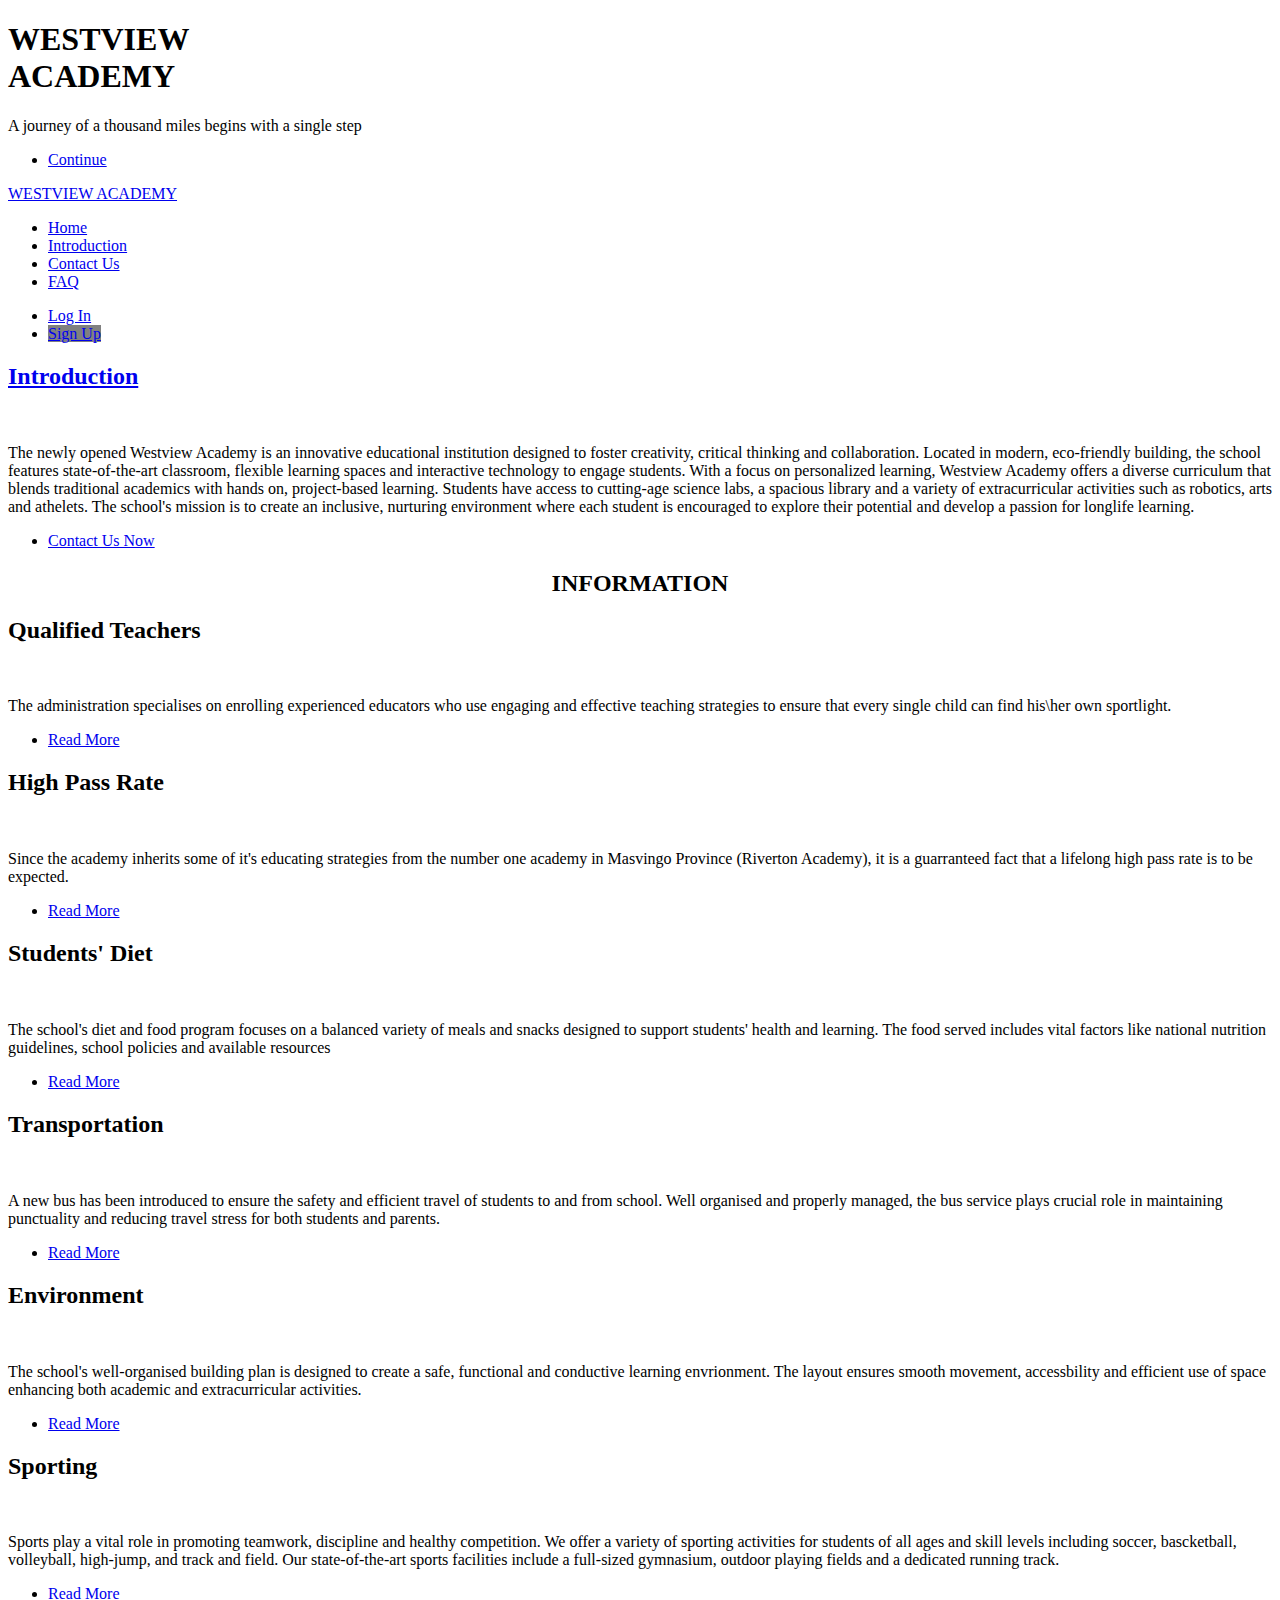
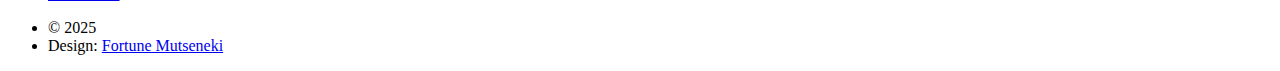
==== index.html @ 08117277 "Ground Deploymment" ====
<!DOCTYPE HTML>
<!--
	Westview high school by Fortune Mutseneki
	fortunetsenas11@gmail.com
-->
<html>
	<head>
		<title>Westview Academy - Home</title>
		<meta charset="utf-8" />
		<meta name="viewport" content="width=device-width, initial-scale=1, user-scalable=no" />
		<link rel="stylesheet" href="assets/css/main.css" />
		<noscript><link rel="stylesheet" href="assets/css/noscript.css" /></noscript>
	
	</head>
	<body class="is-preload">

		<!-- Wrapper -->
			<div id="wrapper" class="fade-in">
			  
<!--Intro-->
			<div id="intro">
						<h1>WESTVIEW</br>
						ACADEMY</h1>
							<p>A journey of a thousand miles begins with a single step</p>
						<ul class="actions">
							<li><a href="#header" class="button icon solid solo fa-arrow-down scrolly">Continue</a></li>
						</ul>
					</div>		


				<!-- Header -->
					<header id="header">
						<a href="index.html" class="logo">WESTVIEW ACADEMY</a>
					</header>

				<!-- Nav -->
					<nav id="nav">
						<ul class="links">
							<li class="active"><a href="index.html">Home</a></li>
							<li><a href="#theIntro">Introduction</a></li>
							<li><a href="contactus.html">Contact Us</a></li>
								<li><a href="faq.html">FAQ</a></li>
						</ul>
						
						<ul class="actions special">
										<li><a href="login.html" class="button">Log In</a></li>
									<li><a style="background-color: gray;" href="signup.html" class="button">Sign Up</a></li>	
									</ul>
						
			
					</nav>

				<!-- Main -->
					<div id="main">

						<!-- Featured Post -->
							<article class="post featured">
							  
							  	<h2><a id="theIntro" href="#">Introduction</a></h2>
							  	
								<header class="major">
											<a class="image main"><img  src="/images/school/kids1.jpg" alt="" /></a>
							
								
									<p>The newly opened Westview Academy is an innovative educational institution designed to foster creativity, critical thinking and collaboration. Located in modern, eco-friendly building, the school features state-of-the-art classroom, flexible learning spaces and interactive technology to engage students. With a focus on personalized learning, Westview Academy offers a diverse curriculum that blends traditional academics with hands on, project-based learning. Students have access to cutting-age science labs, a spacious library and a variety of extracurricular activities such as robotics, arts and athelets. The school's mission is to create an inclusive, nurturing environment where each student is encouraged to explore their potential and develop a passion for longlife learning.</p>
								</header>
				<ul class="actions special">
										<li><a href="contactus.html" class="button">Contact Us Now</a></li>
									</ul>
							</article>

             <h2 style="text-align: center;">INFORMATION</h2>
						<!-- Posts -->
							<section class="posts">
								<article>
									<header>
									
										<h2>Qualified Teachers</h2>
									</header>
									<a href="#" class="image fit"><img src="/images/school/teacher2.jpg" alt="" /></a>
									<p>The administration specialises on enrolling experienced educators who use engaging and effective teaching strategies to ensure that every single child can find his\her own sportlight.</p>
									<ul class="actions special">
										<li><a href="#" class="button">Read More</a></li>
									</ul>
								</article>
								<article>
									<header>
									
										<h2>High Pass Rate</h2>
									</header>
									<a href="#" class="image fit"><img src="/images/school/grades1.jpg" alt="" /></a>
									<p>Since the academy inherits some of it's educating strategies from the number one academy in Masvingo Province (Riverton Academy), it is a guarranteed fact that a lifelong high pass rate is to be expected.</p>
									<ul class="actions special">
										<li><a href="#" class="button">Read More</a></li>
									</ul>
								</article>
								<article>
									<header>
									
										<h2>Students' Diet</h2>
									</header>
									<a href="#" class="image fit"><img src="/images/school/diet3.jpg" alt="" /></a>
									<p>The school's diet and food program focuses on a balanced variety of meals and snacks designed to support students' health and learning. The food served includes vital factors like national nutrition guidelines, school policies and available resources</p>
									<ul class="actions special">
										<li><a href="#" class="button">Read More</a></li>
									</ul>
								</article>
								<article>
									<header>
										
										<h2>Transportation</h2>
									</header>
									<a href="#" class="image fit"><img src="/images/school/transport3.jpg" alt="" /></a>
									<p>A new bus has been introduced to ensure the safety and efficient travel of students to and from school. Well organised and properly managed, the bus service plays  crucial role in maintaining punctuality and reducing travel stress for both students and parents.</p>
									<ul class="actions special">
										<li><a href="#" class="button">Read More</a></li>
									</ul>
								</article>
								<article>
									<header>
										
										<h2>Environment</h2>
									</header>
									<a href="#" class="image fit"><img src="/images/school/enviro1.jpg" alt="" /></a>
									<p>The school's well-organised building plan is designed to create a safe, functional and conductive learning envrionment. The layout ensures smooth movement, accessbility and efficient use of space enhancing both academic and extracurricular activities.</p>
									<ul class="actions special">
										<li><a href="#" class="button">Read More</a></li>
									</ul>
								</article>
									<article>
									<header>
										
										<h2>Sporting</h2>
									</header>
									<a href="#" class="image fit"><img src="/images/school/sports1.jpg" alt="" /></a>
									<p>Sports play a vital role in promoting teamwork, discipline and healthy competition. We offer a variety of sporting activities for students of all ages and skill levels including soccer, bascketball, volleyball, high-jump, and track and field. Our state-of-the-art sports facilities include a full-sized gymnasium, outdoor playing fields and a dedicated running track.</p>
									<ul class="actions special">
										<li><a href="#" class="button">Read More</a></li>
									</ul>
								</article>
							

								
								
							</section>


					</div>
					
							  	<div id="copyright">
						<ul><li >&copy; 2025</li><li>Design: <a href="https://ftsenas.github.io/portfolio/">Fortune Mutseneki</a></li></ul>
					</div>



			</div>

		<!-- Scripts -->
			<script src="assets/js/jquery.min.js"></script>
			<script src="assets/js/jquery.scrollex.min.js"></script>
			<script src="assets/js/jquery.scrolly.min.js"></script>
			<script src="assets/js/browser.min.js"></script>
			<script src="assets/js/breakpoints.min.js"></script>
			<script src="assets/js/util.js"></script>
			<script src="assets/js/main.js"></script>

	</body>
</html>
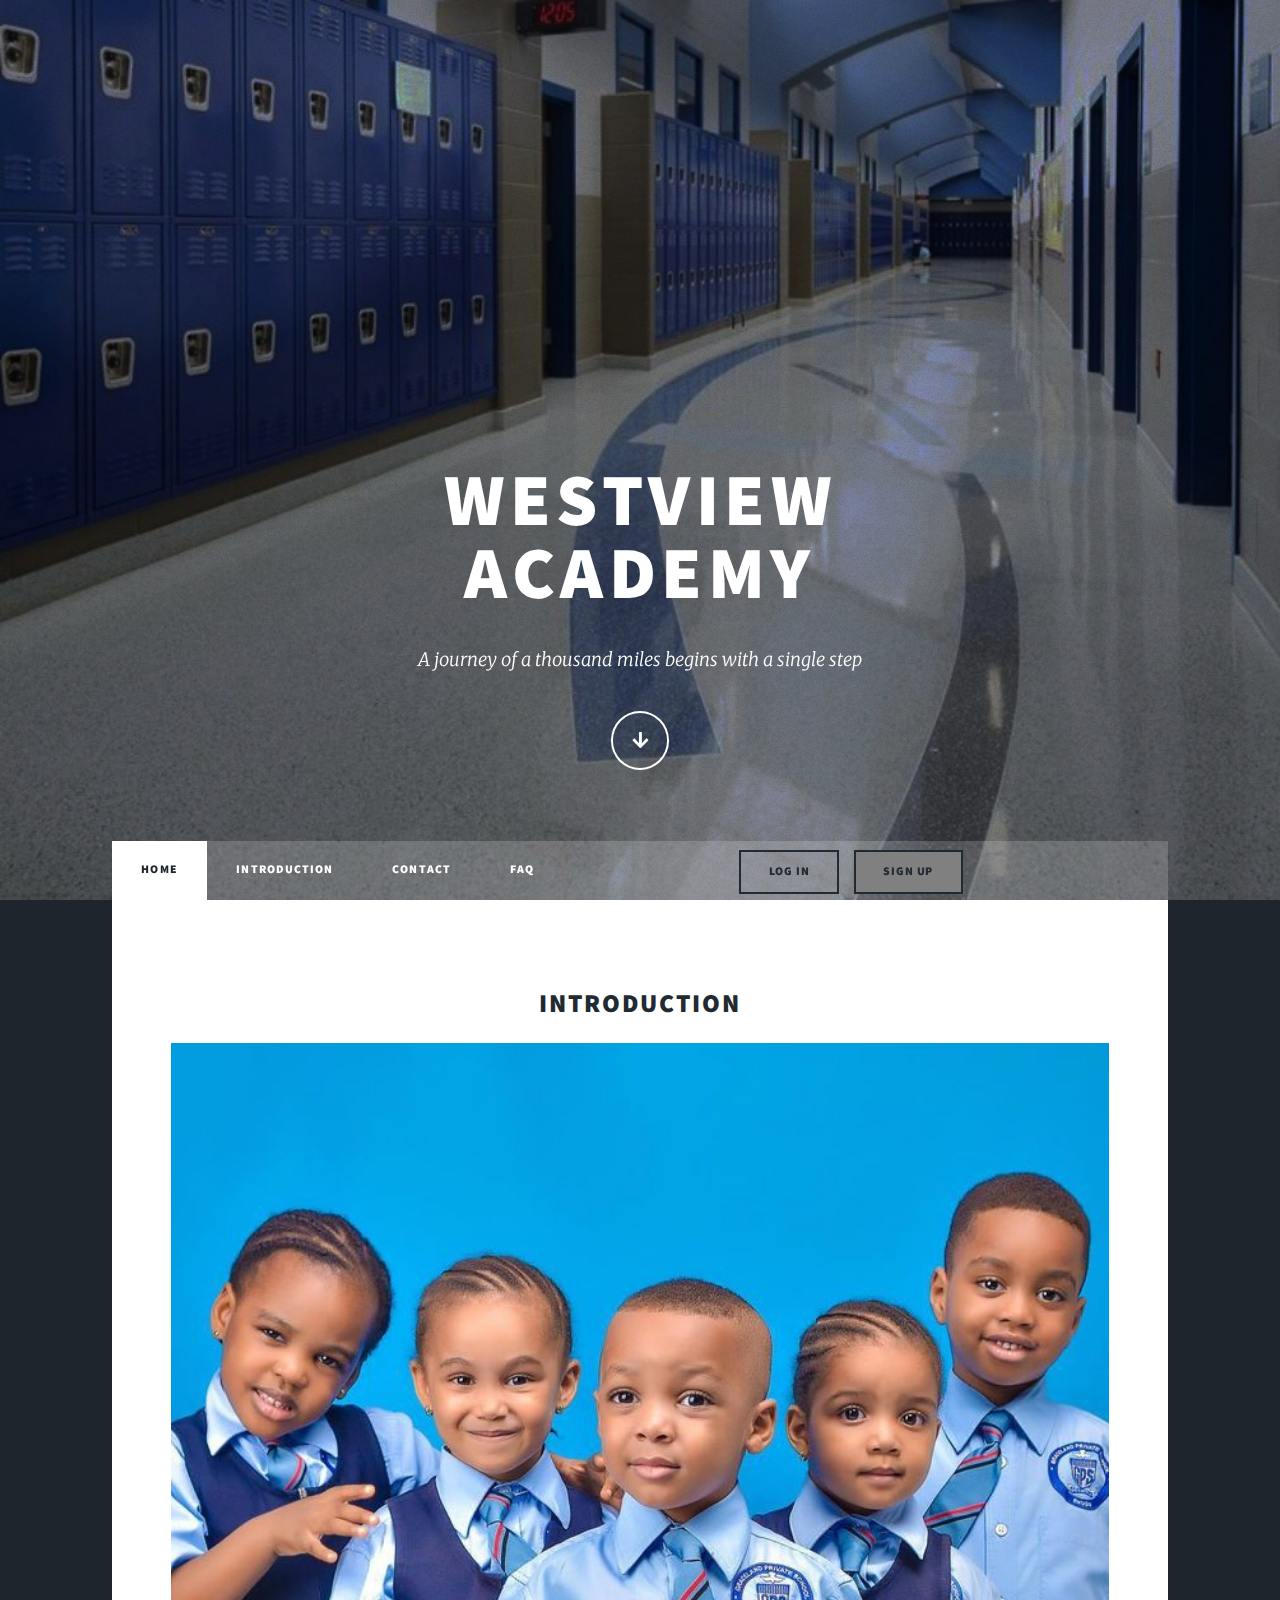
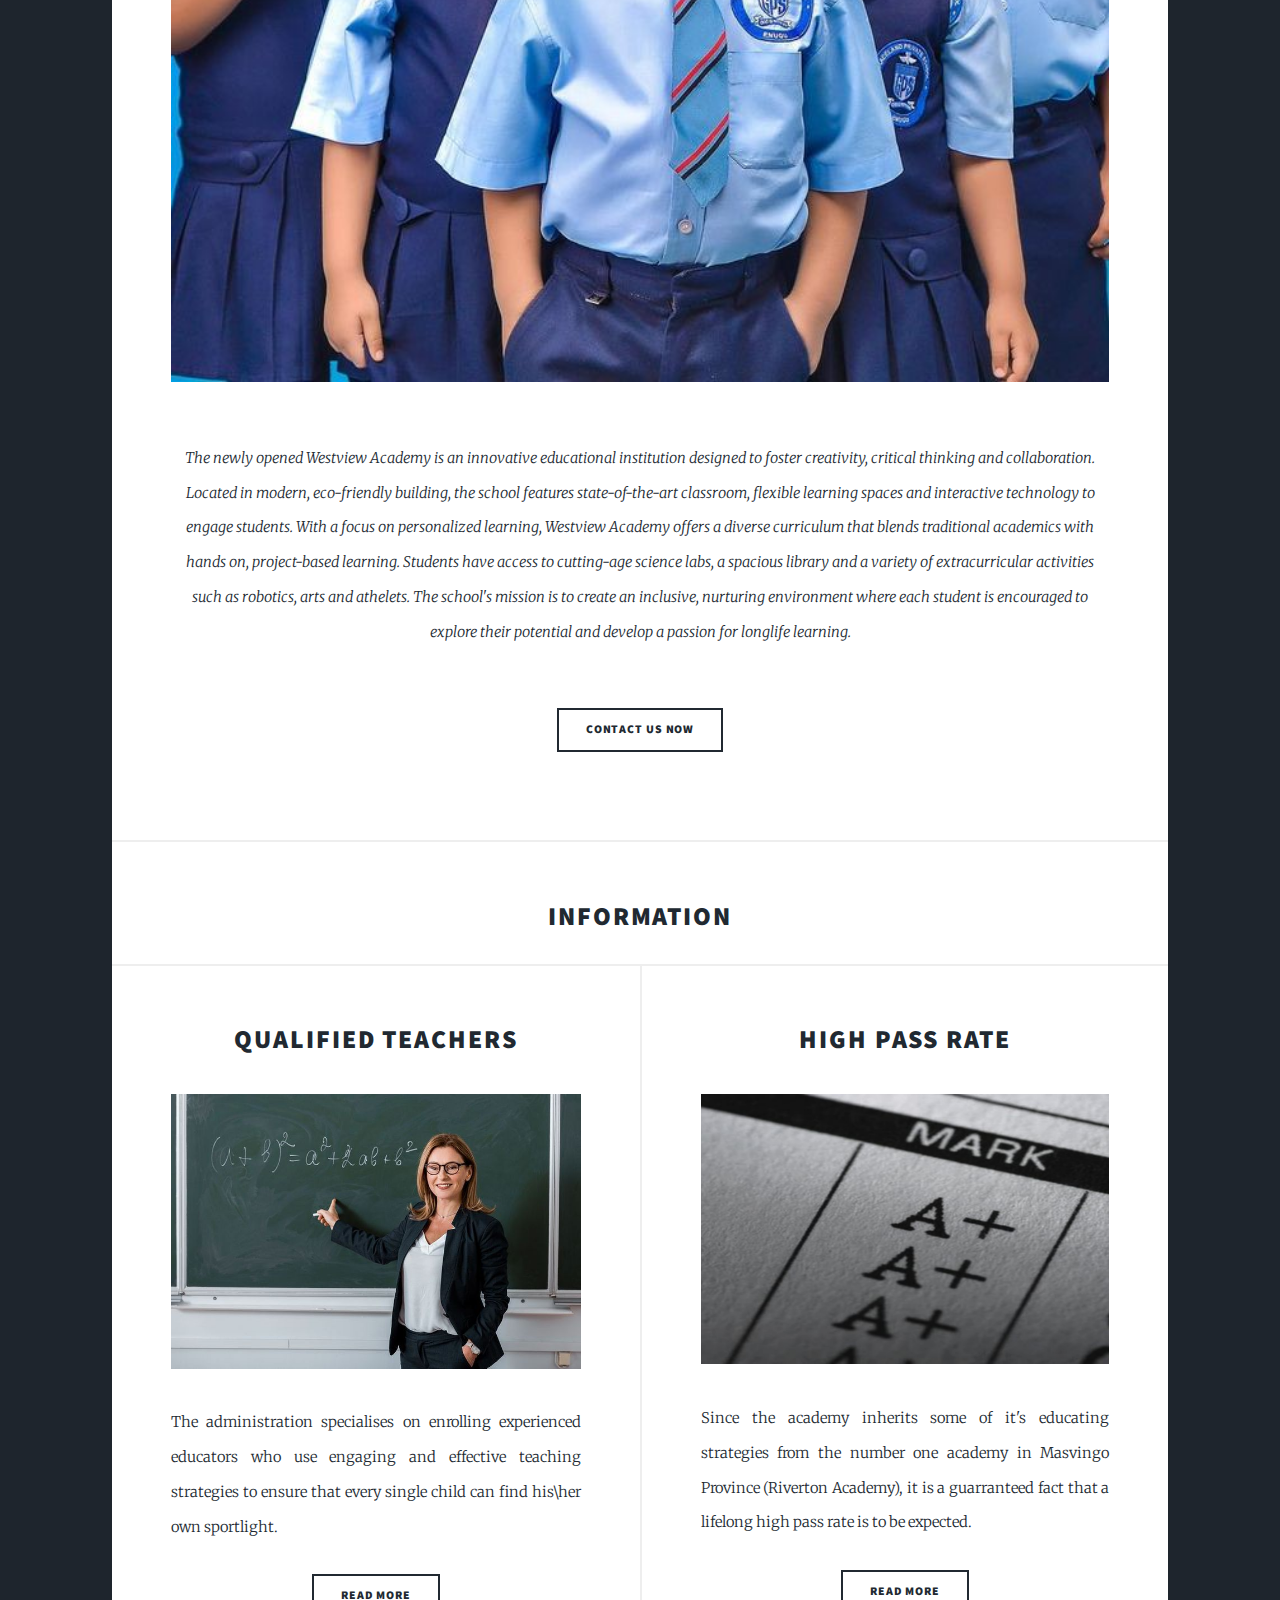
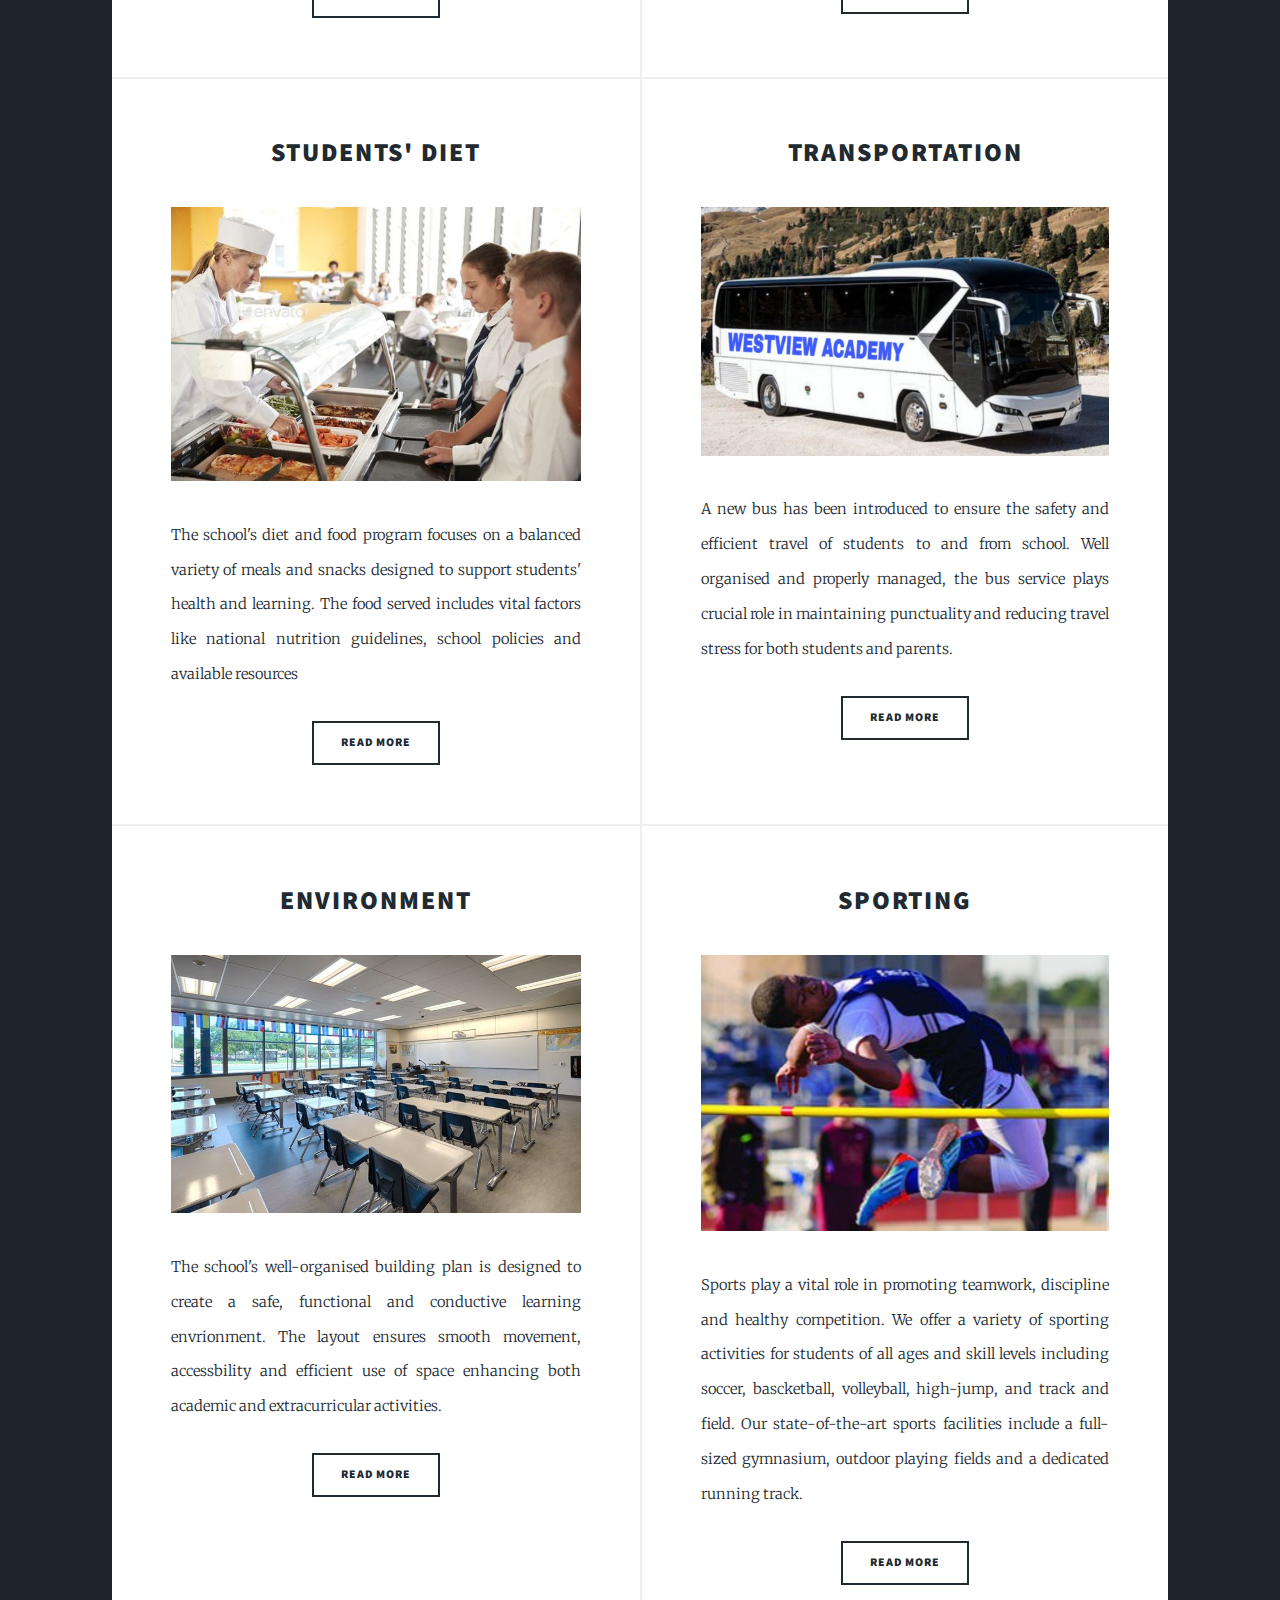
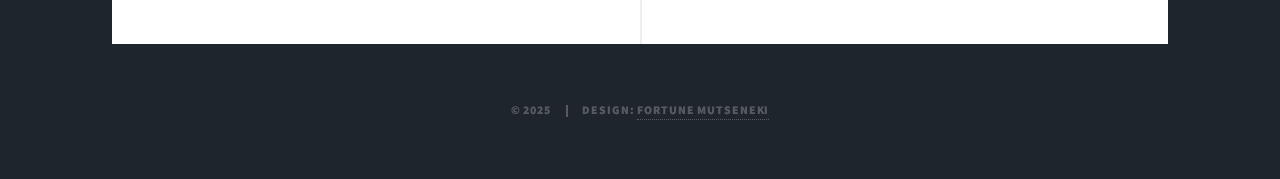
==== commit af604764: "update index.html" ====
--- a/index.html
+++ b/index.html
@@ -59,7 +59,7 @@
 							  	<h2><a id="theIntro" href="#">Introduction</a></h2>
 							  	
 								<header class="major">
-											<a class="image main"><img  src="/images/school/kids1.jpg" alt="" /></a>
+											<a class="image main"><img  src="images/school/kids1.jpg" alt="" /></a>
 							
 								
 									<p>The newly opened Westview Academy is an innovative educational institution designed to foster creativity, critical thinking and collaboration. Located in modern, eco-friendly building, the school features state-of-the-art classroom, flexible learning spaces and interactive technology to engage students. With a focus on personalized learning, Westview Academy offers a diverse curriculum that blends traditional academics with hands on, project-based learning. Students have access to cutting-age science labs, a spacious library and a variety of extracurricular activities such as robotics, arts and athelets. The school's mission is to create an inclusive, nurturing environment where each student is encouraged to explore their potential and develop a passion for longlife learning.</p>
@@ -77,7 +77,7 @@
 									
 										<h2>Qualified Teachers</h2>
 									</header>
-									<a href="#" class="image fit"><img src="/images/school/teacher2.jpg" alt="" /></a>
+									<a href="#" class="image fit"><img src="images/school/teacher2.jpg" alt="" /></a>
 									<p>The administration specialises on enrolling experienced educators who use engaging and effective teaching strategies to ensure that every single child can find his\her own sportlight.</p>
 									<ul class="actions special">
 										<li><a href="#" class="button">Read More</a></li>
@@ -88,7 +88,7 @@
 									
 										<h2>High Pass Rate</h2>
 									</header>
-									<a href="#" class="image fit"><img src="/images/school/grades1.jpg" alt="" /></a>
+									<a href="#" class="image fit"><img src="images/school/grades1.jpg" alt="" /></a>
 									<p>Since the academy inherits some of it's educating strategies from the number one academy in Masvingo Province (Riverton Academy), it is a guarranteed fact that a lifelong high pass rate is to be expected.</p>
 									<ul class="actions special">
 										<li><a href="#" class="button">Read More</a></li>
@@ -99,7 +99,7 @@
 									
 										<h2>Students' Diet</h2>
 									</header>
-									<a href="#" class="image fit"><img src="/images/school/diet3.jpg" alt="" /></a>
+									<a href="#" class="image fit"><img src="images/school/diet3.jpg" alt="" /></a>
 									<p>The school's diet and food program focuses on a balanced variety of meals and snacks designed to support students' health and learning. The food served includes vital factors like national nutrition guidelines, school policies and available resources</p>
 									<ul class="actions special">
 										<li><a href="#" class="button">Read More</a></li>
@@ -110,7 +110,7 @@
 										
 										<h2>Transportation</h2>
 									</header>
-									<a href="#" class="image fit"><img src="/images/school/transport3.jpg" alt="" /></a>
+									<a href="#" class="image fit"><img src="images/school/transport3.jpg" alt="" /></a>
 									<p>A new bus has been introduced to ensure the safety and efficient travel of students to and from school. Well organised and properly managed, the bus service plays  crucial role in maintaining punctuality and reducing travel stress for both students and parents.</p>
 									<ul class="actions special">
 										<li><a href="#" class="button">Read More</a></li>
@@ -121,7 +121,7 @@
 										
 										<h2>Environment</h2>
 									</header>
-									<a href="#" class="image fit"><img src="/images/school/enviro1.jpg" alt="" /></a>
+									<a href="#" class="image fit"><img src="images/school/enviro1.jpg" alt="" /></a>
 									<p>The school's well-organised building plan is designed to create a safe, functional and conductive learning envrionment. The layout ensures smooth movement, accessbility and efficient use of space enhancing both academic and extracurricular activities.</p>
 									<ul class="actions special">
 										<li><a href="#" class="button">Read More</a></li>
@@ -132,7 +132,7 @@
 										
 										<h2>Sporting</h2>
 									</header>
-									<a href="#" class="image fit"><img src="/images/school/sports1.jpg" alt="" /></a>
+									<a href="#" class="image fit"><img src="images/school/sports1.jpg" alt="" /></a>
 									<p>Sports play a vital role in promoting teamwork, discipline and healthy competition. We offer a variety of sporting activities for students of all ages and skill levels including soccer, bascketball, volleyball, high-jump, and track and field. Our state-of-the-art sports facilities include a full-sized gymnasium, outdoor playing fields and a dedicated running track.</p>
 									<ul class="actions special">
 										<li><a href="#" class="button">Read More</a></li>
--- a/assets/css/main.css
+++ b/assets/css/main.css
@@ -0,0 +1,4689 @@
+@import url(fontawesome-all.min.css);
+@import url("https://fonts.googleapis.com/css?family=Merriweather:300,700,300italic,700italic|Source+Sans+Pro:900");
+
+/*
+	Westview Academy by Fortune Mutseneki
+	fortunetsenas11@gmail.com
+	Free for personal and commercial use under the CCA 3.0 license (html5up.net/license)
+*/
+
+html, body, div, span, applet, object,
+iframe, h1, h2, h3, h4, h5, h6, p, blockquote,
+pre, a, abbr, acronym, address, big, cite,
+code, del, dfn, em, img, ins, kbd, q, s, samp,
+small, strike, strong, sub, sup, tt, var, b,
+u, i, center, dl, dt, dd, ol, ul, li, fieldset,
+form, label, legend, table, caption, tbody,
+tfoot, thead, tr, th, td, article, aside,
+canvas, details, embed, figure, figcaption,
+footer, header, hgroup, menu, nav, output, ruby,
+section, summary, time, mark, audio, video {
+	margin: 0;
+	padding: 0;
+	border: 0;
+	font-size: 100%;
+	font: inherit;
+	vertical-align: baseline;}
+
+article, aside, details, figcaption, figure,
+footer, header, hgroup, menu, nav, section {
+	display: block;}
+
+body {
+	line-height: 1;
+}
+
+ol, ul {
+	list-style: none;
+}
+
+blockquote, q {
+	quotes: none;
+}
+
+	blockquote:before, blockquote:after, q:before, q:after {
+		content: '';
+		content: none;
+	}
+
+table {
+	border-collapse: collapse;
+	border-spacing: 0;
+}
+
+body {
+	-webkit-text-size-adjust: none;
+}
+
+mark {
+	background-color: transparent;
+	color: inherit;
+}
+
+input::-moz-focus-inner {
+	border: 0;
+	padding: 0;
+}
+
+input, select, textarea {
+	-moz-appearance: none;
+	-webkit-appearance: none;
+	-ms-appearance: none;
+	appearance: none;
+}
+
+/* Basic */
+
+	@-ms-viewport {
+		width: device-width;
+	}
+
+	body {
+		-ms-overflow-style: scrollbar;
+	}
+
+	@media screen and (max-width: 480px) {
+
+		html, body {
+			min-width: 320px;
+		}
+
+	}
+
+	html {
+		box-sizing: border-box;
+	}
+
+	*, *:before, *:after {
+		box-sizing: inherit;
+	}
+
+	body {
+		background-color: #1e252d;
+	}
+
+		body.is-preload *, body.is-preload *:before, body.is-preload *:after {
+			-moz-animation: none !important;
+			-webkit-animation: none !important;
+			-ms-animation: none !important;
+			animation: none !important;
+			-moz-transition: none !important;
+			-webkit-transition: none !important;
+			-ms-transition: none !important;
+			transition: none !important;
+		}
+
+/* Type */
+
+	html {
+		font-size: 16pt;
+	}
+
+		@media screen and (max-width: 1680px) {
+
+			html {
+				font-size: 12pt;
+			}
+
+		}
+
+		@media screen and (max-width: 1280px) {
+
+			html {
+				font-size: 11pt;
+			}
+
+		}
+
+		@media screen and (max-width: 360px) {
+
+			html {
+				font-size: 10pt;
+			}
+
+		}
+
+	body {
+		color: #212931;
+	}
+
+	body, input, select, textarea {
+		font-family: "Merriweather", Georgia, serif;
+		font-weight: 300;
+		font-size: 1rem;
+		line-height: 2.375;
+	}
+
+	a {
+		-moz-transition: color 0.2s ease-in-out, background-color 0.2s ease-in-out, border-color 0.2s ease-in-out, box-shadow 0.2s ease-in-out;
+		-webkit-transition: color 0.2s ease-in-out, background-color 0.2s ease-in-out, border-color 0.2s ease-in-out, box-shadow 0.2s ease-in-out;
+		-ms-transition: color 0.2s ease-in-out, background-color 0.2s ease-in-out, border-color 0.2s ease-in-out, box-shadow 0.2s ease-in-out;
+		transition: color 0.2s ease-in-out, background-color 0.2s ease-in-out, border-color 0.2s ease-in-out, box-shadow 0.2s ease-in-out;
+		border-bottom: dotted 1px;
+		text-decoration: none;
+	}
+
+		a:hover {
+			border-bottom-color: transparent;
+		}
+
+	strong, b {
+		font-weight: 600;
+	}
+
+	em, i {
+		font-style: italic;
+	}
+
+	p {
+		text-align: justify;
+		margin: 0 0 2rem 0;
+	}
+
+	h1, h2, h3, h4, h5, h6 {
+		font-family: "Source Sans Pro", Helvetica, sans-serif;
+		font-weight: 900;
+		line-height: 1.5;
+		letter-spacing: 0.075em;
+		text-transform: uppercase;
+		margin: 0 0 1rem 0;
+	}
+
+		h1 a, h2 a, h3 a, h4 a, h5 a, h6 a {
+			border-bottom: 0;
+			color: inherit;
+			text-decoration: none;
+		}
+
+	h1 {
+		font-size: 4rem;
+		line-height: 1.1;
+		margin: 0 0 2rem 0;
+	}
+
+	h2 {
+		font-size: 1.75rem;
+		line-height: 1.3;
+		margin: 0 0 1.5rem 0;
+	}
+
+	h3 {
+		font-size: 1.25rem;
+		margin: 0 0 1.5rem 0;
+	}
+
+	h4 {
+		font-size: 1rem;
+	}
+
+	h5 {
+		font-size: 0.9rem;
+	}
+
+	h6 {
+		font-size: 0.8rem;
+	}
+
+	sub {
+		font-size: 0.8rem;
+		position: relative;
+		top: 0.5rem;
+	}
+
+	sup {
+		font-size: 0.8rem;
+		position: relative;
+		top: -0.5rem;
+	}
+
+	blockquote {
+		border-left: solid 4px;
+		font-style: italic;
+		margin: 0 0 2rem 0;
+		padding: 0.5rem 0 0.5rem 2rem;
+	}
+
+	code {
+		border: solid 2px;
+		font-family: "Courier New", monospace;
+		font-size: 0.9rem;
+		margin: 0 0.25rem;
+		padding: 0.25rem 0.65rem;
+	}
+
+	pre {
+		-webkit-overflow-scrolling: touch;
+		font-family: "Courier New", monospace;
+		font-size: 0.9rem;
+		margin: 0 0 2rem 0;
+	}
+
+		pre code {
+			display: block;
+			line-height: 1.75;
+			padding: 1rem 1.5rem;
+			overflow-x: auto;
+		}
+
+	hr {
+		border: 0;
+		border-bottom: solid 2px;
+		margin: 3rem 0;
+	}
+
+		hr.major {
+			margin: 5rem 0;
+		}
+
+	.align-left {
+		text-align: left;
+	}
+
+	.align-center {
+		text-align: center;
+	}
+
+	.align-right {
+		text-align: right;
+	}
+
+	input, select, textarea {
+		color: #212931;
+	}
+
+	a {
+		color: #212931;
+		border-bottom-color: rgba(33, 41, 49, 0.5);
+	}
+
+		a:hover {
+			border-bottom-color: transparent;
+			color: #18bfef !important;
+		}
+
+	strong, b {
+		color: #212931;
+	}
+
+	h1, h2, h3, h4, h5, h6 {
+		color: #212931;
+	}
+
+	blockquote {
+		border-left-color: #eeeeee;
+	}
+
+	code {
+		background: rgba(220, 220, 220, 0.25);
+		border-color: #eeeeee;
+	}
+
+	hr {
+		border-bottom-color: #eeeeee;
+	}
+
+/* Row */
+
+	.row {
+		display: flex;
+		flex-wrap: wrap;
+		box-sizing: border-box;
+		align-items: stretch;
+	}
+
+		.row > * {
+			box-sizing: border-box;
+		}
+
+		.row.gtr-uniform > * > :last-child {
+			margin-bottom: 0;
+		}
+
+		.row.aln-left {
+			justify-content: flex-start;
+		}
+
+		.row.aln-center {
+			justify-content: center;
+		}
+
+		.row.aln-right {
+			justify-content: flex-end;
+		}
+
+		.row.aln-top {
+			align-items: flex-start;
+		}
+
+		.row.aln-middle {
+			align-items: center;
+		}
+
+		.row.aln-bottom {
+			align-items: flex-end;
+		}
+
+		.row > .imp {
+			order: -1;
+		}
+
+		.row > .col-1 {
+			width: 8.33333%;
+		}
+
+		.row > .off-1 {
+			margin-left: 8.33333%;
+		}
+
+		.row > .col-2 {
+			width: 16.66667%;
+		}
+
+		.row > .off-2 {
+			margin-left: 16.66667%;
+		}
+
+		.row > .col-3 {
+			width: 25%;
+		}
+
+		.row > .off-3 {
+			margin-left: 25%;
+		}
+
+		.row > .col-4 {
+			width: 33.33333%;
+		}
+
+		.row > .off-4 {
+			margin-left: 33.33333%;
+		}
+
+		.row > .col-5 {
+			width: 41.66667%;
+		}
+
+		.row > .off-5 {
+			margin-left: 41.66667%;
+		}
+
+		.row > .col-6 {
+			width: 50%;
+		}
+
+		.row > .off-6 {
+			margin-left: 50%;
+		}
+
+		.row > .col-7 {
+			width: 58.33333%;
+		}
+
+		.row > .off-7 {
+			margin-left: 58.33333%;
+		}
+
+		.row > .col-8 {
+			width: 66.66667%;
+		}
+
+		.row > .off-8 {
+			margin-left: 66.66667%;
+		}
+
+		.row > .col-9 {
+			width: 75%;
+		}
+
+		.row > .off-9 {
+			margin-left: 75%;
+		}
+
+		.row > .col-10 {
+			width: 83.33333%;
+		}
+
+		.row > .off-10 {
+			margin-left: 83.33333%;
+		}
+
+		.row > .col-11 {
+			width: 91.66667%;
+		}
+
+		.row > .off-11 {
+			margin-left: 91.66667%;
+		}
+
+		.row > .col-12 {
+			width: 100%;
+		}
+
+		.row > .off-12 {
+			margin-left: 100%;
+		}
+
+		.row.gtr-0 {
+			margin-top: 0;
+			margin-left: 0rem;
+		}
+
+			.row.gtr-0 > * {
+				padding: 0 0 0 0rem;
+			}
+
+			.row.gtr-0.gtr-uniform {
+				margin-top: 0rem;
+			}
+
+				.row.gtr-0.gtr-uniform > * {
+					padding-top: 0rem;
+				}
+
+		.row.gtr-25 {
+			margin-top: 0;
+			margin-left: -0.375rem;
+		}
+
+			.row.gtr-25 > * {
+				padding: 0 0 0 0.375rem;
+			}
+
+			.row.gtr-25.gtr-uniform {
+				margin-top: -0.375rem;
+			}
+
+				.row.gtr-25.gtr-uniform > * {
+					padding-top: 0.375rem;
+				}
+
+		.row.gtr-50 {
+			margin-top: 0;
+			margin-left: -0.75rem;
+		}
+
+			.row.gtr-50 > * {
+				padding: 0 0 0 0.75rem;
+			}
+
+			.row.gtr-50.gtr-uniform {
+				margin-top: -0.75rem;
+			}
+
+				.row.gtr-50.gtr-uniform > * {
+					padding-top: 0.75rem;
+				}
+
+		.row {
+			margin-top: 0;
+			margin-left: -1.5rem;
+		}
+
+			.row > * {
+				padding: 0 0 0 1.5rem;
+			}
+
+			.row.gtr-uniform {
+				margin-top: -1.5rem;
+			}
+
+				.row.gtr-uniform > * {
+					padding-top: 1.5rem;
+				}
+
+		.row.gtr-150 {
+			margin-top: 0;
+			margin-left: -2.25rem;
+		}
+
+			.row.gtr-150 > * {
+				padding: 0 0 0 2.25rem;
+			}
+
+			.row.gtr-150.gtr-uniform {
+				margin-top: -2.25rem;
+			}
+
+				.row.gtr-150.gtr-uniform > * {
+					padding-top: 2.25rem;
+				}
+
+		.row.gtr-200 {
+			margin-top: 0;
+			margin-left: -3rem;
+		}
+
+			.row.gtr-200 > * {
+				padding: 0 0 0 3rem;
+			}
+
+			.row.gtr-200.gtr-uniform {
+				margin-top: -3rem;
+			}
+
+				.row.gtr-200.gtr-uniform > * {
+					padding-top: 3rem;
+				}
+
+		@media screen and (max-width: 1680px) {
+
+			.row {
+				display: flex;
+				flex-wrap: wrap;
+				box-sizing: border-box;
+				align-items: stretch;
+			}
+
+				.row > * {
+					box-sizing: border-box;
+				}
+
+				.row.gtr-uniform > * > :last-child {
+					margin-bottom: 0;
+				}
+
+				.row.aln-left {
+					justify-content: flex-start;
+				}
+
+				.row.aln-center {
+					justify-content: center;
+				}
+
+				.row.aln-right {
+					justify-content: flex-end;
+				}
+
+				.row.aln-top {
+					align-items: flex-start;
+				}
+
+				.row.aln-middle {
+					align-items: center;
+				}
+
+				.row.aln-bottom {
+					align-items: flex-end;
+				}
+
+				.row > .imp-xlarge {
+					order: -1;
+				}
+
+				.row > .col-1-xlarge {
+					width: 8.33333%;
+				}
+
+				.row > .off-1-xlarge {
+					margin-left: 8.33333%;
+				}
+
+				.row > .col-2-xlarge {
+					width: 16.66667%;
+				}
+
+				.row > .off-2-xlarge {
+					margin-left: 16.66667%;
+				}
+
+				.row > .col-3-xlarge {
+					width: 25%;
+				}
+
+				.row > .off-3-xlarge {
+					margin-left: 25%;
+				}
+
+				.row > .col-4-xlarge {
+					width: 33.33333%;
+				}
+
+				.row > .off-4-xlarge {
+					margin-left: 33.33333%;
+				}
+
+				.row > .col-5-xlarge {
+					width: 41.66667%;
+				}
+
+				.row > .off-5-xlarge {
+					margin-left: 41.66667%;
+				}
+
+				.row > .col-6-xlarge {
+					width: 50%;
+				}
+
+				.row > .off-6-xlarge {
+					margin-left: 50%;
+				}
+
+				.row > .col-7-xlarge {
+					width: 58.33333%;
+				}
+
+				.row > .off-7-xlarge {
+					margin-left: 58.33333%;
+				}
+
+				.row > .col-8-xlarge {
+					width: 66.66667%;
+				}
+
+				.row > .off-8-xlarge {
+					margin-left: 66.66667%;
+				}
+
+				.row > .col-9-xlarge {
+					width: 75%;
+				}
+
+				.row > .off-9-xlarge {
+					margin-left: 75%;
+				}
+
+				.row > .col-10-xlarge {
+					width: 83.33333%;
+				}
+
+				.row > .off-10-xlarge {
+					margin-left: 83.33333%;
+				}
+
+				.row > .col-11-xlarge {
+					width: 91.66667%;
+				}
+
+				.row > .off-11-xlarge {
+					margin-left: 91.66667%;
+				}
+
+				.row > .col-12-xlarge {
+					width: 100%;
+				}
+
+				.row > .off-12-xlarge {
+					margin-left: 100%;
+				}
+
+				.row.gtr-0 {
+					margin-top: 0;
+					margin-left: 0rem;
+				}
+
+					.row.gtr-0 > * {
+						padding: 0 0 0 0rem;
+					}
+
+					.row.gtr-0.gtr-uniform {
+						margin-top: 0rem;
+					}
+
+						.row.gtr-0.gtr-uniform > * {
+							padding-top: 0rem;
+						}
+
+				.row.gtr-25 {
+					margin-top: 0;
+					margin-left: -0.375rem;
+				}
+
+					.row.gtr-25 > * {
+						padding: 0 0 0 0.375rem;
+					}
+
+					.row.gtr-25.gtr-uniform {
+						margin-top: -0.375rem;
+					}
+
+						.row.gtr-25.gtr-uniform > * {
+							padding-top: 0.375rem;
+						}
+
+				.row.gtr-50 {
+					margin-top: 0;
+					margin-left: -0.75rem;
+				}
+
+					.row.gtr-50 > * {
+						padding: 0 0 0 0.75rem;
+					}
+
+					.row.gtr-50.gtr-uniform {
+						margin-top: -0.75rem;
+					}
+
+						.row.gtr-50.gtr-uniform > * {
+							padding-top: 0.75rem;
+						}
+
+				.row {
+					margin-top: 0;
+					margin-left: -1.5rem;
+				}
+
+					.row > * {
+						padding: 0 0 0 1.5rem;
+					}
+
+					.row.gtr-uniform {
+						margin-top: -1.5rem;
+					}
+
+						.row.gtr-uniform > * {
+							padding-top: 1.5rem;
+						}
+
+				.row.gtr-150 {
+					margin-top: 0;
+					margin-left: -2.25rem;
+				}
+
+					.row.gtr-150 > * {
+						padding: 0 0 0 2.25rem;
+					}
+
+					.row.gtr-150.gtr-uniform {
+						margin-top: -2.25rem;
+					}
+
+						.row.gtr-150.gtr-uniform > * {
+							padding-top: 2.25rem;
+						}
+
+				.row.gtr-200 {
+					margin-top: 0;
+					margin-left: -3rem;
+				}
+
+					.row.gtr-200 > * {
+						padding: 0 0 0 3rem;
+					}
+
+					.row.gtr-200.gtr-uniform {
+						margin-top: -3rem;
+					}
+
+						.row.gtr-200.gtr-uniform > * {
+							padding-top: 3rem;
+						}
+
+		}
+
+		@media screen and (max-width: 1280px) {
+
+			.row {
+				display: flex;
+				flex-wrap: wrap;
+				box-sizing: border-box;
+				align-items: stretch;
+			}
+
+				.row > * {
+					box-sizing: border-box;
+				}
+
+				.row.gtr-uniform > * > :last-child {
+					margin-bottom: 0;
+				}
+
+				.row.aln-left {
+					justify-content: flex-start;
+				}
+
+				.row.aln-center {
+					justify-content: center;
+				}
+
+				.row.aln-right {
+					justify-content: flex-end;
+				}
+
+				.row.aln-top {
+					align-items: flex-start;
+				}
+
+				.row.aln-middle {
+					align-items: center;
+				}
+
+				.row.aln-bottom {
+					align-items: flex-end;
+				}
+
+				.row > .imp-large {
+					order: -1;
+				}
+
+				.row > .col-1-large {
+					width: 8.33333%;
+				}
+
+				.row > .off-1-large {
+					margin-left: 8.33333%;
+				}
+
+				.row > .col-2-large {
+					width: 16.66667%;
+				}
+
+				.row > .off-2-large {
+					margin-left: 16.66667%;
+				}
+
+				.row > .col-3-large {
+					width: 25%;
+				}
+
+				.row > .off-3-large {
+					margin-left: 25%;
+				}
+
+				.row > .col-4-large {
+					width: 33.33333%;
+				}
+
+				.row > .off-4-large {
+					margin-left: 33.33333%;
+				}
+
+				.row > .col-5-large {
+					width: 41.66667%;
+				}
+
+				.row > .off-5-large {
+					margin-left: 41.66667%;
+				}
+
+				.row > .col-6-large {
+					width: 50%;
+				}
+
+				.row > .off-6-large {
+					margin-left: 50%;
+				}
+
+				.row > .col-7-large {
+					width: 58.33333%;
+				}
+
+				.row > .off-7-large {
+					margin-left: 58.33333%;
+				}
+
+				.row > .col-8-large {
+					width: 66.66667%;
+				}
+
+				.row > .off-8-large {
+					margin-left: 66.66667%;
+				}
+
+				.row > .col-9-large {
+					width: 75%;
+				}
+
+				.row > .off-9-large {
+					margin-left: 75%;
+				}
+
+				.row > .col-10-large {
+					width: 83.33333%;
+				}
+
+				.row > .off-10-large {
+					margin-left: 83.33333%;
+				}
+
+				.row > .col-11-large {
+					width: 91.66667%;
+				}
+
+				.row > .off-11-large {
+					margin-left: 91.66667%;
+				}
+
+				.row > .col-12-large {
+					width: 100%;
+				}
+
+				.row > .off-12-large {
+					margin-left: 100%;
+				}
+
+				.row.gtr-0 {
+					margin-top: 0;
+					margin-left: 0rem;
+				}
+
+					.row.gtr-0 > * {
+						padding: 0 0 0 0rem;
+					}
+
+					.row.gtr-0.gtr-uniform {
+						margin-top: 0rem;
+					}
+
+						.row.gtr-0.gtr-uniform > * {
+							padding-top: 0rem;
+						}
+
+				.row.gtr-25 {
+					margin-top: 0;
+					margin-left: -0.375rem;
+				}
+
+					.row.gtr-25 > * {
+						padding: 0 0 0 0.375rem;
+					}
+
+					.row.gtr-25.gtr-uniform {
+						margin-top: -0.375rem;
+					}
+
+						.row.gtr-25.gtr-uniform > * {
+							padding-top: 0.375rem;
+						}
+
+				.row.gtr-50 {
+					margin-top: 0;
+					margin-left: -0.75rem;
+				}
+
+					.row.gtr-50 > * {
+						padding: 0 0 0 0.75rem;
+					}
+
+					.row.gtr-50.gtr-uniform {
+						margin-top: -0.75rem;
+					}
+
+						.row.gtr-50.gtr-uniform > * {
+							padding-top: 0.75rem;
+						}
+
+				.row {
+					margin-top: 0;
+					margin-left: -1.5rem;
+				}
+
+					.row > * {
+						padding: 0 0 0 1.5rem;
+					}
+
+					.row.gtr-uniform {
+						margin-top: -1.5rem;
+					}
+
+						.row.gtr-uniform > * {
+							padding-top: 1.5rem;
+						}
+
+				.row.gtr-150 {
+					margin-top: 0;
+					margin-left: -2.25rem;
+				}
+
+					.row.gtr-150 > * {
+						padding: 0 0 0 2.25rem;
+					}
+
+					.row.gtr-150.gtr-uniform {
+						margin-top: -2.25rem;
+					}
+
+						.row.gtr-150.gtr-uniform > * {
+							padding-top: 2.25rem;
+						}
+
+				.row.gtr-200 {
+					margin-top: 0;
+					margin-left: -3rem;
+				}
+
+					.row.gtr-200 > * {
+						padding: 0 0 0 3rem;
+					}
+
+					.row.gtr-200.gtr-uniform {
+						margin-top: -3rem;
+					}
+
+						.row.gtr-200.gtr-uniform > * {
+							padding-top: 3rem;
+						}
+
+		}
+
+		@media screen and (max-width: 980px) {
+
+			.row {
+				display: flex;
+				flex-wrap: wrap;
+				box-sizing: border-box;
+				align-items: stretch;
+			}
+
+				.row > * {
+					box-sizing: border-box;
+				}
+
+				.row.gtr-uniform > * > :last-child {
+					margin-bottom: 0;
+				}
+
+				.row.aln-left {
+					justify-content: flex-start;
+				}
+
+				.row.aln-center {
+					justify-content: center;
+				}
+
+				.row.aln-right {
+					justify-content: flex-end;
+				}
+
+				.row.aln-top {
+					align-items: flex-start;
+				}
+
+				.row.aln-middle {
+					align-items: center;
+				}
+
+				.row.aln-bottom {
+					align-items: flex-end;
+				}
+
+				.row > .imp-medium {
+					order: -1;
+				}
+
+				.row > .col-1-medium {
+					width: 8.33333%;
+				}
+
+				.row > .off-1-medium {
+					margin-left: 8.33333%;
+				}
+
+				.row > .col-2-medium {
+					width: 16.66667%;
+				}
+
+				.row > .off-2-medium {
+					margin-left: 16.66667%;
+				}
+
+				.row > .col-3-medium {
+					width: 25%;
+				}
+
+				.row > .off-3-medium {
+					margin-left: 25%;
+				}
+
+				.row > .col-4-medium {
+					width: 33.33333%;
+				}
+
+				.row > .off-4-medium {
+					margin-left: 33.33333%;
+				}
+
+				.row > .col-5-medium {
+					width: 41.66667%;
+				}
+
+				.row > .off-5-medium {
+					margin-left: 41.66667%;
+				}
+
+				.row > .col-6-medium {
+					width: 50%;
+				}
+
+				.row > .off-6-medium {
+					margin-left: 50%;
+				}
+
+				.row > .col-7-medium {
+					width: 58.33333%;
+				}
+
+				.row > .off-7-medium {
+					margin-left: 58.33333%;
+				}
+
+				.row > .col-8-medium {
+					width: 66.66667%;
+				}
+
+				.row > .off-8-medium {
+					margin-left: 66.66667%;
+				}
+
+				.row > .col-9-medium {
+					width: 75%;
+				}
+
+				.row > .off-9-medium {
+					margin-left: 75%;
+				}
+
+				.row > .col-10-medium {
+					width: 83.33333%;
+				}
+
+				.row > .off-10-medium {
+					margin-left: 83.33333%;
+				}
+
+				.row > .col-11-medium {
+					width: 91.66667%;
+				}
+
+				.row > .off-11-medium {
+					margin-left: 91.66667%;
+				}
+
+				.row > .col-12-medium {
+					width: 100%;
+				}
+
+				.row > .off-12-medium {
+					margin-left: 100%;
+				}
+
+				.row.gtr-0 {
+					margin-top: 0;
+					margin-left: 0rem;
+				}
+
+					.row.gtr-0 > * {
+						padding: 0 0 0 0rem;
+					}
+
+					.row.gtr-0.gtr-uniform {
+						margin-top: 0rem;
+					}
+
+						.row.gtr-0.gtr-uniform > * {
+							padding-top: 0rem;
+						}
+
+				.row.gtr-25 {
+					margin-top: 0;
+					margin-left: -0.375rem;
+				}
+
+					.row.gtr-25 > * {
+						padding: 0 0 0 0.375rem;
+					}
+
+					.row.gtr-25.gtr-uniform {
+						margin-top: -0.375rem;
+					}
+
+						.row.gtr-25.gtr-uniform > * {
+							padding-top: 0.375rem;
+						}
+
+				.row.gtr-50 {
+					margin-top: 0;
+					margin-left: -0.75rem;
+				}
+
+					.row.gtr-50 > * {
+						padding: 0 0 0 0.75rem;
+					}
+
+					.row.gtr-50.gtr-uniform {
+						margin-top: -0.75rem;
+					}
+
+						.row.gtr-50.gtr-uniform > * {
+							padding-top: 0.75rem;
+						}
+
+				.row {
+					margin-top: 0;
+					margin-left: -1.5rem;
+				}
+
+					.row > * {
+						padding: 0 0 0 1.5rem;
+					}
+
+					.row.gtr-uniform {
+						margin-top: -1.5rem;
+					}
+
+						.row.gtr-uniform > * {
+							padding-top: 1.5rem;
+						}
+
+				.row.gtr-150 {
+					margin-top: 0;
+					margin-left: -2.25rem;
+				}
+
+					.row.gtr-150 > * {
+						padding: 0 0 0 2.25rem;
+					}
+
+					.row.gtr-150.gtr-uniform {
+						margin-top: -2.25rem;
+					}
+
+						.row.gtr-150.gtr-uniform > * {
+							padding-top: 2.25rem;
+						}
+
+				.row.gtr-200 {
+					margin-top: 0;
+					margin-left: -3rem;
+				}
+
+					.row.gtr-200 > * {
+						padding: 0 0 0 3rem;
+					}
+
+					.row.gtr-200.gtr-uniform {
+						margin-top: -3rem;
+					}
+
+						.row.gtr-200.gtr-uniform > * {
+							padding-top: 3rem;
+						}
+
+		}
+
+		@media screen and (max-width: 736px) {
+
+			.row {
+				display: flex;
+				flex-wrap: wrap;
+				box-sizing: border-box;
+				align-items: stretch;
+			}
+
+				.row > * {
+					box-sizing: border-box;
+				}
+
+				.row.gtr-uniform > * > :last-child {
+					margin-bottom: 0;
+				}
+
+				.row.aln-left {
+					justify-content: flex-start;
+				}
+
+				.row.aln-center {
+					justify-content: center;
+				}
+
+				.row.aln-right {
+					justify-content: flex-end;
+				}
+
+				.row.aln-top {
+					align-items: flex-start;
+				}
+
+				.row.aln-middle {
+					align-items: center;
+				}
+
+				.row.aln-bottom {
+					align-items: flex-end;
+				}
+
+				.row > .imp-small {
+					order: -1;
+				}
+
+				.row > .col-1-small {
+					width: 8.33333%;
+				}
+
+				.row > .off-1-small {
+					margin-left: 8.33333%;
+				}
+
+				.row > .col-2-small {
+					width: 16.66667%;
+				}
+
+				.row > .off-2-small {
+					margin-left: 16.66667%;
+				}
+
+				.row > .col-3-small {
+					width: 25%;
+				}
+
+				.row > .off-3-small {
+					margin-left: 25%;
+				}
+
+				.row > .col-4-small {
+					width: 33.33333%;
+				}
+
+				.row > .off-4-small {
+					margin-left: 33.33333%;
+				}
+
+				.row > .col-5-small {
+					width: 41.66667%;
+				}
+
+				.row > .off-5-small {
+					margin-left: 41.66667%;
+				}
+
+				.row > .col-6-small {
+					width: 50%;
+				}
+
+				.row > .off-6-small {
+					margin-left: 50%;
+				}
+
+				.row > .col-7-small {
+					width: 58.33333%;
+				}
+
+				.row > .off-7-small {
+					margin-left: 58.33333%;
+				}
+
+				.row > .col-8-small {
+					width: 66.66667%;
+				}
+
+				.row > .off-8-small {
+					margin-left: 66.66667%;
+				}
+
+				.row > .col-9-small {
+					width: 75%;
+				}
+
+				.row > .off-9-small {
+					margin-left: 75%;
+				}
+
+				.row > .col-10-small {
+					width: 83.33333%;
+				}
+
+				.row > .off-10-small {
+					margin-left: 83.33333%;
+				}
+
+				.row > .col-11-small {
+					width: 91.66667%;
+				}
+
+				.row > .off-11-small {
+					margin-left: 91.66667%;
+				}
+
+				.row > .col-12-small {
+					width: 100%;
+				}
+
+				.row > .off-12-small {
+					margin-left: 100%;
+				}
+
+				.row.gtr-0 {
+					margin-top: 0;
+					margin-left: 0rem;
+				}
+
+					.row.gtr-0 > * {
+						padding: 0 0 0 0rem;
+					}
+
+					.row.gtr-0.gtr-uniform {
+						margin-top: 0rem;
+					}
+
+						.row.gtr-0.gtr-uniform > * {
+							padding-top: 0rem;
+						}
+
+				.row.gtr-25 {
+					margin-top: 0;
+					margin-left: -0.375rem;
+				}
+
+					.row.gtr-25 > * {
+						padding: 0 0 0 0.375rem;
+					}
+
+					.row.gtr-25.gtr-uniform {
+						margin-top: -0.375rem;
+					}
+
+						.row.gtr-25.gtr-uniform > * {
+							padding-top: 0.375rem;
+						}
+
+				.row.gtr-50 {
+					margin-top: 0;
+					margin-left: -0.75rem;
+				}
+
+					.row.gtr-50 > * {
+						padding: 0 0 0 0.75rem;
+					}
+
+					.row.gtr-50.gtr-uniform {
+						margin-top: -0.75rem;
+					}
+
+						.row.gtr-50.gtr-uniform > * {
+							padding-top: 0.75rem;
+						}
+
+				.row {
+					margin-top: 0;
+					margin-left: -1.5rem;
+				}
+
+					.row > * {
+						padding: 0 0 0 1.5rem;
+					}
+
+					.row.gtr-uniform {
+						margin-top: -1.5rem;
+					}
+
+						.row.gtr-uniform > * {
+							padding-top: 1.5rem;
+						}
+
+				.row.gtr-150 {
+					margin-top: 0;
+					margin-left: -2.25rem;
+				}
+
+					.row.gtr-150 > * {
+						padding: 0 0 0 2.25rem;
+					}
+
+					.row.gtr-150.gtr-uniform {
+						margin-top: -2.25rem;
+					}
+
+						.row.gtr-150.gtr-uniform > * {
+							padding-top: 2.25rem;
+						}
+
+				.row.gtr-200 {
+					margin-top: 0;
+					margin-left: -3rem;
+				}
+
+					.row.gtr-200 > * {
+						padding: 0 0 0 3rem;
+					}
+
+					.row.gtr-200.gtr-uniform {
+						margin-top: -3rem;
+					}
+
+						.row.gtr-200.gtr-uniform > * {
+							padding-top: 3rem;
+						}
+
+		}
+
+		@media screen and (max-width: 480px) {
+
+			.row {
+				display: flex;
+				flex-wrap: wrap;
+				box-sizing: border-box;
+				align-items: stretch;
+			}
+
+				.row > * {
+					box-sizing: border-box;
+				}
+
+				.row.gtr-uniform > * > :last-child {
+					margin-bottom: 0;
+				}
+
+				.row.aln-left {
+					justify-content: flex-start;
+				}
+
+				.row.aln-center {
+					justify-content: center;
+				}
+
+				.row.aln-right {
+					justify-content: flex-end;
+				}
+
+				.row.aln-top {
+					align-items: flex-start;
+				}
+
+				.row.aln-middle {
+					align-items: center;
+				}
+
+				.row.aln-bottom {
+					align-items: flex-end;
+				}
+
+				.row > .imp-xsmall {
+					order: -1;
+				}
+
+				.row > .col-1-xsmall {
+					width: 8.33333%;
+				}
+
+				.row > .off-1-xsmall {
+					margin-left: 8.33333%;
+				}
+
+				.row > .col-2-xsmall {
+					width: 16.66667%;
+				}
+
+				.row > .off-2-xsmall {
+					margin-left: 16.66667%;
+				}
+
+				.row > .col-3-xsmall {
+					width: 25%;
+				}
+
+				.row > .off-3-xsmall {
+					margin-left: 25%;
+				}
+
+				.row > .col-4-xsmall {
+					width: 33.33333%;
+				}
+
+				.row > .off-4-xsmall {
+					margin-left: 33.33333%;
+				}
+
+				.row > .col-5-xsmall {
+					width: 41.66667%;
+				}
+
+				.row > .off-5-xsmall {
+					margin-left: 41.66667%;
+				}
+
+				.row > .col-6-xsmall {
+					width: 50%;
+				}
+
+				.row > .off-6-xsmall {
+					margin-left: 50%;
+				}
+
+				.row > .col-7-xsmall {
+					width: 58.33333%;
+				}
+
+				.row > .off-7-xsmall {
+					margin-left: 58.33333%;
+				}
+
+				.row > .col-8-xsmall {
+					width: 66.66667%;
+				}
+
+				.row > .off-8-xsmall {
+					margin-left: 66.66667%;
+				}
+
+				.row > .col-9-xsmall {
+					width: 75%;
+				}
+
+				.row > .off-9-xsmall {
+					margin-left: 75%;
+				}
+
+				.row > .col-10-xsmall {
+					width: 83.33333%;
+				}
+
+				.row > .off-10-xsmall {
+					margin-left: 83.33333%;
+				}
+
+				.row > .col-11-xsmall {
+					width: 91.66667%;
+				}
+
+				.row > .off-11-xsmall {
+					margin-left: 91.66667%;
+				}
+
+				.row > .col-12-xsmall {
+					width: 100%;
+				}
+
+				.row > .off-12-xsmall {
+					margin-left: 100%;
+				}
+
+				.row.gtr-0 {
+					margin-top: 0;
+					margin-left: 0rem;
+				}
+
+					.row.gtr-0 > * {
+						padding: 0 0 0 0rem;
+					}
+
+					.row.gtr-0.gtr-uniform {
+						margin-top: 0rem;
+					}
+
+						.row.gtr-0.gtr-uniform > * {
+							padding-top: 0rem;
+						}
+
+				.row.gtr-25 {
+					margin-top: 0;
+					margin-left: -0.375rem;
+				}
+
+					.row.gtr-25 > * {
+						padding: 0 0 0 0.375rem;
+					}
+
+					.row.gtr-25.gtr-uniform {
+						margin-top: -0.375rem;
+					}
+
+						.row.gtr-25.gtr-uniform > * {
+							padding-top: 0.375rem;
+						}
+
+				.row.gtr-50 {
+					margin-top: 0;
+					margin-left: -0.75rem;
+				}
+
+					.row.gtr-50 > * {
+						padding: 0 0 0 0.75rem;
+					}
+
+					.row.gtr-50.gtr-uniform {
+						margin-top: -0.75rem;
+					}
+
+						.row.gtr-50.gtr-uniform > * {
+							padding-top: 0.75rem;
+						}
+
+				.row {
+					margin-top: 0;
+					margin-left: -1.5rem;
+				}
+
+					.row > * {
+						padding: 0 0 0 1.5rem;
+					}
+
+					.row.gtr-uniform {
+						margin-top: -1.5rem;
+					}
+
+						.row.gtr-uniform > * {
+							padding-top: 1.5rem;
+						}
+
+				.row.gtr-150 {
+					margin-top: 0;
+					margin-left: -2.25rem;
+				}
+
+					.row.gtr-150 > * {
+						padding: 0 0 0 2.25rem;
+					}
+
+					.row.gtr-150.gtr-uniform {
+						margin-top: -2.25rem;
+					}
+
+						.row.gtr-150.gtr-uniform > * {
+							padding-top: 2.25rem;
+						}
+
+				.row.gtr-200 {
+					margin-top: 0;
+					margin-left: -3rem;
+				}
+
+					.row.gtr-200 > * {
+						padding: 0 0 0 3rem;
+					}
+
+					.row.gtr-200.gtr-uniform {
+						margin-top: -3rem;
+					}
+
+						.row.gtr-200.gtr-uniform > * {
+							padding-top: 3rem;
+						}
+
+		}
+
+		@media screen and (max-width: 360px) {
+
+			.row {
+				display: flex;
+				flex-wrap: wrap;
+				box-sizing: border-box;
+				align-items: stretch;
+			}
+
+				.row > * {
+					box-sizing: border-box;
+				}
+
+				.row.gtr-uniform > * > :last-child {
+					margin-bottom: 0;
+				}
+
+				.row.aln-left {
+					justify-content: flex-start;
+				}
+
+				.row.aln-center {
+					justify-content: center;
+				}
+
+				.row.aln-right {
+					justify-content: flex-end;
+				}
+
+				.row.aln-top {
+					align-items: flex-start;
+				}
+
+				.row.aln-middle {
+					align-items: center;
+				}
+
+				.row.aln-bottom {
+					align-items: flex-end;
+				}
+
+				.row > .imp-xxsmall {
+					order: -1;
+				}
+
+				.row > .col-1-xxsmall {
+					width: 8.33333%;
+				}
+
+				.row > .off-1-xxsmall {
+					margin-left: 8.33333%;
+				}
+
+				.row > .col-2-xxsmall {
+					width: 16.66667%;
+				}
+
+				.row > .off-2-xxsmall {
+					margin-left: 16.66667%;
+				}
+
+				.row > .col-3-xxsmall {
+					width: 25%;
+				}
+
+				.row > .off-3-xxsmall {
+					margin-left: 25%;
+				}
+
+				.row > .col-4-xxsmall {
+					width: 33.33333%;
+				}
+
+				.row > .off-4-xxsmall {
+					margin-left: 33.33333%;
+				}
+
+				.row > .col-5-xxsmall {
+					width: 41.66667%;
+				}
+
+				.row > .off-5-xxsmall {
+					margin-left: 41.66667%;
+				}
+
+				.row > .col-6-xxsmall {
+					width: 50%;
+				}
+
+				.row > .off-6-xxsmall {
+					margin-left: 50%;
+				}
+
+				.row > .col-7-xxsmall {
+					width: 58.33333%;
+				}
+
+				.row > .off-7-xxsmall {
+					margin-left: 58.33333%;
+				}
+
+				.row > .col-8-xxsmall {
+					width: 66.66667%;
+				}
+
+				.row > .off-8-xxsmall {
+					margin-left: 66.66667%;
+				}
+
+				.row > .col-9-xxsmall {
+					width: 75%;
+				}
+
+				.row > .off-9-xxsmall {
+					margin-left: 75%;
+				}
+
+				.row > .col-10-xxsmall {
+					width: 83.33333%;
+				}
+
+				.row > .off-10-xxsmall {
+					margin-left: 83.33333%;
+				}
+
+				.row > .col-11-xxsmall {
+					width: 91.66667%;
+				}
+
+				.row > .off-11-xxsmall {
+					margin-left: 91.66667%;
+				}
+
+				.row > .col-12-xxsmall {
+					width: 100%;
+				}
+
+				.row > .off-12-xxsmall {
+					margin-left: 100%;
+				}
+
+				.row.gtr-0 {
+					margin-top: 0;
+					margin-left: 0rem;
+				}
+
+					.row.gtr-0 > * {
+						padding: 0 0 0 0rem;
+					}
+
+					.row.gtr-0.gtr-uniform {
+						margin-top: 0rem;
+					}
+
+						.row.gtr-0.gtr-uniform > * {
+							padding-top: 0rem;
+						}
+
+				.row.gtr-25 {
+					margin-top: 0;
+					margin-left: -0.375rem;
+				}
+
+					.row.gtr-25 > * {
+						padding: 0 0 0 0.375rem;
+					}
+
+					.row.gtr-25.gtr-uniform {
+						margin-top: -0.375rem;
+					}
+
+						.row.gtr-25.gtr-uniform > * {
+							padding-top: 0.375rem;
+						}
+
+				.row.gtr-50 {
+					margin-top: 0;
+					margin-left: -0.75rem;
+				}
+
+					.row.gtr-50 > * {
+						padding: 0 0 0 0.75rem;
+					}
+
+					.row.gtr-50.gtr-uniform {
+						margin-top: -0.75rem;
+					}
+
+						.row.gtr-50.gtr-uniform > * {
+							padding-top: 0.75rem;
+						}
+
+				.row {
+					margin-top: 0;
+					margin-left: -1.5rem;
+				}
+
+					.row > * {
+						padding: 0 0 0 1.5rem;
+					}
+
+					.row.gtr-uniform {
+						margin-top: -1.5rem;
+					}
+
+						.row.gtr-uniform > * {
+							padding-top: 1.5rem;
+						}
+
+				.row.gtr-150 {
+					margin-top: 0;
+					margin-left: -2.25rem;
+				}
+
+					.row.gtr-150 > * {
+						padding: 0 0 0 2.25rem;
+					}
+
+					.row.gtr-150.gtr-uniform {
+						margin-top: -2.25rem;
+					}
+
+						.row.gtr-150.gtr-uniform > * {
+							padding-top: 2.25rem;
+						}
+
+				.row.gtr-200 {
+					margin-top: 0;
+					margin-left: -3rem;
+				}
+
+					.row.gtr-200 > * {
+						padding: 0 0 0 3rem;
+					}
+
+					.row.gtr-200.gtr-uniform {
+						margin-top: -3rem;
+					}
+
+						.row.gtr-200.gtr-uniform > * {
+							padding-top: 3rem;
+						}
+
+		}
+
+/* Box */
+
+	.box {
+		border: solid 2px;
+		margin-bottom: 2rem;
+		padding: 1.5rem;
+	}
+
+		.box > :last-child,
+		.box > :last-child > :last-child,
+		.box > :last-child > :last-child > :last-child {
+			margin-bottom: 0;
+		}
+
+		.box.alt {
+			border: 0;
+			border-radius: 0;
+			padding: 0;
+		}
+
+	.box {
+		border-color: #eeeeee;
+	}
+
+/* Button */
+
+	input[type="submit"],
+	input[type="reset"],
+	input[type="button"],
+	button,
+	.button {
+		-moz-appearance: none;
+		-webkit-appearance: none;
+		-ms-appearance: none;
+		appearance: none;
+		-moz-transition: background-color 0.2s ease-in-out, box-shadow 0.2s ease-in-out, color 0.2s ease-in-out;
+		-webkit-transition: background-color 0.2s ease-in-out, box-shadow 0.2s ease-in-out, color 0.2s ease-in-out;
+		-ms-transition: background-color 0.2s ease-in-out, box-shadow 0.2s ease-in-out, color 0.2s ease-in-out;
+		transition: background-color 0.2s ease-in-out, box-shadow 0.2s ease-in-out, color 0.2s ease-in-out;
+		border: 0;
+		border-radius: 0;
+		cursor: pointer;
+		display: inline-block;
+		font-family: "Source Sans Pro", Helvetica, sans-serif;
+		font-size: 0.8rem;
+		font-weight: 900;
+		letter-spacing: 0.075em;
+		height: 3rem;
+		line-height: 3rem;
+		padding: 0 2rem;
+		text-align: center;
+		text-decoration: none;
+		text-transform: uppercase;
+		white-space: nowrap;
+	}
+
+		input[type="submit"].icon:before,
+		input[type="reset"].icon:before,
+		input[type="button"].icon:before,
+		button.icon:before,
+		.button.icon:before {
+			margin-right: 0.5rem;
+		}
+
+		input[type="submit"].icon.solo,
+		input[type="reset"].icon.solo,
+		input[type="button"].icon.solo,
+		button.icon.solo,
+		.button.icon.solo {
+			position: relative;
+			width: 4rem;
+			height: 4rem;
+			line-height: 4rem;
+			border-radius: 4rem;
+			text-indent: 4rem;
+			overflow: hidden;
+			padding: 0;
+			white-space: nowrap;
+		}
+
+			input[type="submit"].icon.solo:before,
+			input[type="reset"].icon.solo:before,
+			input[type="button"].icon.solo:before,
+			button.icon.solo:before,
+			.button.icon.solo:before {
+				position: absolute;
+				display: block;
+				top: 0;
+				left: 0;
+				width: inherit;
+				height: inherit;
+				line-height: inherit;
+				font-size: 1.25rem;
+				margin-right: 0;
+				text-align: center;
+				text-indent: 0;
+			}
+
+		input[type="submit"].fit,
+		input[type="reset"].fit,
+		input[type="button"].fit,
+		button.fit,
+		.button.fit {
+			width: 100%;
+		}
+
+		input[type="submit"].small,
+		input[type="reset"].small,
+		input[type="button"].small,
+		button.small,
+		.button.small {
+			font-size: 0.7rem;
+			height: 2.5rem;
+			line-height: 2.5rem;
+			padding: 0 1.5rem;
+		}
+
+		input[type="submit"].large,
+		input[type="reset"].large,
+		input[type="button"].large,
+		button.large,
+		.button.large {
+			font-size: 0.9rem;
+			height: 3.5rem;
+			line-height: 3.5rem;
+			padding: 0 2.75rem;
+		}
+
+		@media screen and (max-width: 980px) {
+
+			input[type="submit"],
+			input[type="reset"],
+			input[type="button"],
+			button,
+			.button {
+				font-size: 0.9rem;
+				height: 3.25rem;
+				line-height: 3.25rem;
+			}
+
+				input[type="submit"].large,
+				input[type="reset"].large,
+				input[type="button"].large,
+				button.large,
+				.button.large {
+					font-size: 1rem;
+					height: 3.75rem;
+					line-height: 3.75rem;
+				}
+
+		}
+
+		input[type="submit"].disabled, input[type="submit"]:disabled,
+		input[type="reset"].disabled,
+		input[type="reset"]:disabled,
+		input[type="button"].disabled,
+		input[type="button"]:disabled,
+		button.disabled,
+		button:disabled,
+		.button.disabled,
+		.button:disabled {
+			pointer-events: none;
+			opacity: 0.25;
+		}
+
+	input[type="submit"],
+	input[type="reset"],
+	input[type="button"],
+	button,
+	.button {
+		background-color: transparent;
+		box-shadow: inset 0 0 0 2px #212931;
+		color: #212931 !important;
+	}
+
+		input[type="submit"]:hover,
+		input[type="reset"]:hover,
+		input[type="button"]:hover,
+		button:hover,
+		.button:hover {
+			box-shadow: inset 0 0 0 2px #18bfef;
+			color: #18bfef !important;
+		}
+
+		input[type="submit"].primary,
+		input[type="reset"].primary,
+		input[type="button"].primary,
+		button.primary,
+		.button.primary {
+			background-color: #212931;
+			box-shadow: none;
+			color: #ffffff !important;
+		}
+
+			input[type="submit"].primary:hover,
+			input[type="reset"].primary:hover,
+			input[type="button"].primary:hover,
+			button.primary:hover,
+			.button.primary:hover {
+				background-color: #18bfef;
+			}
+
+/* Form */
+
+	form {
+		margin: 0 0 2rem 0;
+	}
+
+		form > :last-child {
+			margin-bottom: 0;
+		}
+
+		form > .fields {
+			display: -moz-flex;
+			display: -webkit-flex;
+			display: -ms-flex;
+			display: flex;
+			-moz-flex-wrap: wrap;
+			-webkit-flex-wrap: wrap;
+			-ms-flex-wrap: wrap;
+			flex-wrap: wrap;
+			width: calc(100% + 3rem);
+			margin: -1.5rem 0 2rem -1.5rem;
+		}
+
+			form > .fields > .field {
+				-moz-flex-grow: 0;
+				-webkit-flex-grow: 0;
+				-ms-flex-grow: 0;
+				flex-grow: 0;
+				-moz-flex-shrink: 0;
+				-webkit-flex-shrink: 0;
+				-ms-flex-shrink: 0;
+				flex-shrink: 0;
+				padding: 1.5rem 0 0 1.5rem;
+				width: calc(100% - 1.5rem);
+			}
+
+				form > .fields > .field.half {
+					width: calc(50% - 0.75rem);
+				}
+
+				form > .fields > .field.third {
+					width: calc(100%/3 - 0.5rem);
+				}
+
+				form > .fields > .field.quarter {
+					width: calc(25% - 0.375rem);
+				}
+
+		@media screen and (max-width: 480px) {
+
+			form > .fields {
+				width: calc(100% + 3rem);
+				margin: -1.5rem 0 2rem -1.5rem;
+			}
+
+				form > .fields > .field {
+					padding: 1.5rem 0 0 1.5rem;
+					width: calc(100% - 1.5rem);
+				}
+
+					form > .fields > .field.half {
+						width: calc(100% - 1.5rem);
+					}
+
+					form > .fields > .field.third {
+						width: calc(100% - 1.5rem);
+					}
+
+					form > .fields > .field.quarter {
+						width: calc(100% - 1.5rem);
+					}
+
+		}
+
+	label {
+		display: block;
+		font-family: "Source Sans Pro", Helvetica, sans-serif;
+		font-weight: 900;
+		line-height: 1.5;
+		letter-spacing: 0.075em;
+		font-size: 0.8rem;
+		text-transform: uppercase;
+		margin: 0 0 0.75rem 0;
+	}
+
+		@media screen and (max-width: 980px) {
+
+			label {
+				font-size: 0.9rem;
+			}
+
+		}
+
+	input[type="text"],
+	input[type="password"],
+	input[type="email"],
+	select,
+	textarea {
+		-moz-appearance: none;
+		-webkit-appearance: none;
+		-ms-appearance: none;
+		appearance: none;
+		background: transparent;
+		border-radius: 0;
+		border: solid 2px;
+		color: inherit;
+		display: block;
+		outline: 0;
+		padding: 0 1rem;
+		text-decoration: none;
+		width: 100%;
+	}
+
+		input[type="text"]:invalid,
+		input[type="password"]:invalid,
+		input[type="email"]:invalid,
+		select:invalid,
+		textarea:invalid {
+			box-shadow: none;
+		}
+
+	select {
+		background-size: 1.25rem;
+		background-repeat: no-repeat;
+		background-position: calc(100% - 1rem) center;
+		height: 3rem;
+		padding-right: 3rem;
+		text-overflow: ellipsis;
+	}
+
+		select:focus::-ms-value {
+			background-color: transparent;
+		}
+
+		select::-ms-expand {
+			display: none;
+		}
+
+	input[type="text"],
+	input[type="password"],
+	input[type="email"],
+	select {
+		height: 3rem;
+	}
+
+	textarea {
+		padding: 0.75rem 1rem;
+	}
+
+	input[type="checkbox"],
+	input[type="radio"] {
+		-moz-appearance: none;
+		-webkit-appearance: none;
+		-ms-appearance: none;
+		appearance: none;
+		display: block;
+		float: left;
+		margin-right: -2rem;
+		opacity: 0;
+		width: 1rem;
+		z-index: -1;
+	}
+
+		input[type="checkbox"] + label,
+		input[type="radio"] + label {
+			text-decoration: none;
+			cursor: pointer;
+			display: inline-block;
+			font-size: 1rem;
+			letter-spacing: 0;
+			font-family: "Merriweather", Georgia, serif;
+			text-transform: none;
+			font-weight: 300;
+			padding-left: 2.8rem;
+			padding-right: 1rem;
+			position: relative;
+		}
+
+			input[type="checkbox"] + label:before,
+			input[type="radio"] + label:before {
+				-moz-osx-font-smoothing: grayscale;
+				-webkit-font-smoothing: antialiased;
+				display: inline-block;
+				font-style: normal;
+				font-variant: normal;
+				text-rendering: auto;
+				line-height: 1;
+				text-transform: none !important;
+				font-family: 'Font Awesome 5 Free';
+				font-weight: 900;
+			}
+
+			input[type="checkbox"] + label:before,
+			input[type="radio"] + label:before {
+				border-radius: 0;
+				border: solid 2px;
+				content: '';
+				display: inline-block;
+				font-size: 0.8rem;
+				height: 1.8rem;
+				left: 0;
+				line-height: 1.65rem;
+				position: absolute;
+				text-align: center;
+				top: -0.125rem;
+				width: 1.8rem;
+			}
+
+		input[type="checkbox"]:checked + label:before,
+		input[type="radio"]:checked + label:before {
+			content: '\f00c';
+		}
+
+	input[type="checkbox"] + label:before {
+		border-radius: 0;
+	}
+
+	input[type="radio"] + label:before {
+		border-radius: 100%;
+	}
+
+	::-webkit-input-placeholder {
+		opacity: 1.0;
+	}
+
+	:-moz-placeholder {
+		opacity: 1.0;
+	}
+
+	::-moz-placeholder {
+		opacity: 1.0;
+	}
+
+	:-ms-input-placeholder {
+		opacity: 1.0;
+	}
+
+	label {
+		color: #212931;
+	}
+
+	input[type="text"],
+	input[type="password"],
+	input[type="email"],
+	select,
+	textarea {
+		border-color: #eeeeee;
+	}
+
+		input[type="text"]:focus,
+		input[type="password"]:focus,
+		input[type="email"]:focus,
+		select:focus,
+		textarea:focus {
+			border-color: #18bfef;
+		}
+
+	select {
+		background-image: url("data:image/svg+xml;charset=utf8,%3Csvg xmlns='http://www.w3.org/2000/svg' width='40' height='40' preserveAspectRatio='none' viewBox='0 0 40 40'%3E%3Cpath d='M9.4,12.3l10.4,10.4l10.4-10.4c0.2-0.2,0.5-0.4,0.9-0.4c0.3,0,0.6,0.1,0.9,0.4l3.3,3.3c0.2,0.2,0.4,0.5,0.4,0.9 c0,0.4-0.1,0.6-0.4,0.9L20.7,31.9c-0.2,0.2-0.5,0.4-0.9,0.4c-0.3,0-0.6-0.1-0.9-0.4L4.3,17.3c-0.2-0.2-0.4-0.5-0.4-0.9 c0-0.4,0.1-0.6,0.4-0.9l3.3-3.3c0.2-0.2,0.5-0.4,0.9-0.4S9.1,12.1,9.4,12.3z' fill='%23eeeeee' /%3E%3C/svg%3E");
+	}
+
+		select option {
+			background-color: #ffffff;
+			color: #212931;
+		}
+
+	.select-wrapper:before {
+		color: #eeeeee;
+	}
+
+	input[type="checkbox"] + label,
+	input[type="radio"] + label {
+		color: #212931;
+	}
+
+		input[type="checkbox"] + label:before,
+		input[type="radio"] + label:before {
+			border-color: #eeeeee;
+		}
+
+	input[type="checkbox"]:checked + label:before,
+	input[type="radio"]:checked + label:before {
+		background-color: #212931;
+		border-color: #212931;
+		color: #ffffff;
+	}
+
+	input[type="checkbox"]:focus + label:before,
+	input[type="radio"]:focus + label:before {
+		border-color: #18bfef;
+	}
+
+	::-webkit-input-placeholder {
+		color: #909498 !important;
+	}
+
+	:-moz-placeholder {
+		color: #909498 !important;
+	}
+
+	::-moz-placeholder {
+		color: #909498 !important;
+	}
+
+	:-ms-input-placeholder {
+		color: #909498 !important;
+	}
+
+	.formerize-placeholder {
+		color: #909498 !important;
+	}
+
+/* Icon */
+
+	.icon {
+		text-decoration: none;
+		border-bottom: none;
+		position: relative;
+	}
+
+		.icon:before {
+			-moz-osx-font-smoothing: grayscale;
+			-webkit-font-smoothing: antialiased;
+			display: inline-block;
+			font-style: normal;
+			font-variant: normal;
+			text-rendering: auto;
+			line-height: 1;
+			text-transform: none !important;
+			font-family: 'Font Awesome 5 Free';
+			font-weight: 400;
+		}
+
+		.icon > .label {
+			display: none;
+		}
+
+		.icon:before {
+			line-height: inherit;
+		}
+
+		.icon.solid:before {
+			font-weight: 900;
+		}
+
+		.icon.brands:before {
+			font-family: 'Font Awesome 5 Brands';
+		}
+
+/* Image */
+
+	.image {
+		border: 0;
+		display: inline-block;
+		position: relative;
+	}
+
+		.image img {
+			display: block;
+		}
+
+		.image.left, .image.right {
+			max-width: 40%;
+		}
+
+			.image.left img, .image.right img {
+				width: 100%;
+			}
+
+		.image.left {
+			float: left;
+			margin: 0 2rem 2rem 0;
+			top: 0.75rem;
+		}
+
+		.image.right {
+			float: right;
+			margin: 0 0 2rem 2rem;
+			top: 0.75rem;
+		}
+
+		.image.fit {
+			display: block;
+			margin: 2.5rem 0;
+			width: 100%;
+		}
+
+			.image.fit:first-child {
+				margin-top: 0;
+			}
+
+			.image.fit img {
+				width: 100%;
+			}
+
+		.image.main {
+			display: block;
+			margin: 4rem 0;
+			width: 100%;
+		}
+
+			.image.main:first-child {
+				margin-top: 0;
+			}
+
+			.image.main img {
+				width: 100%;
+			}
+
+		@media screen and (max-width: 736px) {
+
+			.image.fit {
+				margin: 2rem 0;
+			}
+
+			.image.main {
+				margin: 2rem 0;
+			}
+
+		}
+
+	a.image {
+		overflow: hidden;
+	}
+
+		a.image img {
+			-moz-transition: -moz-transform 0.2s ease-out;
+			-webkit-transition: -webkit-transform 0.2s ease-out;
+			-ms-transition: -ms-transform 0.2s ease-out;
+			transition: transform 0.2s ease-out;
+		}
+
+		a.image:hover img {
+			-moz-transform: scale(1.05);
+			-webkit-transform: scale(1.05);
+			-ms-transform: scale(1.05);
+			transform: scale(1.05);
+		}
+
+/* Actions */
+
+	ul.actions {
+		display: -moz-flex;
+		display: -webkit-flex;
+		display: -ms-flex;
+		display: flex;
+		cursor: default;
+		list-style: none;
+		margin-left: -1rem;
+		padding-left: 0;
+	}
+
+		ul.actions li {
+			padding: 0 0 0 1rem;
+			vertical-align: middle;
+		}
+
+		ul.actions.special {
+			-moz-justify-content: center;
+			-webkit-justify-content: center;
+			-ms-justify-content: center;
+			justify-content: center;
+			width: 100%;
+			margin-left: 0;
+		}
+
+			ul.actions.special li:first-child {
+				padding-left: 0;
+			}
+
+		ul.actions.stacked {
+			-moz-flex-direction: column;
+			-webkit-flex-direction: column;
+			-ms-flex-direction: column;
+			flex-direction: column;
+			margin-left: 0;
+		}
+
+			ul.actions.stacked li {
+				padding: 1.3rem 0 0 0;
+			}
+
+				ul.actions.stacked li:first-child {
+					padding-top: 0;
+				}
+
+		ul.actions.fit {
+			width: calc(100% + 1rem);
+		}
+
+			ul.actions.fit li {
+				-moz-flex-grow: 1;
+				-webkit-flex-grow: 1;
+				-ms-flex-grow: 1;
+				flex-grow: 1;
+				-moz-flex-shrink: 1;
+				-webkit-flex-shrink: 1;
+				-ms-flex-shrink: 1;
+				flex-shrink: 1;
+				width: 100%;
+			}
+
+				ul.actions.fit li > * {
+					width: 100%;
+				}
+
+			ul.actions.fit.stacked {
+				width: 100%;
+			}
+
+		@media screen and (max-width: 480px) {
+
+			ul.actions:not(.fixed) {
+				-moz-flex-direction: column;
+				-webkit-flex-direction: column;
+				-ms-flex-direction: column;
+				flex-direction: column;
+				margin-left: 0;
+				width: 100% !important;
+			}
+
+				ul.actions:not(.fixed) li {
+					-moz-flex-grow: 1;
+					-webkit-flex-grow: 1;
+					-ms-flex-grow: 1;
+					flex-grow: 1;
+					-moz-flex-shrink: 1;
+					-webkit-flex-shrink: 1;
+					-ms-flex-shrink: 1;
+					flex-shrink: 1;
+					padding: 1rem 0 0 0;
+					text-align: center;
+					width: 100%;
+				}
+
+					ul.actions:not(.fixed) li > * {
+						width: 100%;
+					}
+
+					ul.actions:not(.fixed) li:first-child {
+						padding-top: 0;
+					}
+
+					ul.actions:not(.fixed) li input[type="submit"],
+					ul.actions:not(.fixed) li input[type="reset"],
+					ul.actions:not(.fixed) li input[type="button"],
+					ul.actions:not(.fixed) li button,
+					ul.actions:not(.fixed) li .button {
+						width: 100%;
+					}
+
+						ul.actions:not(.fixed) li input[type="submit"].icon:before,
+						ul.actions:not(.fixed) li input[type="reset"].icon:before,
+						ul.actions:not(.fixed) li input[type="button"].icon:before,
+						ul.actions:not(.fixed) li button.icon:before,
+						ul.actions:not(.fixed) li .button.icon:before {
+							margin-left: -0.5rem;
+						}
+
+		}
+
+/* Icons */
+
+	ul.icons {
+		cursor: default;
+		list-style: none;
+		padding-left: 0;
+	}
+
+		ul.icons li {
+			display: inline-block;
+			padding: 0 0.5rem 0 0;
+			vertical-align: middle;
+		}
+
+			ul.icons li:last-child {
+				padding-right: 0;
+			}
+
+			ul.icons li .icon:before {
+				width: 2.25rem;
+				height: 2.25rem;
+				line-height: 2.25rem;
+				display: inline-block;
+				text-align: center;
+				border-radius: 100%;
+				font-size: 1.25rem;
+			}
+
+		ul.icons.alt li .icon:before {
+			-moz-transition: color 0.2s ease-in-out, background-color 0.2s ease-in-out, border-color 0.2s ease-in-out, box-shadow 0.2s ease-in-out;
+			-webkit-transition: color 0.2s ease-in-out, background-color 0.2s ease-in-out, border-color 0.2s ease-in-out, box-shadow 0.2s ease-in-out;
+			-ms-transition: color 0.2s ease-in-out, background-color 0.2s ease-in-out, border-color 0.2s ease-in-out, box-shadow 0.2s ease-in-out;
+			transition: color 0.2s ease-in-out, background-color 0.2s ease-in-out, border-color 0.2s ease-in-out, box-shadow 0.2s ease-in-out;
+			font-size: 1rem;
+		}
+
+/* List */
+
+	ol {
+		list-style: decimal;
+		margin: 0 0 2rem 0;
+		padding-left: 1.25rem;
+	}
+
+		ol li {
+			padding-left: 0.25rem;
+		}
+
+	ul {
+		list-style: disc;
+		margin: 0 0 2rem 0;
+		padding-left: 1rem;
+	}
+
+		ul li {
+			padding-left: 0.5rem;
+		}
+
+		ul.divided {
+			list-style: none;
+			padding-left: 0;
+		}
+
+			ul.divided li {
+				border-top: solid 1px;
+				padding: 0.5rem 0;
+			}
+
+				ul.divided li:first-child {
+					border-top: 0;
+					padding-top: 0;
+				}
+
+	dl {
+		margin: 0 0 2rem 0;
+	}
+
+		dl dt {
+			display: block;
+			font-weight: 600;
+			margin: 0 0 1rem 0;
+		}
+
+		dl dd {
+			margin-left: 2rem;
+		}
+
+	ul.divided li {
+		border-top-color: #eeeeee;
+	}
+
+	ul.icons li a.icon:hover:before {
+		color: #18bfef;
+	}
+
+	ul.icons.alt li .icon:before {
+		box-shadow: inset 0 0 0 2px #eeeeee;
+	}
+
+	ul.icons.alt li a.icon:hover:before {
+		box-shadow: inset 0 0 0 2px #18bfef;
+	}
+
+/* Section/Article */
+
+	section.special, article.special {
+		text-align: center;
+	}
+
+	header {
+		cursor: default;
+	}
+
+		header > .date {
+			display: block;
+			font-size: 0.8rem;
+			height: 1;
+			margin: 0 0 1rem 0;
+			position: relative;
+		}
+
+		header > p {
+			font-style: italic;
+		}
+
+		header > h1 + p {
+			font-size: 1.1rem;
+			margin-top: -0.5rem;
+			line-height: 2;
+		}
+
+		header > h2 + p {
+			font-size: 1rem;
+			margin-top: -0.75rem;
+		}
+
+		header > h3 + p {
+			font-size: 0.9rem;
+			margin-top: -0.75rem;
+		}
+
+		header > h4 + p {
+			font-size: 0.8rem;
+			margin-top: -0.75rem;
+		}
+
+		header.major {
+			margin: 0 0 4rem 0;
+			text-align: center;
+		}
+
+			header.major > :last-child {
+				margin-bottom: 0;
+			}
+
+			header.major > p {
+				margin-top: 0;
+				text-align: center;
+			}
+
+			header.major > .date {
+				font-size: 1rem;
+				margin: 0 0 4rem 0;
+			}
+
+				header.major > .date:before, header.major > .date:after {
+					content: '';
+					display: block;
+					position: absolute;
+					top: 50%;
+					width: calc(50% - 6rem);
+					border-top: solid 2px;
+				}
+
+				header.major > .date:before {
+					left: 0;
+				}
+
+				header.major > .date:after {
+					right: 0;
+				}
+
+		@media screen and (max-width: 980px) {
+
+			header br {
+				display: none;
+			}
+
+		}
+
+		@media screen and (max-width: 736px) {
+
+			header.major {
+				margin: 0 0 2rem 0;
+			}
+
+		}
+
+	header.major .date:before, header.major .date:after {
+		border-top-color: #eeeeee;
+	}
+
+/* Table */
+
+	.table-wrapper {
+		-webkit-overflow-scrolling: touch;
+		overflow-x: auto;
+	}
+
+	table {
+		margin: 0 0 2rem 0;
+		width: 100%;
+	}
+
+		table tbody tr {
+			border: solid 1px;
+			border-left: 0;
+			border-right: 0;
+		}
+
+		table td {
+			padding: 0.75rem 0.75rem;
+		}
+
+		table th {
+			font-family: "Source Sans Pro", Helvetica, sans-serif;
+			font-size: 0.8rem;
+			font-weight: 900;
+			letter-spacing: 0.075em;
+			line-height: 1.5;
+			padding: 0 0.75rem 0.75rem 0.75rem;
+			text-align: left;
+			text-transform: uppercase;
+		}
+
+			@media screen and (max-width: 980px) {
+
+				table th {
+					font-size: 0.9rem;
+				}
+
+			}
+
+		table thead {
+			border-bottom: solid 2px;
+		}
+
+		table tfoot {
+			border-top: solid 2px;
+		}
+
+		table.alt {
+			border-collapse: separate;
+		}
+
+			table.alt tbody tr td {
+				border: solid 1px;
+				border-left-width: 0;
+				border-top-width: 0;
+			}
+
+				table.alt tbody tr td:first-child {
+					border-left-width: 1px;
+				}
+
+			table.alt tbody tr:first-child td {
+				border-top-width: 1px;
+			}
+
+			table.alt thead {
+				border-bottom: 0;
+			}
+
+			table.alt tfoot {
+				border-top: 0;
+			}
+
+	table tbody tr {
+		border-color: #eeeeee;
+	}
+
+		table tbody tr:nth-child(2n + 1) {
+			background-color: rgba(220, 220, 220, 0.25);
+		}
+
+	table th {
+		color: #212931;
+	}
+
+	table thead {
+		border-bottom-color: #eeeeee;
+	}
+
+	table tfoot {
+		border-top-color: #eeeeee;
+	}
+
+	table.alt tbody tr td {
+		border-color: #eeeeee;
+	}
+
+/* Pagination */
+
+	.pagination {
+		display: -moz-inline-flex;
+		display: -webkit-inline-flex;
+		display: -ms-inline-flex;
+		display: inline-flex;
+		-moz-user-select: none;
+		-webkit-user-select: none;
+		-ms-user-select: none;
+		user-select: none;
+		cursor: default;
+		list-style: none;
+		margin: 0 0 2rem 2px;
+		padding: 0;
+	}
+
+		.pagination a, .pagination span {
+			-moz-transition: background-color 0.2s ease-in-out, border-color 0.2s ease-in-out, box-shadow 0.2s ease-in-out, color 0.2s ease-in-out;
+			-webkit-transition: background-color 0.2s ease-in-out, border-color 0.2s ease-in-out, box-shadow 0.2s ease-in-out, color 0.2s ease-in-out;
+			-ms-transition: background-color 0.2s ease-in-out, border-color 0.2s ease-in-out, box-shadow 0.2s ease-in-out, color 0.2s ease-in-out;
+			transition: background-color 0.2s ease-in-out, border-color 0.2s ease-in-out, box-shadow 0.2s ease-in-out, color 0.2s ease-in-out;
+			border: solid 2px;
+			display: inline-block;
+			font-family: "Source Sans Pro", Helvetica, sans-serif;
+			font-size: 0.8rem;
+			font-weight: 900;
+			height: 3rem;
+			letter-spacing: 0.075em;
+			line-height: calc(3rem - 4px);
+			margin-left: -2px;
+			min-width: 3rem;
+			position: relative;
+			text-align: center;
+			text-decoration: none;
+			text-transform: uppercase;
+		}
+
+		.pagination .next, .pagination .previous {
+			text-decoration: none;
+			padding: 0 1.75rem;
+		}
+
+			.pagination .next:before, .pagination .previous:before {
+				-moz-osx-font-smoothing: grayscale;
+				-webkit-font-smoothing: antialiased;
+				display: inline-block;
+				font-style: normal;
+				font-variant: normal;
+				text-rendering: auto;
+				line-height: 1;
+				text-transform: none !important;
+				font-family: 'Font Awesome 5 Free';
+				font-weight: 900;
+			}
+
+			.pagination .next:before, .pagination .previous:before {
+				display: inline-block;
+				color: inherit !important;
+				line-height: inherit;
+			}
+
+		.pagination .previous:before {
+			content: '\f104';
+			margin-right: 0.9375em;
+		}
+
+		.pagination .next:before {
+			content: '\f105';
+			float: right;
+			margin-left: 0.9375em;
+		}
+
+		@media screen and (max-width: 980px) {
+
+			.pagination a, .pagination span {
+				font-size: 0.9rem;
+			}
+
+		}
+
+		@media screen and (max-width: 480px) {
+
+			.pagination .page, .pagination .extra {
+				display: none;
+			}
+
+		}
+
+	.pagination a, .pagination span {
+		border-color: #eeeeee;
+	}
+
+	.pagination a {
+		color: #212931 !important;
+	}
+
+		.pagination a:hover {
+			color: #18bfef !important;
+			border-color: #18bfef;
+			z-index: 1;
+		}
+
+			.pagination a:hover + a,
+			.pagination a:hover + span {
+				border-left-color: #18bfef;
+			}
+
+		.pagination a.active {
+			background-color: #eeeeee;
+		}
+
+	.pagination span {
+		color: #eeeeee;
+	}
+
+/* Wrapper */
+
+	#wrapper {
+		-moz-transition: opacity 0.5s ease;
+		-webkit-transition: opacity 0.5s ease;
+		-ms-transition: opacity 0.5s ease;
+		transition: opacity 0.5s ease;
+		position: relative;
+		z-index: 1;
+		overflow: hidden;
+	}
+
+		#wrapper > .bg {
+			position: absolute;
+			top: 0;
+			left: 0;
+			width: 100%;
+			height: 100%;
+			background-color: #212931;
+			background-image: url("../../images/overlay.png"), linear-gradient(0deg, rgba(0, 0, 0, 0.1), rgba(0, 0, 0, 0.1)), url("../../images/bg.jpg");
+			background-size: auto,								auto,														100% auto;
+			background-position: center,								center,														top center;
+			background-repeat: repeat,								no-repeat,													no-repeat;
+			background-attachment: scroll,								scroll,														scroll;
+			z-index: -1;
+		}
+
+			#wrapper > .bg.fixed {
+				position: fixed;
+				width: 100vw;
+				height: 100vh;
+			}
+
+		#wrapper.fade-in:before {
+			pointer-events: none;
+			-moz-transition: opacity 1s ease-in-out;
+			-webkit-transition: opacity 1s ease-in-out;
+			-ms-transition: opacity 1s ease-in-out;
+			transition: opacity 1s ease-in-out;
+			-moz-transition-delay: 0.75s;
+			-webkit-transition-delay: 0.75s;
+			-ms-transition-delay: 0.75s;
+			transition-delay: 0.75s;
+			background: #1e252d;
+			content: '';
+			display: block;
+			height: 100%;
+			left: 0;
+			opacity: 0;
+			position: fixed;
+			top: 0;
+			width: 100%;
+		}
+
+		body.is-preload #wrapper.fade-in:before {
+			opacity: 1;
+		}
+
+		@media screen and (orientation: portrait) {
+
+			#wrapper > .bg {
+				background-size: auto,								auto,														auto 175%;
+			}
+
+		}
+
+/* Intro */
+
+	#intro {
+		color: #ffffff;
+		padding: 8rem 4rem 6rem 4rem ;
+		-moz-align-items: center;
+		-webkit-align-items: center;
+		-ms-align-items: center;
+		align-items: center;
+		display: -moz-flex;
+		display: -webkit-flex;
+		display: -ms-flex;
+		display: flex;
+		-moz-flex-direction: column;
+		-webkit-flex-direction: column;
+		-ms-flex-direction: column;
+		flex-direction: column;
+		-moz-justify-content: -moz-flex-end;
+		-webkit-justify-content: -webkit-flex-end;
+		-ms-justify-content: -ms-flex-end;
+		justify-content: flex-end;
+		-moz-transition: opacity 1s ease, -moz-transform 1s ease;
+		-webkit-transition: opacity 1s ease, -webkit-transform 1s ease;
+		-ms-transition: opacity 1s ease, -ms-transform 1s ease;
+		transition: opacity 1s ease, transform 1s ease;
+		position: relative;
+		cursor: default;
+		text-align: center;
+		z-index: 1;
+		min-height: 100vh;
+	}
+
+		#intro input, #intro select, #intro textarea {
+			color: #ffffff;
+		}
+
+		#intro a {
+			color: #ffffff;
+			border-bottom-color: rgba(255, 255, 255, 0.5);
+		}
+
+			#intro a:hover {
+				border-bottom-color: transparent;
+				color: #18bfef !important;
+			}
+
+		#intro strong, #intro b {
+			color: #ffffff;
+		}
+
+		#intro h1, #intro h2, #intro h3, #intro h4, #intro h5, #intro h6 {
+			color: #ffffff;
+		}
+
+		#intro blockquote {
+			border-left-color: #ffffff;
+		}
+
+		#intro code {
+			background: rgba(255, 255, 255, 0.075);
+			border-color: #ffffff;
+		}
+
+		#intro hr {
+			border-bottom-color: #ffffff;
+		}
+
+		#intro input[type="submit"],
+		#intro input[type="reset"],
+		#intro input[type="button"],
+		#intro button,
+		#intro .button {
+			background-color: transparent;
+			box-shadow: inset 0 0 0 2px #ffffff;
+			color: #ffffff !important;
+		}
+
+			#intro input[type="submit"]:hover,
+			#intro input[type="reset"]:hover,
+			#intro input[type="button"]:hover,
+			#intro button:hover,
+			#intro .button:hover {
+				box-shadow: inset 0 0 0 2px #18bfef;
+				color: #18bfef !important;
+			}
+
+			#intro input[type="submit"].primary,
+			#intro input[type="reset"].primary,
+			#intro input[type="button"].primary,
+			#intro button.primary,
+			#intro .button.primary {
+				background-color: #ffffff;
+				box-shadow: none;
+				color: #1e252d !important;
+			}
+
+				#intro input[type="submit"].primary:hover,
+				#intro input[type="reset"].primary:hover,
+				#intro input[type="button"].primary:hover,
+				#intro button.primary:hover,
+				#intro .button.primary:hover {
+					background-color: #18bfef;
+				}
+
+		#intro h1 {
+			font-size: 5rem;
+			line-height: 1;
+		}
+
+		#intro p {
+			font-size: 1.25rem;
+			font-style: italic;
+			margin-top: -0.25rem;
+			text-align: center;
+		}
+
+		#intro + #header {
+			margin-top: -20rem;
+		}
+
+			#intro + #header .logo {
+				-moz-transform: translateY(2rem);
+				-webkit-transform: translateY(2rem);
+				-ms-transform: translateY(2rem);
+				transform: translateY(2rem);
+				opacity: 0;
+				visibility: hidden;
+			}
+
+		#intro.hidden {
+			pointer-events: none;
+			-moz-transform: translateY(2rem);
+			-webkit-transform: translateY(2rem);
+			-ms-transform: translateY(2rem);
+			transform: translateY(2rem);
+			-moz-transition: opacity 0.5s ease, -moz-transform 0.5s ease, visibility 0.5s;
+			-webkit-transition: opacity 0.5s ease, -webkit-transform 0.5s ease, visibility 0.5s;
+			-ms-transition: opacity 0.5s ease, -ms-transform 0.5s ease, visibility 0.5s;
+			transition: opacity 0.5s ease, transform 0.5s ease, visibility 0.5s;
+			opacity: 0;
+			visibility: hidden;
+		}
+
+			#intro.hidden + #header .logo {
+				-moz-transform: translateY(0);
+				-webkit-transform: translateY(0);
+				-ms-transform: translateY(0);
+				transform: translateY(0);
+				opacity: 1;
+				visibility: visible;
+			}
+
+		body.is-preload #intro {
+			-moz-transform: translateY(2rem);
+			-webkit-transform: translateY(2rem);
+			-ms-transform: translateY(2rem);
+			transform: translateY(2rem);
+			opacity: 0;
+		}
+
+			body.is-preload #intro:not(.hidden) + #header + #nav {
+				-moz-transform: translateY(4rem);
+				-webkit-transform: translateY(4rem);
+				-ms-transform: translateY(4rem);
+				transform: translateY(4rem);
+				opacity: 0;
+			}
+
+		@media screen and (max-width: 980px) {
+
+			#intro {
+				padding: 4rem 4rem 2rem 4rem ;
+				min-height: 90vh;
+			}
+
+				#intro p br {
+					display: none;
+				}
+
+				#intro + #header {
+					margin-top: -14rem;
+				}
+
+		}
+
+		@media screen and (max-width: 736px) {
+
+			#intro {
+				padding: 3rem 2rem 1rem 2rem ;
+				min-height: 80vh;
+			}
+
+				#intro h1 {
+					font-size: 3.25rem;
+					line-height: 1.1;
+					margin-bottom: 1rem;
+				}
+
+				#intro p {
+					font-size: 1rem;
+					margin-top: 0rem;
+				}
+
+				#intro .actions {
+					display: none;
+				}
+
+		}
+
+/* Header */
+
+	#header {
+		color: #ffffff;
+		-moz-align-items: center;
+		-webkit-align-items: center;
+		-ms-align-items: center;
+		align-items: center;
+		display: -moz-flex;
+		display: -webkit-flex;
+		display: -ms-flex;
+		display: flex;
+		-moz-flex-direction: column;
+		-webkit-flex-direction: column;
+		-ms-flex-direction: column;
+		flex-direction: column;
+		-moz-justify-content: -moz-flex-end;
+		-webkit-justify-content: -webkit-flex-end;
+		-ms-justify-content: -ms-flex-end;
+		justify-content: flex-end;
+		pointer-events: none;
+		-moz-user-select: none;
+		-webkit-user-select: none;
+		-ms-user-select: none;
+		user-select: none;
+		height: 20rem;
+		padding-bottom: 8rem;
+		position: relative;
+		text-align: center;
+		z-index: 2;
+	}
+
+		#header input, #header select, #header textarea {
+			color: #ffffff;
+		}
+
+		#header a {
+			color: #ffffff;
+			border-bottom-color: rgba(255, 255, 255, 0.5);
+		}
+
+			#header a:hover {
+				border-bottom-color: transparent;
+				color: #18bfef !important;
+			}
+
+		#header strong, #header b {
+			color: #ffffff;
+		}
+
+		#header h1, #header h2, #header h3, #header h4, #header h5, #header h6 {
+			color: #ffffff;
+		}
+
+		#header blockquote {
+			border-left-color: #ffffff;
+		}
+
+		#header code {
+			background: rgba(255, 255, 255, 0.075);
+			border-color: #ffffff;
+		}
+
+		#header hr {
+			border-bottom-color: #ffffff;
+		}
+
+		#header .logo {
+			-moz-transition: border-color 0.2s ease-in-out, color 0.2s ease-in-out, opacity 0.5s ease, -moz-transform 0.5s ease, visibility 0.5s;
+			-webkit-transition: border-color 0.2s ease-in-out, color 0.2s ease-in-out, opacity 0.5s ease, -webkit-transform 0.5s ease, visibility 0.5s;
+			-ms-transition: border-color 0.2s ease-in-out, color 0.2s ease-in-out, opacity 0.5s ease, -ms-transform 0.5s ease, visibility 0.5s;
+			transition: border-color 0.2s ease-in-out, color 0.2s ease-in-out, opacity 0.5s ease, transform 0.5s ease, visibility 0.5s;
+			pointer-events: auto;
+			border-style: solid;
+			border-color: #ffffff;
+			border-width: 5px !important;
+			font-family: "Source Sans Pro", Helvetica, sans-serif;
+			font-size: 2.25rem;
+			font-weight: 900;
+			letter-spacing: 0.075em;
+			line-height: 1;
+			padding: 1rem 1.75rem;
+			text-transform: uppercase;
+			visibility: visible;
+		}
+
+			#header .logo:hover {
+				border-color: #18bfef !important;
+				color: #18bfef !important;
+			}
+
+		@media screen and (max-width: 980px) {
+
+			#header {
+				height: 14rem;
+				padding-bottom: 4rem;
+			}
+
+		}
+
+		@media screen and (max-width: 736px) {
+
+			#header {
+				padding-bottom: 3rem;
+			}
+
+				#header .logo {
+					font-size: 1.75rem;
+					border-width: 3px !important;
+				}
+
+		}
+
+/* Nav */
+
+	#nav {
+		color: #ffffff;
+		display: -moz-flex;
+		display: -webkit-flex;
+		display: -ms-flex;
+		display: flex;
+		-moz-transition: -moz-transform 1s ease, opacity 1s ease;
+		-webkit-transition: -webkit-transform 1s ease, opacity 1s ease;
+		-ms-transition: -ms-transform 1s ease, opacity 1s ease;
+		transition: transform 1s ease, opacity 1s ease;
+		background: rgba(255, 255, 255, 0.175);
+		height: 4rem;
+		line-height: 4rem;
+		margin: -4rem auto 0 auto;
+		overflow: hidden;
+		padding: 0 2rem 0 0;
+		position: relative;
+		width: calc(100% - 4rem);
+		max-width: 72rem;
+		z-index: 2;
+	}
+
+		#nav ul.divided li {
+			border-top-color: #ffffff;
+		}
+
+		#nav ul.icons li a.icon:hover:before {
+			color: #18bfef;
+		}
+
+		#nav ul.icons.alt li .icon:before {
+			box-shadow: inset 0 0 0 2px #ffffff;
+		}
+
+		#nav ul.icons.alt li a.icon:hover:before {
+			box-shadow: inset 0 0 0 2px #18bfef;
+		}
+
+		#nav input, #nav select, #nav textarea {
+			color: #ffffff;
+		}
+
+		#nav a {
+			color: #ffffff;
+			border-bottom-color: rgba(255, 255, 255, 0.5);
+		}
+
+			#nav a:hover {
+				border-bottom-color: transparent;
+				color: #18bfef !important;
+			}
+
+		#nav strong, #nav b {
+			color: #ffffff;
+		}
+
+		#nav h1, #nav h2, #nav h3, #nav h4, #nav h5, #nav h6 {
+			color: #ffffff;
+		}
+
+		#nav blockquote {
+			border-left-color: #ffffff;
+		}
+
+		#nav code {
+			background: rgba(255, 255, 255, 0.075);
+			border-color: #ffffff;
+		}
+
+		#nav hr {
+			border-bottom-color: #ffffff;
+		}
+
+		#nav ul.links {
+			display: -moz-flex;
+			display: -webkit-flex;
+			display: -ms-flex;
+			display: flex;
+			-moz-flex-grow: 1;
+			-webkit-flex-grow: 1;
+			-ms-flex-grow: 1;
+			flex-grow: 1;
+			-moz-flex-shrink: 1;
+			-webkit-flex-shrink: 1;
+			-ms-flex-shrink: 1;
+			flex-shrink: 1;
+			font-family: "Source Sans Pro", Helvetica, sans-serif;
+			font-weight: 900;
+			letter-spacing: 0.075em;
+			list-style: none;
+			margin-bottom: 0;
+			padding-left: 0;
+			text-transform: uppercase;
+		}
+
+			#nav ul.links li {
+				display: block;
+				padding-left: 0;
+			}
+
+				#nav ul.links li a {
+					-moz-transition: background-color 0.2s ease-in-out, color 0.2s ease-in-out;
+					-webkit-transition: background-color 0.2s ease-in-out, color 0.2s ease-in-out;
+					-ms-transition: background-color 0.2s ease-in-out, color 0.2s ease-in-out;
+					transition: background-color 0.2s ease-in-out, color 0.2s ease-in-out;
+					display: block;
+					font-size: 0.8rem;
+					outline: none;
+					padding: 0 2rem;
+				}
+
+					#nav ul.links li a:hover {
+						color: inherit !important;
+						background-color: rgba(255, 255, 255, 0.1);
+					}
+
+				#nav ul.links li.active {
+					background-color: #ffffff;
+				}
+
+					#nav ul.links li.active a {
+						color: #1e252d;
+					}
+
+						#nav ul.links li.active a:hover {
+							color: #18bfef !important;
+						}
+
+		#nav ul.icons {
+			-moz-flex-grow: 0;
+			-webkit-flex-grow: 0;
+			-ms-flex-grow: 0;
+			flex-grow: 0;
+			-moz-flex-shrink: 0;
+			-webkit-flex-shrink: 0;
+			-ms-flex-shrink: 0;
+			flex-shrink: 0;
+			margin-bottom: 0;
+		}
+
+		@media screen and (max-width: 980px) {
+
+			#nav {
+				display: none;
+			}
+
+		}
+
+/* Main */
+
+	#main {
+		background-color: #ffffff;
+		position: relative;
+		margin: 0 auto;
+		width: calc(100% - 4rem);
+		max-width: 72rem;
+		z-index: 2;
+	}
+
+		#main > * {
+			padding: 4rem 4rem 2rem 4rem ;
+			border-top: solid 2px #eeeeee;
+			margin: 0;
+		}
+
+			#main > *:first-child {
+				border-top: 0;
+			}
+
+		#main > footer {
+			text-align: center;
+		}
+
+		#main > .post {
+			padding: 8rem 8rem 6rem 8rem ;
+		}
+
+			#main > .post header.major > .date {
+				margin-top: -2rem;
+			}
+
+			#main > .post header.major > h1, #main > .post header.major h2 {
+				font-size: 4rem;
+				line-height: 1.1;
+				margin: 0 0 2rem 0;
+			}
+
+			#main > .post.featured {
+				text-align: center;
+			}
+
+			@media screen and (max-width: 1280px) {
+
+				#main > .post {
+					padding: 6rem 4rem 4rem 4rem ;
+				}
+
+			}
+
+			@media screen and (max-width: 736px) {
+
+				#main > .post {
+					padding: 4rem 2rem 2rem 2rem ;
+				}
+
+					#main > .post header.major > .date {
+						margin-top: -1rem;
+						margin-bottom: 2rem;
+					}
+
+					#main > .post header.major > h1, #main > .post header.major h2 {
+						font-size: 2.5rem;
+						line-height: 1.2;
+						margin: 0 0 1.5rem 0;
+					}
+
+			}
+
+		#main > .posts {
+			display: -moz-flex;
+			display: -webkit-flex;
+			display: -ms-flex;
+			display: flex;
+			-moz-flex-wrap: wrap;
+			-webkit-flex-wrap: wrap;
+			-ms-flex-wrap: wrap;
+			flex-wrap: wrap;
+			-moz-align-items: -moz-stretch;
+			-webkit-align-items: -webkit-stretch;
+			-ms-align-items: -ms-stretch;
+			align-items: stretch;
+			text-align: center;
+			width: 100%;
+			padding: 0;
+		}
+
+			#main > .posts > * {
+				-moz-flex-shrink: 1;
+				-webkit-flex-shrink: 1;
+				-ms-flex-shrink: 1;
+				flex-shrink: 1;
+				-moz-flex-grow: 0;
+				-webkit-flex-grow: 0;
+				-ms-flex-grow: 0;
+				flex-grow: 0;
+			}
+
+			#main > .posts > * {
+				width: 50%;
+			}
+
+			#main > .posts > * {
+				padding: 4rem;
+				width: 50%;
+			}
+
+			#main > .posts > article {
+				border-color: #eeeeee;
+				border-left-width: 2px;
+				border-style: solid;
+				border-top-width: 2px;
+				text-align: center;
+			}
+
+				#main > .posts > article > :last-child {
+					margin-bottom: 0;
+				}
+
+				#main > .posts > article:nth-child(2n - 1) {
+					border-left-width: 0;
+				}
+
+				#main > .posts > article:nth-child(-n + 2) {
+					border-top-width: 0;
+				}
+
+			@media screen and (max-width: 980px) {
+
+				#main > .posts > * {
+					width: 50%;
+				}
+
+				#main > .posts > * {
+					padding: 2.5rem;
+					width: 50%;
+				}
+
+			}
+
+			@media screen and (max-width: 736px) {
+
+				#main > .posts > * {
+					width: 100%;
+				}
+
+				#main > .posts > * {
+					padding: 2rem;
+					width: 100%;
+				}
+
+				#main > .posts > article:nth-child(2n - 1) {
+					border-left-width: 2px;
+				}
+
+				#main > .posts > article:nth-child(-n + 2) {
+					border-top-width: 2px;
+				}
+
+				#main > .posts > article:nth-child(n) {
+					border-left-width: 0;
+				}
+
+				#main > .posts > article:nth-child(-n + 1) {
+					border-top-width: 0;
+				}
+
+				#main > .posts > article .image {
+					max-width: 25rem;
+					margin-left: auto;
+					margin-right: auto;
+				}
+
+			}
+
+		@media screen and (max-width: 736px) {
+
+			#main > * {
+				padding: 2rem 2rem 0.1rem 2rem ;
+			}
+
+		}
+
+		@media screen and (max-width: 480px) {
+
+			#main {
+				width: 100%;
+			}
+
+		}
+
+/* Footer */
+
+	#footer {
+		color: #717981;
+		display: -moz-flex;
+		display: -webkit-flex;
+		display: -ms-flex;
+		display: flex;
+		background-color: #f5f5f5;
+		color: #909498;
+		cursor: default;
+		position: relative;
+		margin: 0 auto;
+		width: calc(100% - 4rem);
+		max-width: 72rem;
+		z-index: 2;
+	}
+
+		#footer input, #footer select, #footer textarea {
+			color: #717981;
+		}
+
+		#footer a {
+			color: #717981;
+			border-bottom-color: rgba(113, 121, 129, 0.5);
+		}
+
+			#footer a:hover {
+				border-bottom-color: transparent;
+				color: #18bfef !important;
+			}
+
+		#footer strong, #footer b {
+			color: #717981;
+		}
+
+		#footer h1, #footer h2, #footer h3, #footer h4, #footer h5, #footer h6 {
+			color: #717981;
+		}
+
+		#footer blockquote {
+			border-left-color: #e2e2e2;
+		}
+
+		#footer code {
+			background: rgba(220, 220, 220, 0.5);
+			border-color: #e2e2e2;
+		}
+
+		#footer hr {
+			border-bottom-color: #e2e2e2;
+		}
+
+		#footer .box {
+			border-color: #e2e2e2;
+		}
+
+		#footer input[type="submit"],
+		#footer input[type="reset"],
+		#footer input[type="button"],
+		#footer button,
+		#footer .button {
+			background-color: transparent;
+			box-shadow: inset 0 0 0 2px #717981;
+			color: #717981 !important;
+		}
+
+			#footer input[type="submit"]:hover,
+			#footer input[type="reset"]:hover,
+			#footer input[type="button"]:hover,
+			#footer button:hover,
+			#footer .button:hover {
+				box-shadow: inset 0 0 0 2px #18bfef;
+				color: #18bfef !important;
+			}
+
+			#footer input[type="submit"].primary,
+			#footer input[type="reset"].primary,
+			#footer input[type="button"].primary,
+			#footer button.primary,
+			#footer .button.primary {
+				background-color: #717981;
+				box-shadow: none;
+				color: #f5f5f5 !important;
+			}
+
+				#footer input[type="submit"].primary:hover,
+				#footer input[type="reset"].primary:hover,
+				#footer input[type="button"].primary:hover,
+				#footer button.primary:hover,
+				#footer .button.primary:hover {
+					background-color: #18bfef;
+				}
+
+		#footer label {
+			color: #717981;
+		}
+
+		#footer input[type="text"],
+		#footer input[type="password"],
+		#footer input[type="email"],
+		#footer select,
+		#footer textarea {
+			border-color: #e2e2e2;
+		}
+
+			#footer input[type="text"]:focus,
+			#footer input[type="password"]:focus,
+			#footer input[type="email"]:focus,
+			#footer select:focus,
+			#footer textarea:focus {
+				border-color: #18bfef;
+			}
+
+		#footer select {
+			background-image: url("data:image/svg+xml;charset=utf8,%3Csvg xmlns='http://www.w3.org/2000/svg' width='40' height='40' preserveAspectRatio='none' viewBox='0 0 40 40'%3E%3Cpath d='M9.4,12.3l10.4,10.4l10.4-10.4c0.2-0.2,0.5-0.4,0.9-0.4c0.3,0,0.6,0.1,0.9,0.4l3.3,3.3c0.2,0.2,0.4,0.5,0.4,0.9 c0,0.4-0.1,0.6-0.4,0.9L20.7,31.9c-0.2,0.2-0.5,0.4-0.9,0.4c-0.3,0-0.6-0.1-0.9-0.4L4.3,17.3c-0.2-0.2-0.4-0.5-0.4-0.9 c0-0.4,0.1-0.6,0.4-0.9l3.3-3.3c0.2-0.2,0.5-0.4,0.9-0.4S9.1,12.1,9.4,12.3z' fill='%23e2e2e2' /%3E%3C/svg%3E");
+		}
+
+			#footer select option {
+				background-color: #f5f5f5;
+				color: #717981;
+			}
+
+		#footer .select-wrapper:before {
+			color: #e2e2e2;
+		}
+
+		#footer input[type="checkbox"] + label,
+		#footer input[type="radio"] + label {
+			color: #717981;
+		}
+
+			#footer input[type="checkbox"] + label:before,
+			#footer input[type="radio"] + label:before {
+				border-color: #e2e2e2;
+			}
+
+		#footer input[type="checkbox"]:checked + label:before,
+		#footer input[type="radio"]:checked + label:before {
+			background-color: #717981;
+			border-color: #717981;
+			color: #f5f5f5;
+		}
+
+		#footer input[type="checkbox"]:focus + label:before,
+		#footer input[type="radio"]:focus + label:before {
+			border-color: #18bfef;
+		}
+
+		#footer ::-webkit-input-placeholder {
+			color: #b3b7bb !important;
+		}
+
+		#footer :-moz-placeholder {
+			color: #b3b7bb !important;
+		}
+
+		#footer ::-moz-placeholder {
+			color: #b3b7bb !important;
+		}
+
+		#footer :-ms-input-placeholder {
+			color: #b3b7bb !important;
+		}
+
+		#footer .formerize-placeholder {
+			color: #b3b7bb !important;
+		}
+
+		#footer ul.divided li {
+			border-top-color: #e2e2e2;
+		}
+
+		#footer ul.icons li a.icon:hover:before {
+			color: #18bfef;
+		}
+
+		#footer ul.icons.alt li .icon:before {
+			box-shadow: inset 0 0 0 2px #e2e2e2;
+		}
+
+		#footer ul.icons.alt li a.icon:hover:before {
+			box-shadow: inset 0 0 0 2px #18bfef;
+		}
+
+		#footer header.major .date:before, #footer header.major .date:after {
+			border-top-color: #e2e2e2;
+		}
+
+		#footer table tbody tr {
+			border-color: #e2e2e2;
+		}
+
+			#footer table tbody tr:nth-child(2n + 1) {
+				background-color: rgba(220, 220, 220, 0.5);
+			}
+
+		#footer table th {
+			color: #717981;
+		}
+
+		#footer table thead {
+			border-bottom-color: #e2e2e2;
+		}
+
+		#footer table tfoot {
+			border-top-color: #e2e2e2;
+		}
+
+		#footer table.alt tbody tr td {
+			border-color: #e2e2e2;
+		}
+
+		#footer .pagination a, #footer .pagination span {
+			border-color: #e2e2e2;
+		}
+
+		#footer .pagination a {
+			color: #717981 !important;
+		}
+
+			#footer .pagination a:hover {
+				color: #18bfef !important;
+				border-color: #18bfef;
+				z-index: 1;
+			}
+
+				#footer .pagination a:hover + a,
+				#footer .pagination a:hover + span {
+					border-left-color: #18bfef;
+				}
+
+			#footer .pagination a.active {
+				background-color: #e2e2e2;
+			}
+
+		#footer .pagination span {
+			color: #e2e2e2;
+		}
+
+		#footer > section {
+			-moz-flex-basis: 50%;
+			-webkit-flex-basis: 50%;
+			-ms-flex-basis: 50%;
+			flex-basis: 50%;
+			-moz-flex-grow: 1;
+			-webkit-flex-grow: 1;
+			-ms-flex-grow: 1;
+			flex-grow: 1;
+			-moz-flex-shrink: 1;
+			-webkit-flex-shrink: 1;
+			-ms-flex-shrink: 1;
+			flex-shrink: 1;
+			padding: 4rem 4rem 2rem 4rem ;
+			border-left: solid 2px #e2e2e2;
+		}
+
+			#footer > section:first-child {
+				border-left: 0;
+			}
+
+			#footer > section.split {
+				display: -moz-flex;
+				display: -webkit-flex;
+				display: -ms-flex;
+				display: flex;
+				-moz-flex-direction: column;
+				-webkit-flex-direction: column;
+				-ms-flex-direction: column;
+				flex-direction: column;
+				padding: 0;
+			}
+
+				#footer > section.split > section {
+					padding: 3rem 4rem 1rem 4rem ;
+					border-top: solid 2px #e2e2e2;
+				}
+
+					#footer > section.split > section:first-child {
+						padding: 5rem 4rem 1rem 4rem ;
+						border-top: 0;
+					}
+
+					#footer > section.split > section:last-child {
+						padding: 3rem 4rem 3rem 4rem ;
+					}
+
+				#footer > section.split.contact > section {
+					display: -moz-flex;
+					display: -webkit-flex;
+					display: -ms-flex;
+					display: flex;
+					-moz-align-items: center;
+					-webkit-align-items: center;
+					-ms-align-items: center;
+					align-items: center;
+					padding: 3.15rem 4rem;
+				}
+
+					#footer > section.split.contact > section > * {
+						margin-bottom: 0;
+					}
+
+					#footer > section.split.contact > section > :first-child {
+						-moz-flex-shrink: 0;
+						-webkit-flex-shrink: 0;
+						-ms-flex-shrink: 0;
+						flex-shrink: 0;
+						-moz-flex-grow: 0;
+						-webkit-flex-grow: 0;
+						-ms-flex-grow: 0;
+						flex-grow: 0;
+						width: 6rem;
+					}
+
+					#footer > section.split.contact > section > :last-child {
+						-moz-flex-shrink: 1;
+						-webkit-flex-shrink: 1;
+						-ms-flex-shrink: 1;
+						flex-shrink: 1;
+						-moz-flex-grow: 1;
+						-webkit-flex-grow: 1;
+						-ms-flex-grow: 1;
+						flex-grow: 1;
+					}
+
+					#footer > section.split.contact > section:first-child {
+						padding: 4rem 4rem 3rem 4rem;
+					}
+
+					#footer > section.split.contact > section:last-child {
+						padding: 3rem 4rem 4rem 4rem;
+					}
+
+					#footer > section.split.contact > section.alt {
+						-moz-align-items: -moz-flex-start;
+						-webkit-align-items: -webkit-flex-start;
+						-ms-align-items: -ms-flex-start;
+						align-items: flex-start;
+					}
+
+						#footer > section.split.contact > section.alt > :last-child {
+							margin-top: -0.325rem;
+						}
+
+		#footer form label,
+		#footer h3,
+		#footer p {
+			font-size: 0.8rem;
+		}
+
+		@media screen and (max-width: 980px) {
+
+			#footer {
+				display: block;
+			}
+
+				#footer > section {
+					border-top: solid 2px #e2e2e2;
+				}
+
+					#footer > section:first-child {
+						border-top: 0;
+					}
+
+					#footer > section.split > section {
+						padding: 4rem 4rem 2rem 4rem ;
+					}
+
+						#footer > section.split > section:first-child {
+							padding: 4rem 4rem 2rem 4rem ;
+						}
+
+						#footer > section.split > section:last-child {
+							padding: 4rem 4rem 2rem 4rem ;
+						}
+
+					#footer > section.split.contact > section {
+						padding: 4rem;
+					}
+
+						#footer > section.split.contact > section:first-child {
+							padding: 4rem;
+						}
+
+						#footer > section.split.contact > section:last-child {
+							padding: 4rem;
+						}
+
+				#footer form label,
+				#footer h3,
+				#footer p {
+					font-size: 0.9rem;
+				}
+
+		}
+
+		@media screen and (max-width: 736px) {
+
+			#footer > section {
+				padding: 2rem 2rem 0.1rem 2rem ;
+			}
+
+				#footer > section.split > section {
+					padding: 2rem 2rem 0.1rem 2rem ;
+				}
+
+					#footer > section.split > section:first-child {
+						padding: 2rem 2rem 0.1rem 2rem ;
+					}
+
+					#footer > section.split > section:last-child {
+						padding: 2rem 2rem 0.1rem 2rem ;
+					}
+
+				#footer > section.split.contact > section {
+					padding: 2rem;
+				}
+
+					#footer > section.split.contact > section:first-child {
+						padding: 2rem;
+					}
+
+					#footer > section.split.contact > section:last-child {
+						padding: 2rem;
+					}
+
+		}
+
+		@media screen and (max-width: 480px) {
+
+			#footer {
+				width: 100%;
+			}
+
+		}
+
+	#copyright {
+		color: #ffffff;
+		position: relative;
+		color: rgba(255, 255, 255, 0.25);
+		cursor: default;
+		font-family: "Source Sans Pro", Helvetica, sans-serif;
+		font-size: 0.8rem;
+		font-weight: 900;
+		letter-spacing: 0.075em;
+		line-height: 1.5;
+		text-align: center;
+		text-transform: uppercase;
+		margin: 4rem auto 8rem auto;
+		width: calc(100% - 4rem);
+		max-width: 72rem;
+		z-index: 2;
+	}
+
+		#copyright input, #copyright select, #copyright textarea {
+			color: #ffffff;
+		}
+
+		#copyright a {
+			color: #ffffff;
+			border-bottom-color: rgba(255, 255, 255, 0.5);
+		}
+
+			#copyright a:hover {
+				border-bottom-color: transparent;
+				color: #18bfef !important;
+			}
+
+		#copyright strong, #copyright b {
+			color: #ffffff;
+		}
+
+		#copyright h1, #copyright h2, #copyright h3, #copyright h4, #copyright h5, #copyright h6 {
+			color: #ffffff;
+		}
+
+		#copyright blockquote {
+			border-left-color: #ffffff;
+		}
+
+		#copyright code {
+			background: rgba(255, 255, 255, 0.075);
+			border-color: #ffffff;
+		}
+
+		#copyright hr {
+			border-bottom-color: #ffffff;
+		}
+
+		#copyright a {
+			color: inherit;
+			border-bottom-color: inherit;
+		}
+
+		#copyright ul {
+			list-style: none;
+			margin: 0;
+			padding-left: 0;
+		}
+
+			#copyright ul li {
+				border-left: solid 2px;
+				display: inline-block;
+				line-height: 1;
+				margin-left: 1rem;
+				padding-left: 1rem;
+			}
+
+				#copyright ul li:first-child {
+					border-left: 0;
+					margin-left: 0;
+					padding-left: 0;
+				}
+
+		@media screen and (max-width: 1280px) {
+
+			#copyright {
+				margin: 4rem auto;
+			}
+
+		}
+
+		@media screen and (max-width: 480px) {
+
+			#copyright ul li {
+				border-left: 0;
+				margin: 1rem 0 0 0;
+				padding-left: 0;
+				display: block;
+			}
+
+				#copyright ul li:first-child {
+					margin-top: 0;
+				}
+
+		}
+
+/* Nav Panel */
+
+	#navPanelToggle {
+		text-decoration: none;
+		-moz-transition: color 0.2s ease-in-out, background-color 0.2s ease-in-out, box-shadow 0.2s ease-in-out;
+		-webkit-transition: color 0.2s ease-in-out, background-color 0.2s ease-in-out, box-shadow 0.2s ease-in-out;
+		-ms-transition: color 0.2s ease-in-out, background-color 0.2s ease-in-out, box-shadow 0.2s ease-in-out;
+		transition: color 0.2s ease-in-out, background-color 0.2s ease-in-out, box-shadow 0.2s ease-in-out;
+		display: none;
+		position: fixed;
+		top: 0.75rem;
+		right: 0.75rem;
+		border: 0;
+		color: #ffffff;
+		font-family: "Source Sans Pro", Helvetica, sans-serif;
+		font-size: 0.9rem;
+		font-weight: 900;
+		letter-spacing: 0.075em;
+		padding: 0.375rem 1.25rem;
+		text-transform: uppercase;
+		z-index: 10001;
+	}
+
+		#navPanelToggle:before {
+			-moz-osx-font-smoothing: grayscale;
+			-webkit-font-smoothing: antialiased;
+			display: inline-block;
+			font-style: normal;
+			font-variant: normal;
+			text-rendering: auto;
+			line-height: 1;
+			text-transform: none !important;
+			font-family: 'Font Awesome 5 Free';
+			font-weight: 900;
+		}
+
+		#navPanelToggle:before {
+			content: '\f0c9';
+			margin-right: 0.5rem;
+		}
+
+		#navPanelToggle.alt {
+			background-color: rgba(255, 255, 255, 0.875);
+			box-shadow: 0 0.125rem 0.75rem 0 rgba(30, 37, 45, 0.25);
+			color: #212931;
+		}
+
+			#navPanelToggle.alt:hover {
+				background-color: #ffffff;
+			}
+
+		@media screen and (max-width: 980px) {
+
+			#navPanelToggle {
+				display: block;
+			}
+
+		}
+
+		@media screen and (max-width: 736px) {
+
+			#navPanelToggle {
+				font-size: 0.8rem;
+				padding: 0.25rem 1rem;
+			}
+
+		}
+
+	#navPanel {
+		-moz-transform: translateX(20rem);
+		-webkit-transform: translateX(20rem);
+		-ms-transform: translateX(20rem);
+		transform: translateX(20rem);
+		-moz-transition: -moz-transform 0.5s ease, box-shadow 0.5s ease, visibility 0.5s;
+		-webkit-transition: -webkit-transform 0.5s ease, box-shadow 0.5s ease, visibility 0.5s;
+		-ms-transition: -ms-transform 0.5s ease, box-shadow 0.5s ease, visibility 0.5s;
+		transition: transform 0.5s ease, box-shadow 0.5s ease, visibility 0.5s;
+		display: none;
+		-webkit-overflow-scrolling: touch;
+		background: #ffffff;
+		box-shadow: none;
+		color: #212931;
+		height: 100%;
+		max-width: 80%;
+		overflow-y: auto;
+		padding: 3rem 2rem;
+		position: fixed;
+		right: 0;
+		top: 0;
+		visibility: hidden;
+		width: 20rem;
+		z-index: 10002;
+	}
+
+		#navPanel .links {
+			list-style: none;
+			padding-left: 0;
+		}
+
+			#navPanel .links li {
+				border-top: solid 2px #eeeeee;
+			}
+
+				#navPanel .links li a {
+					border-bottom: 0;
+					display: block;
+					font-family: "Source Sans Pro", Helvetica, sans-serif;
+					font-size: 0.9rem;
+					font-size: 0.9rem;
+					font-weight: 900;
+					letter-spacing: 0.075em;
+					padding: 0.75rem 0;
+					text-transform: uppercase;
+				}
+
+				#navPanel .links li:first-child {
+					border-top: 0;
+				}
+
+		#navPanel .close {
+			text-decoration: none;
+			-moz-transition: color 0.2s ease-in-out;
+			-webkit-transition: color 0.2s ease-in-out;
+			-ms-transition: color 0.2s ease-in-out;
+			transition: color 0.2s ease-in-out;
+			-webkit-tap-highlight-color: rgba(0, 0, 0, 0);
+			border: 0;
+			color: #909498;
+			cursor: pointer;
+			display: block;
+			height: 3.25rem;
+			line-height: 3.25rem;
+			padding-right: 1.25rem;
+			position: absolute;
+			right: 0;
+			text-align: right;
+			top: 0;
+			vertical-align: middle;
+			width: 7rem;
+		}
+
+			#navPanel .close:before {
+				-moz-osx-font-smoothing: grayscale;
+				-webkit-font-smoothing: antialiased;
+				display: inline-block;
+				font-style: normal;
+				font-variant: normal;
+				text-rendering: auto;
+				line-height: 1;
+				text-transform: none !important;
+				font-family: 'Font Awesome 5 Free';
+				font-weight: 900;
+			}
+
+			#navPanel .close:before {
+				content: '\f00d';
+				font-size: 1.25rem;
+			}
+
+			#navPanel .close:hover {
+				color: #212931;
+			}
+
+			@media screen and (max-width: 736px) {
+
+				#navPanel .close {
+					height: 4rem;
+					line-height: 4rem;
+				}
+
+			}
+
+		@media screen and (max-width: 980px) {
+
+			#navPanel {
+				display: block;
+			}
+
+		}
+
+		@media screen and (max-width: 736px) {
+
+			#navPanel {
+				padding: 2.5rem 1.75rem;
+			}
+
+		}
+
+	@media screen and (max-width: 980px) {
+
+		body.is-navPanel-visible #wrapper {
+			opacity: 0.5;
+		}
+
+		body.is-navPanel-visible #navPanel {
+			-moz-transform: translateX(0);
+			-webkit-transform: translateX(0);
+			-ms-transform: translateX(0);
+			transform: translateX(0);
+			box-shadow: 0 0 1.5rem 0 rgba(0, 0, 0, 0.2);
+			visibility: visible;
+		}
+
+	}--- a/assets/css/noscript.css
+++ b/assets/css/noscript.css
@@ -0,0 +1,37 @@
+@import url(font-awesome.min.css);
+
+/*
+	Westview Academy by Fortune Mutseneki 
+	fortunesenas11@gmail.com
+
+*/
+
+/* Wrapper */
+
+	#wrapper {
+		background-color: #212931;
+		background-image: url("../../images/overlay.png"), linear-gradient(0deg, rgba(0, 0, 0, 0.1), rgba(0, 0, 0, 0.1)), url("../../images/bg.jpg");
+		background-size: auto,								auto,														100% auto;
+		background-position: center,								center,														top center;
+		background-repeat: repeat,								no-repeat,													no-repeat;
+		background-attachment: fixed,								fixed,														fixed;
+   
+	}
+
+		#wrapper.fade-in:before {
+			display: none;
+		}
+
+/* Intro */
+
+	body.is-preload #intro {
+		opacity: 1;
+	}
+
+		body.is-preload #intro:not(.hidden) + #header + #nav {
+			-moz-transform: none;
+			-webkit-transform: none;
+			-ms-transform: none;
+			transform: none;
+			opacity: 1;
+		}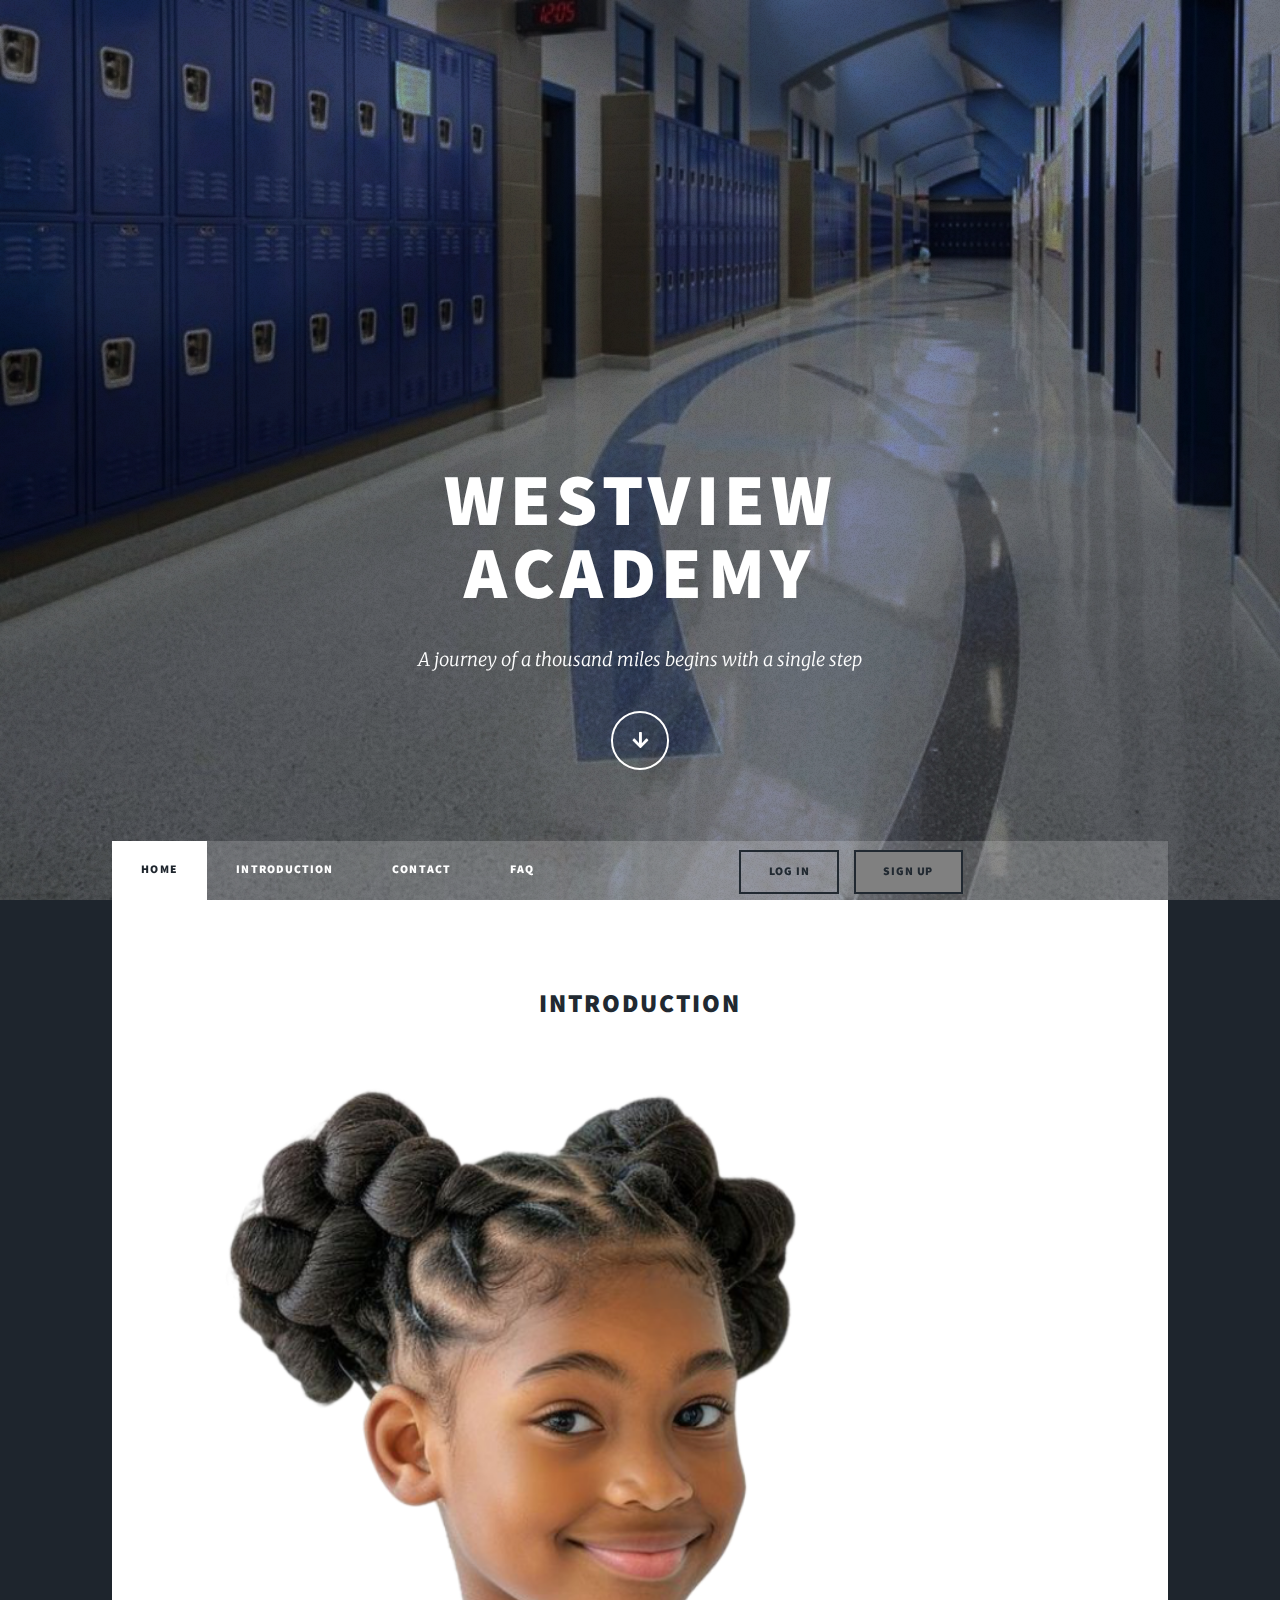
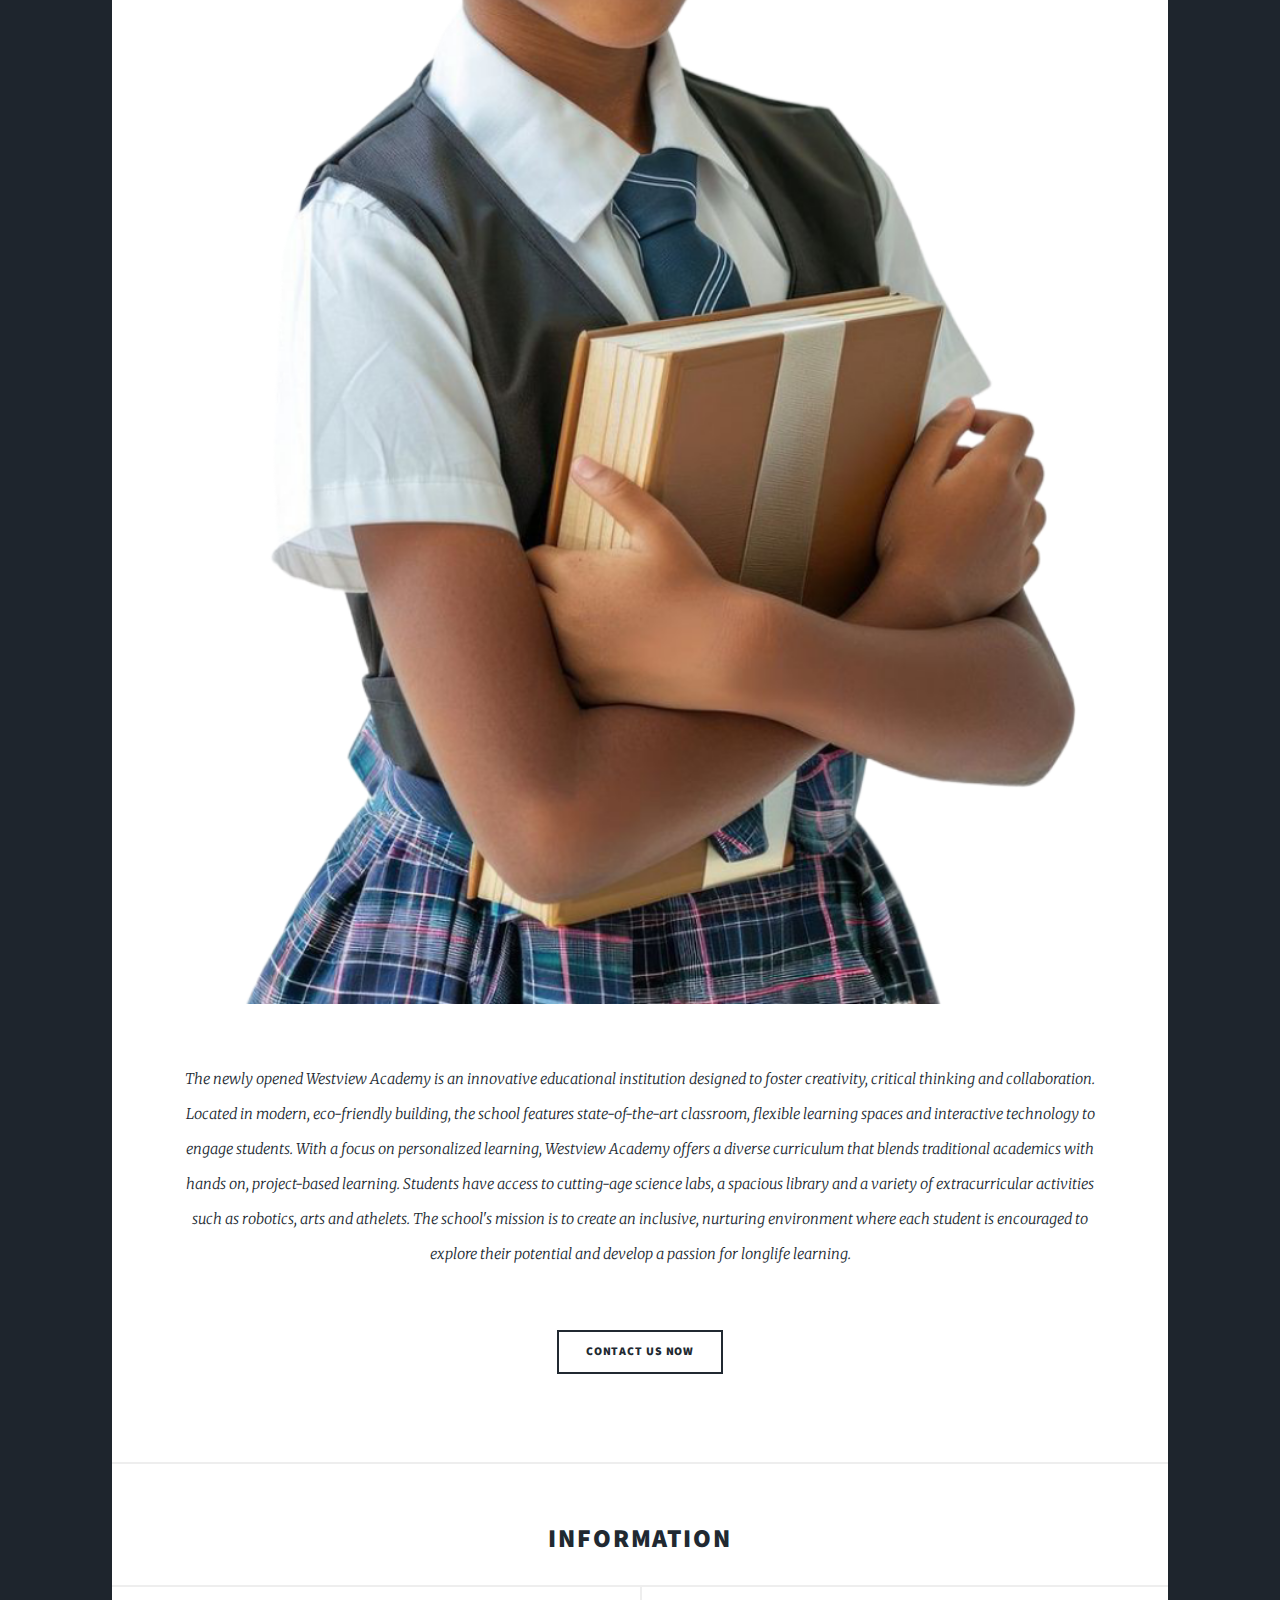
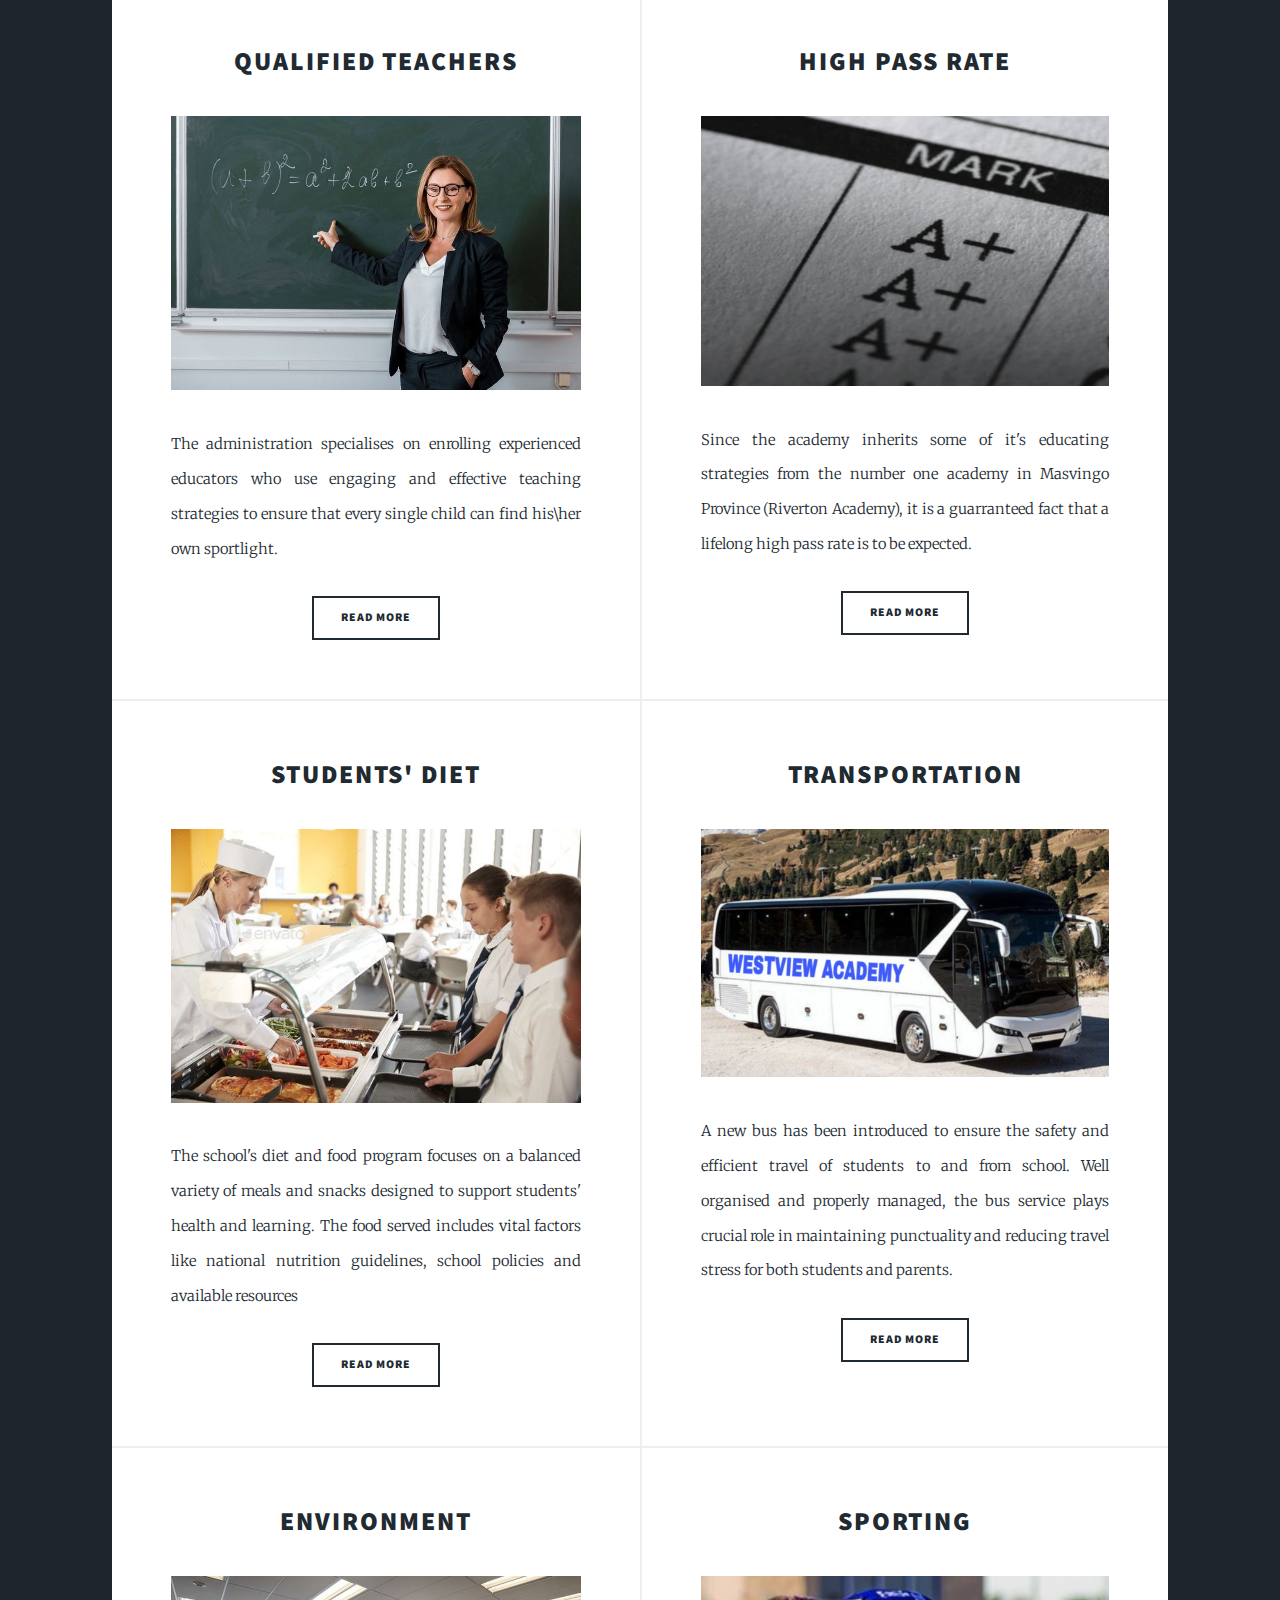
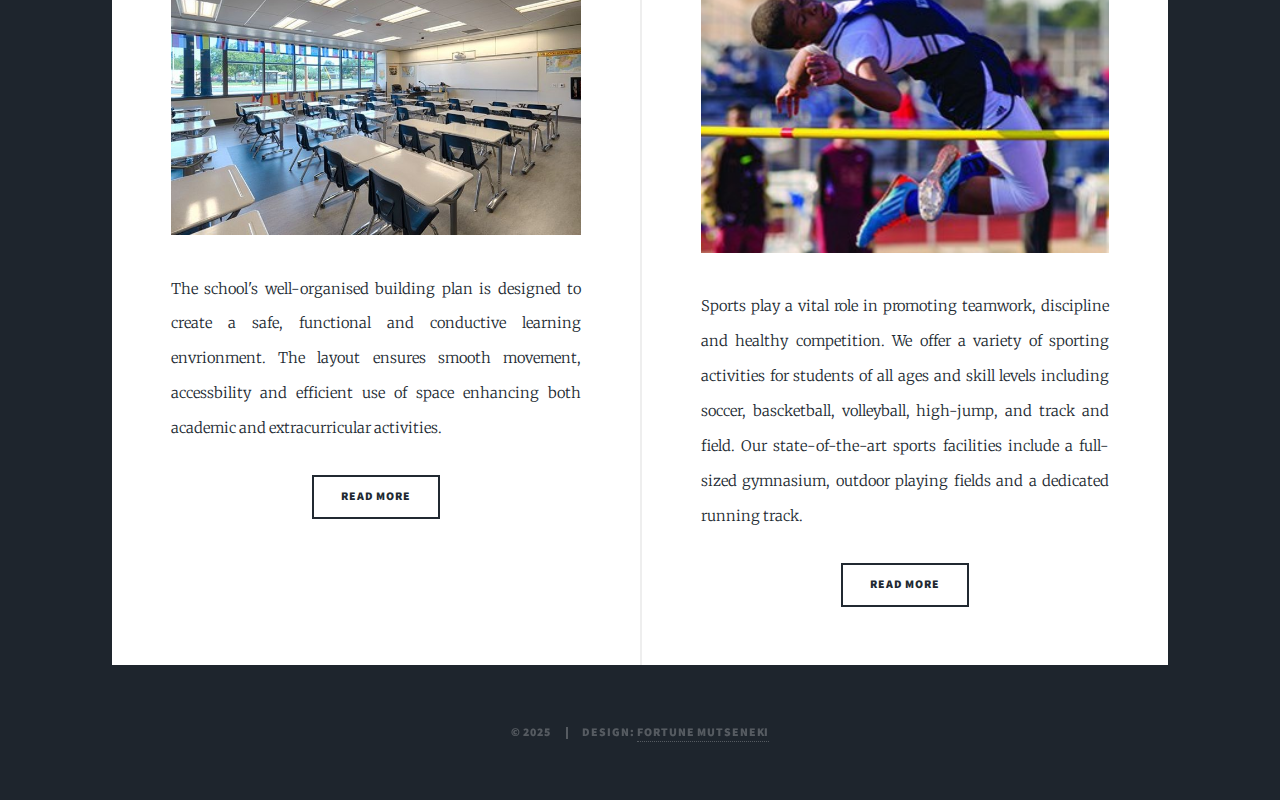
==== commit 0cffd104: "update index.html" ====
--- a/index.html
+++ b/index.html
@@ -59,7 +59,7 @@
 							  	<h2><a id="theIntro" href="#">Introduction</a></h2>
 							  	
 								<header class="major">
-											<a class="image main"><img  src="images/school/kids1.jpg" alt="" /></a>
+											<a class="image main"><img  src="images/school/student1.png" alt="" /></a>
 							
 								
 									<p>The newly opened Westview Academy is an innovative educational institution designed to foster creativity, critical thinking and collaboration. Located in modern, eco-friendly building, the school features state-of-the-art classroom, flexible learning spaces and interactive technology to engage students. With a focus on personalized learning, Westview Academy offers a diverse curriculum that blends traditional academics with hands on, project-based learning. Students have access to cutting-age science labs, a spacious library and a variety of extracurricular activities such as robotics, arts and athelets. The school's mission is to create an inclusive, nurturing environment where each student is encouraged to explore their potential and develop a passion for longlife learning.</p>
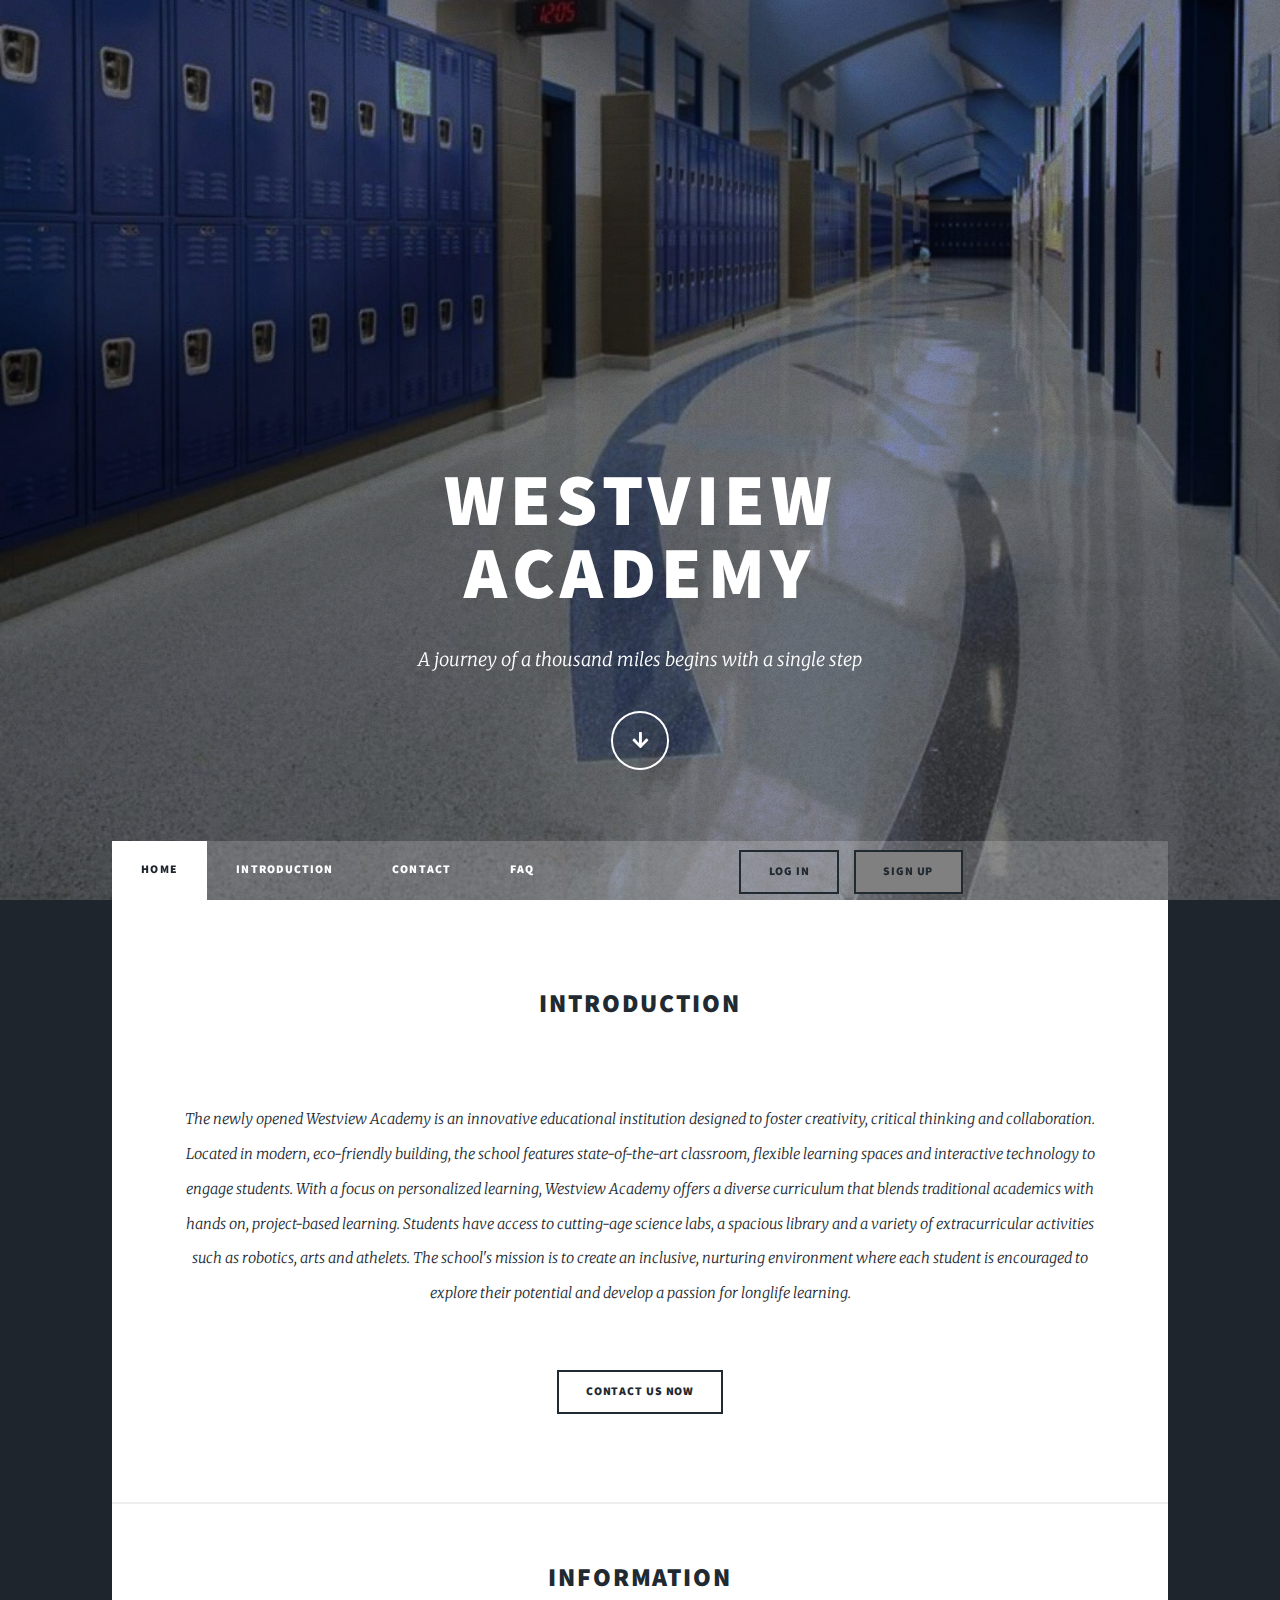
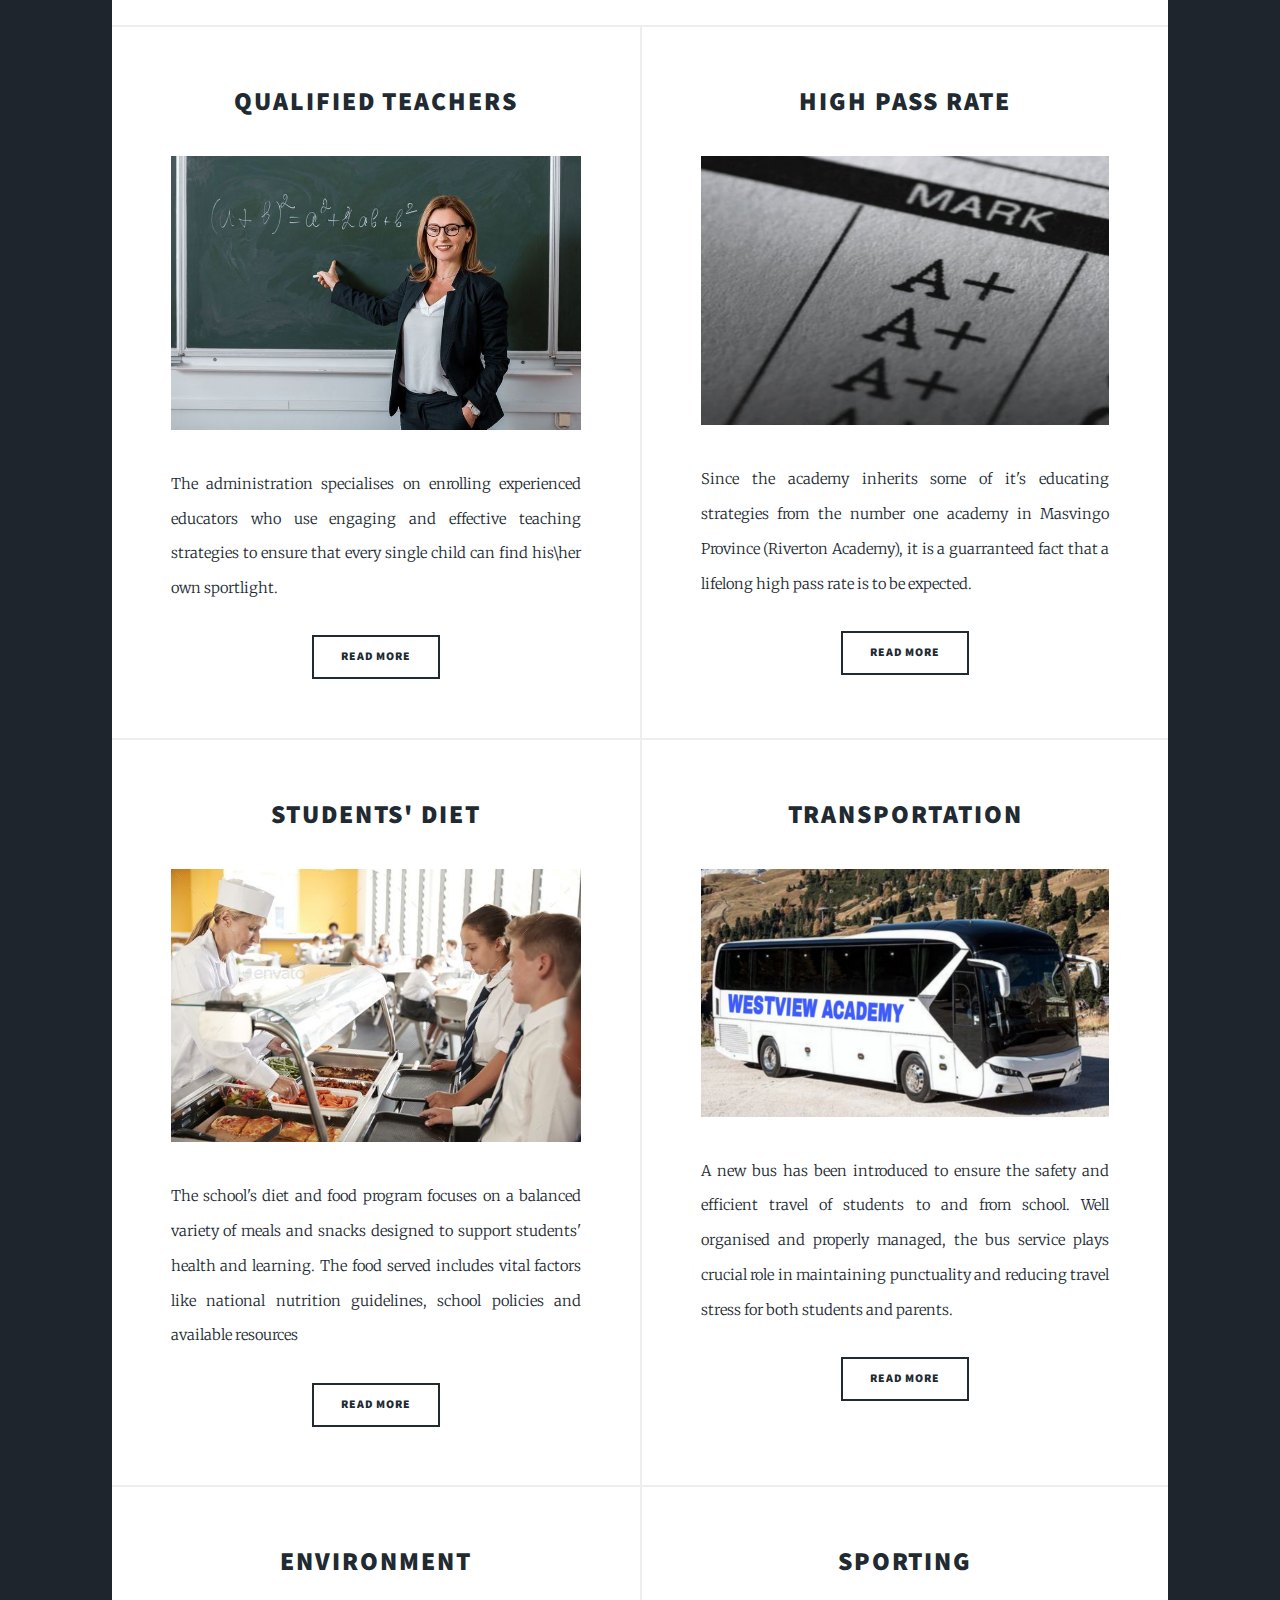
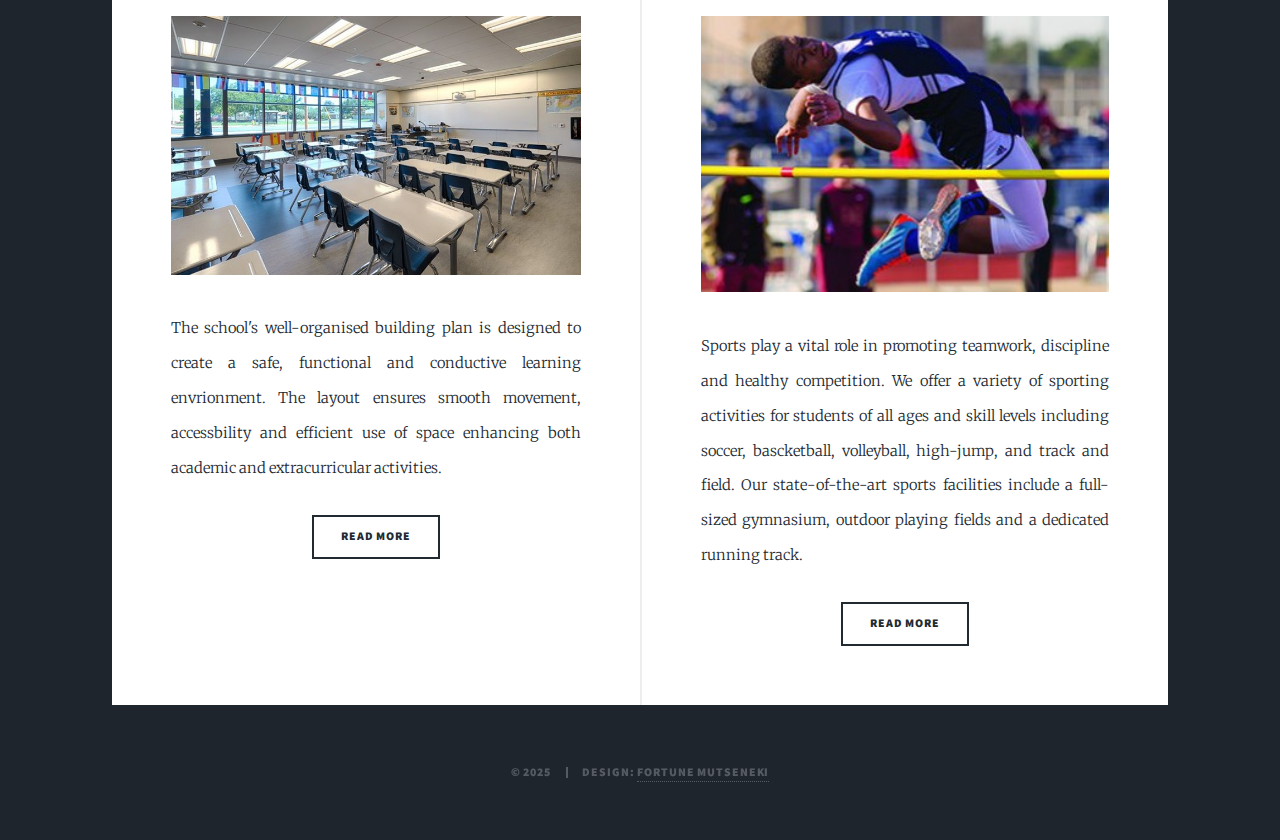
==== commit 79685cdf: "update index.html" ====
--- a/index.html
+++ b/index.html
@@ -59,7 +59,7 @@
 							  	<h2><a id="theIntro" href="#">Introduction</a></h2>
 							  	
 								<header class="major">
-											<a class="image main"><img  src="images/school/student1.png" alt="" /></a>
+											<a class="image main"><img  src="images/school/kids.jpg" alt="" /></a>
 							
 								
 									<p>The newly opened Westview Academy is an innovative educational institution designed to foster creativity, critical thinking and collaboration. Located in modern, eco-friendly building, the school features state-of-the-art classroom, flexible learning spaces and interactive technology to engage students. With a focus on personalized learning, Westview Academy offers a diverse curriculum that blends traditional academics with hands on, project-based learning. Students have access to cutting-age science labs, a spacious library and a variety of extracurricular activities such as robotics, arts and athelets. The school's mission is to create an inclusive, nurturing environment where each student is encouraged to explore their potential and develop a passion for longlife learning.</p>
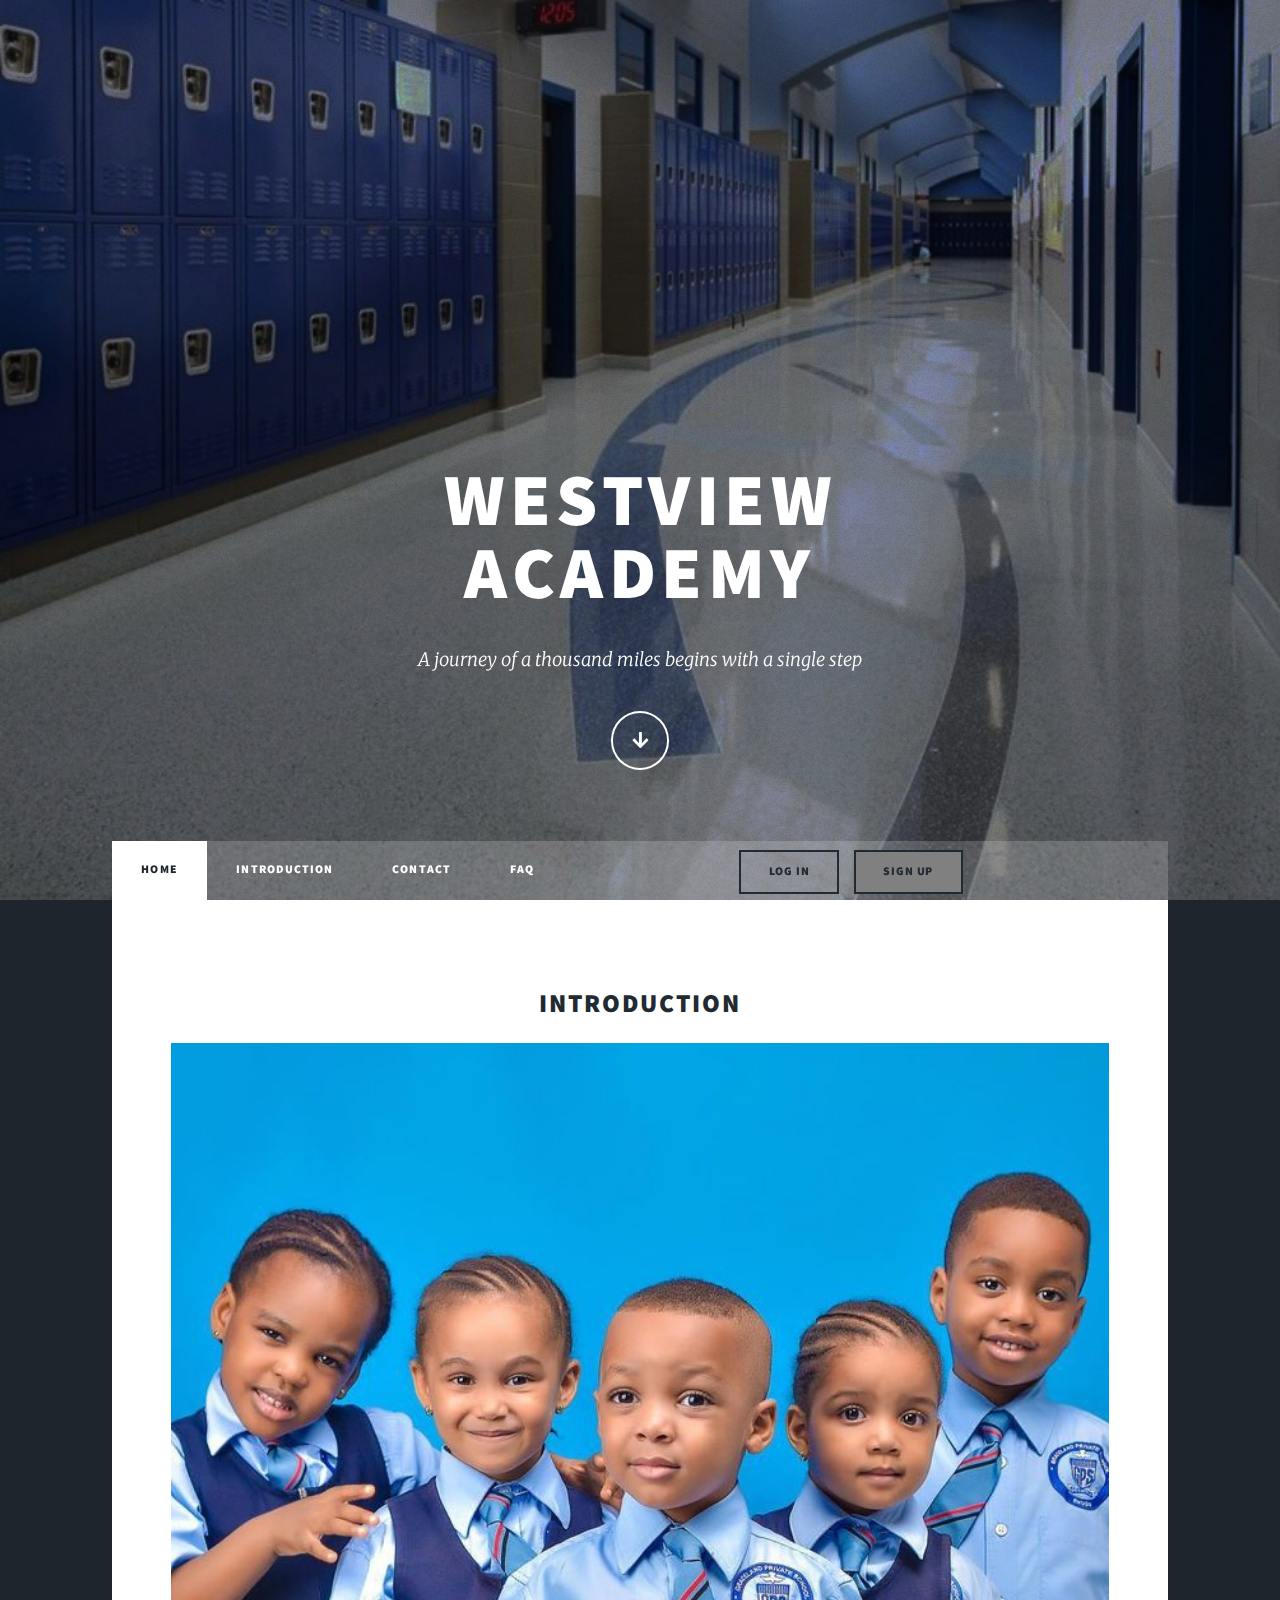
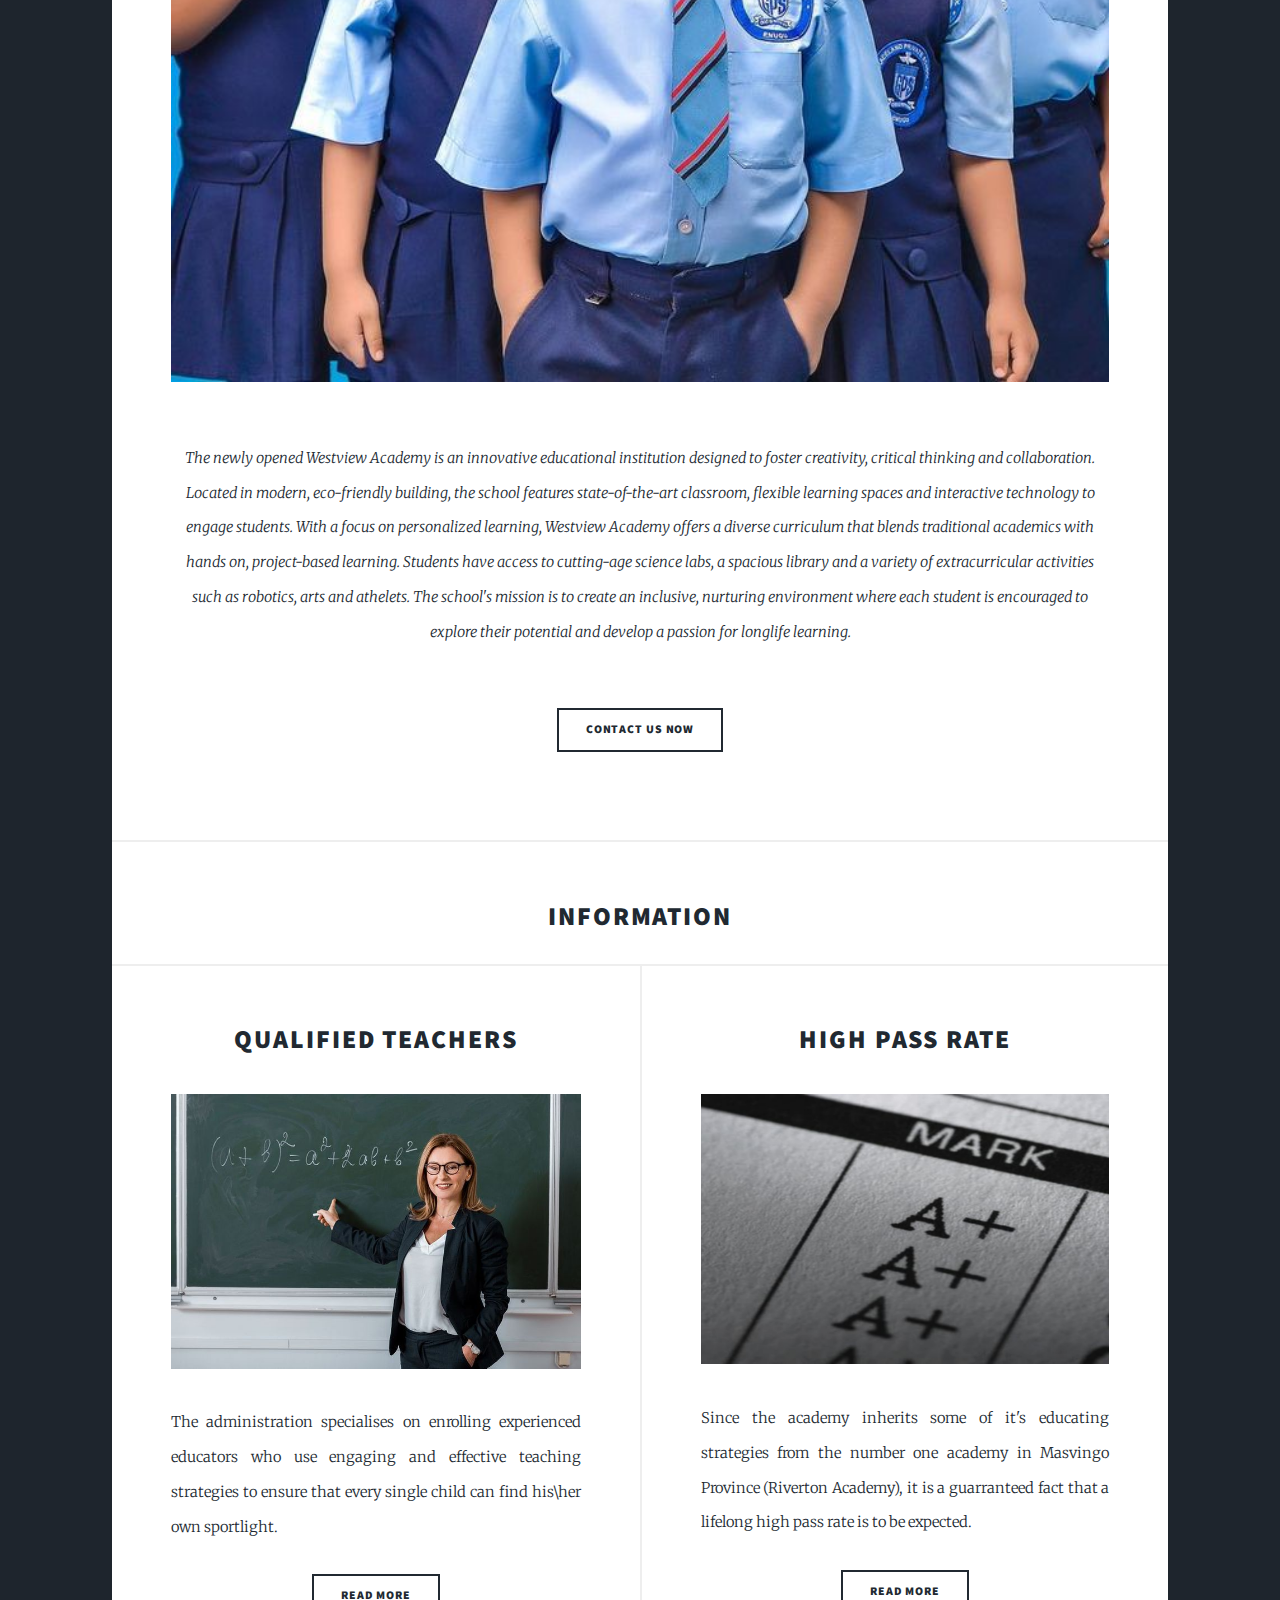
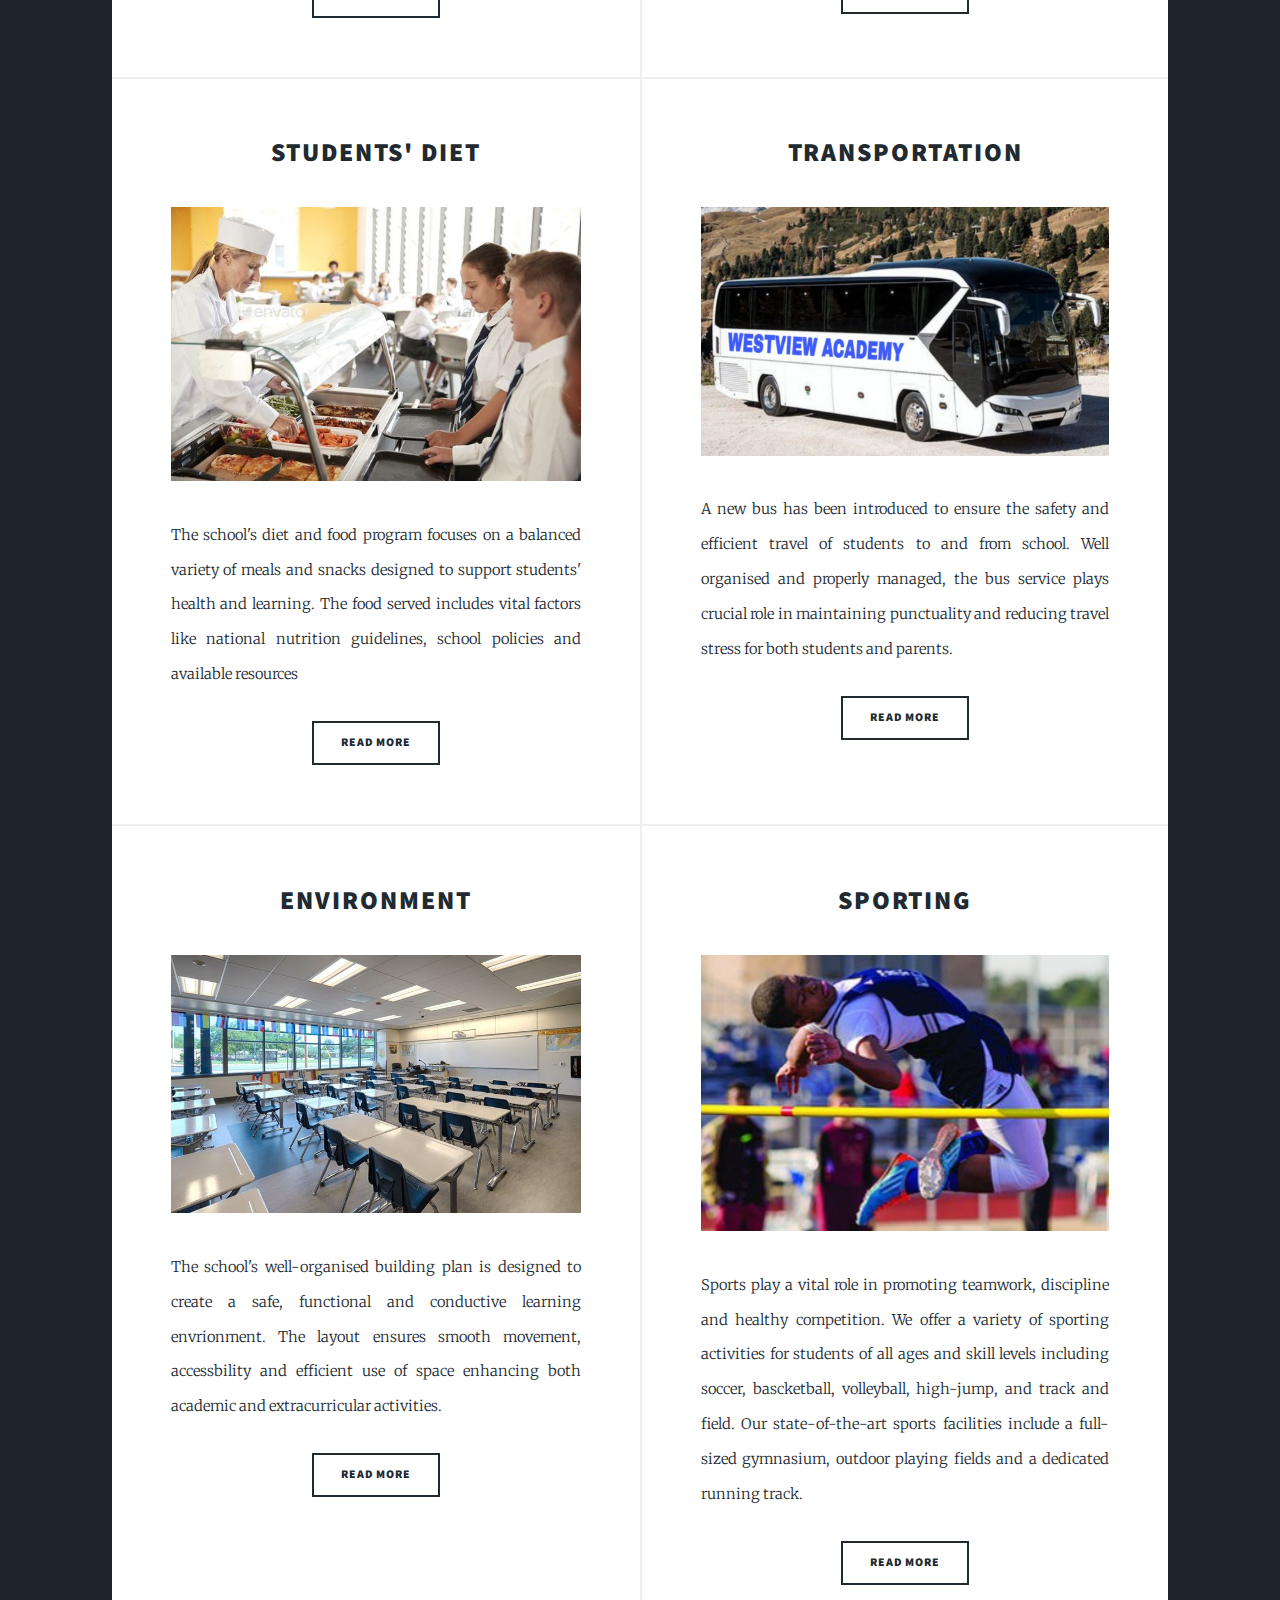
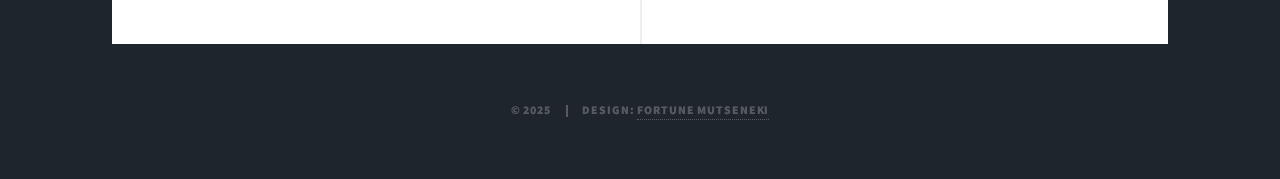
==== commit 815f78fb: "update index.html" ====
--- a/index.html
+++ b/index.html
@@ -59,7 +59,7 @@
 							  	<h2><a id="theIntro" href="#">Introduction</a></h2>
 							  	
 								<header class="major">
-											<a class="image main"><img  src="images/school/kids.jpg" alt="" /></a>
+											<a class="image main"><img  src="images/school/kids1.jpg" alt="" /></a>
 							
 								
 									<p>The newly opened Westview Academy is an innovative educational institution designed to foster creativity, critical thinking and collaboration. Located in modern, eco-friendly building, the school features state-of-the-art classroom, flexible learning spaces and interactive technology to engage students. With a focus on personalized learning, Westview Academy offers a diverse curriculum that blends traditional academics with hands on, project-based learning. Students have access to cutting-age science labs, a spacious library and a variety of extracurricular activities such as robotics, arts and athelets. The school's mission is to create an inclusive, nurturing environment where each student is encouraged to explore their potential and develop a passion for longlife learning.</p>
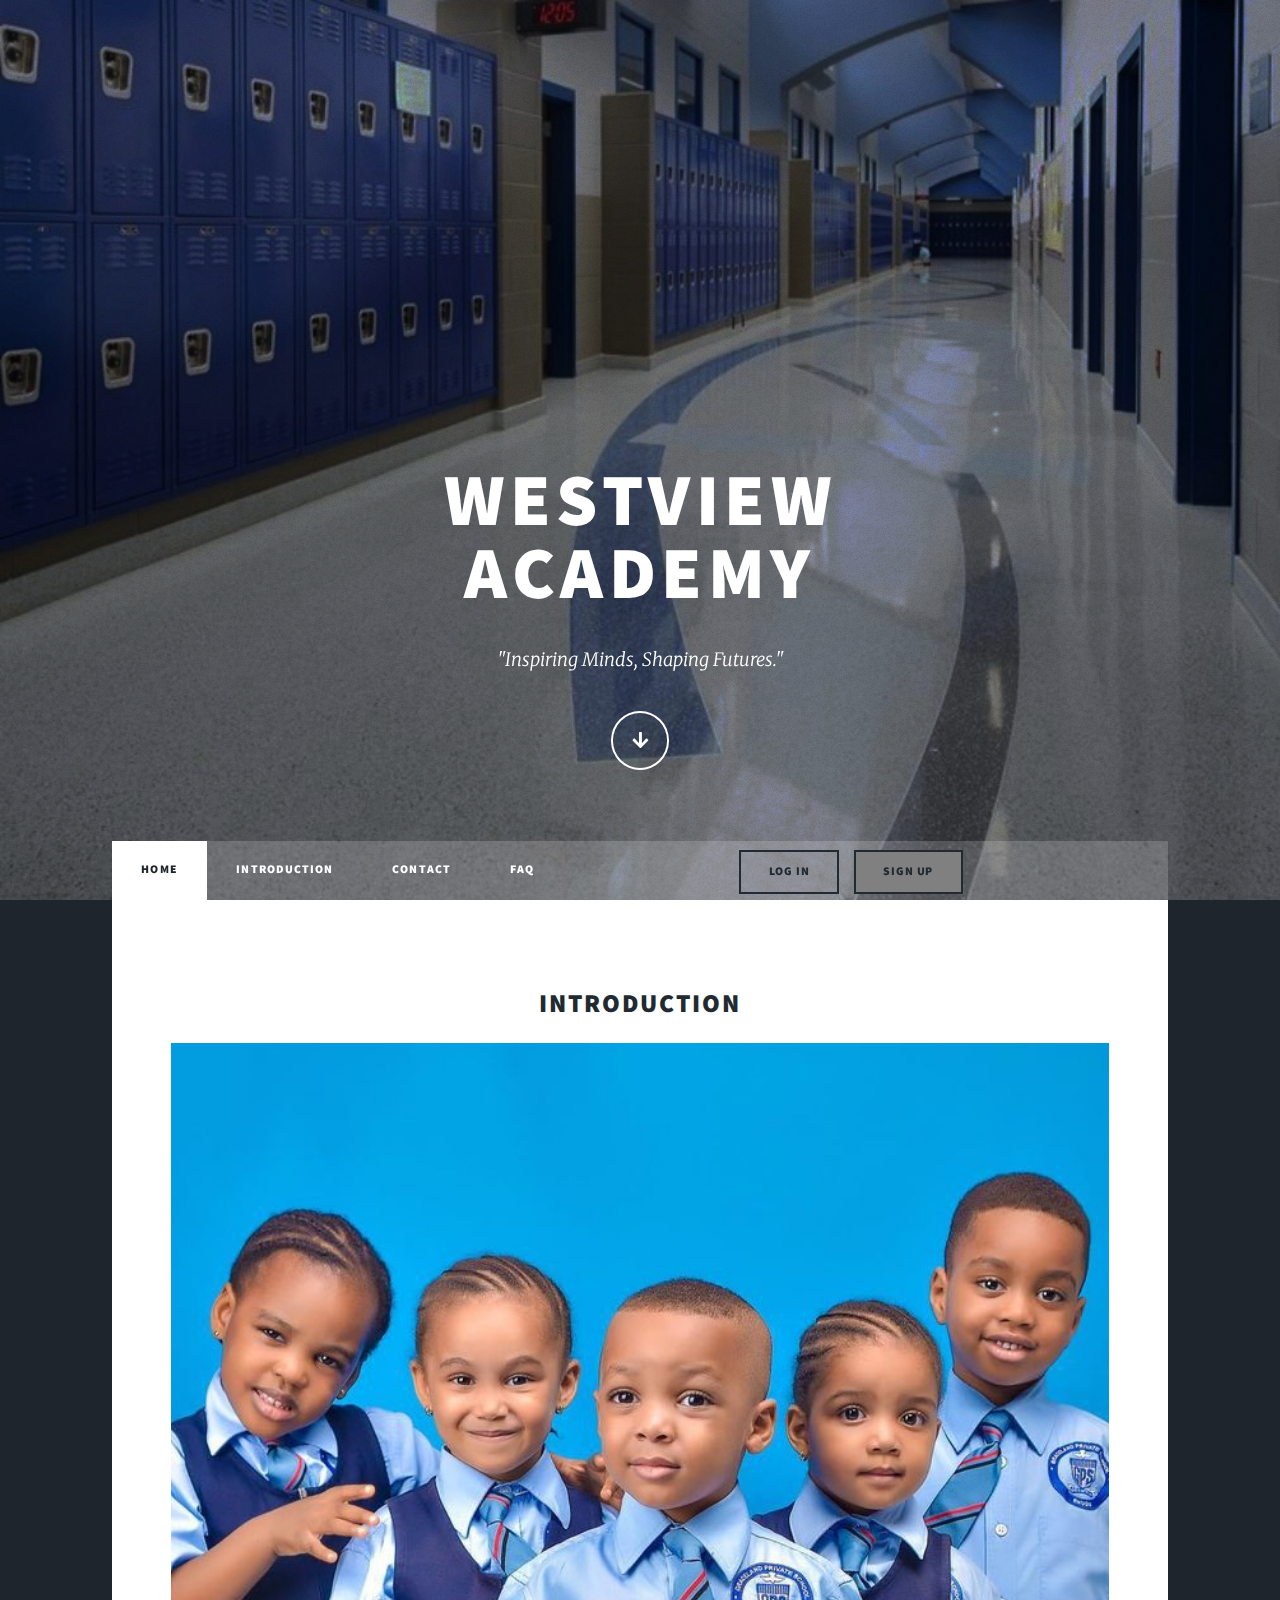
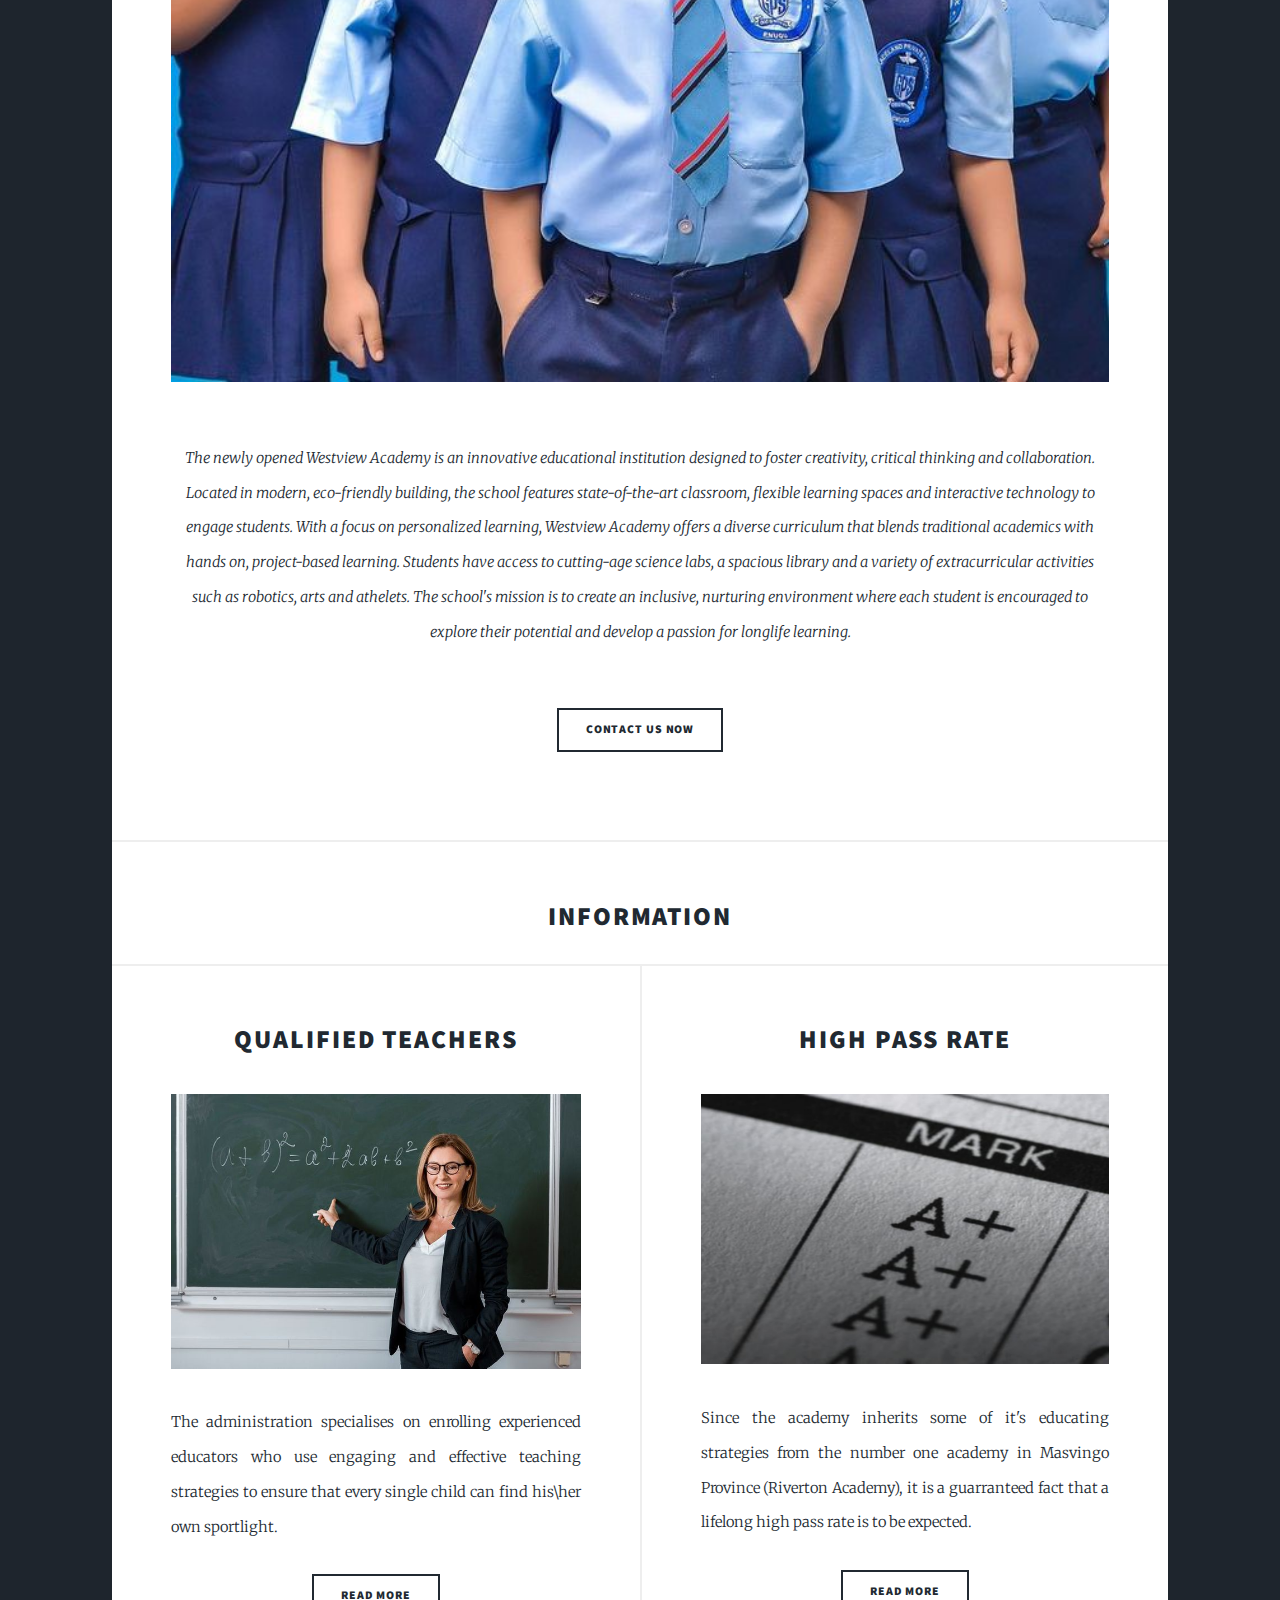
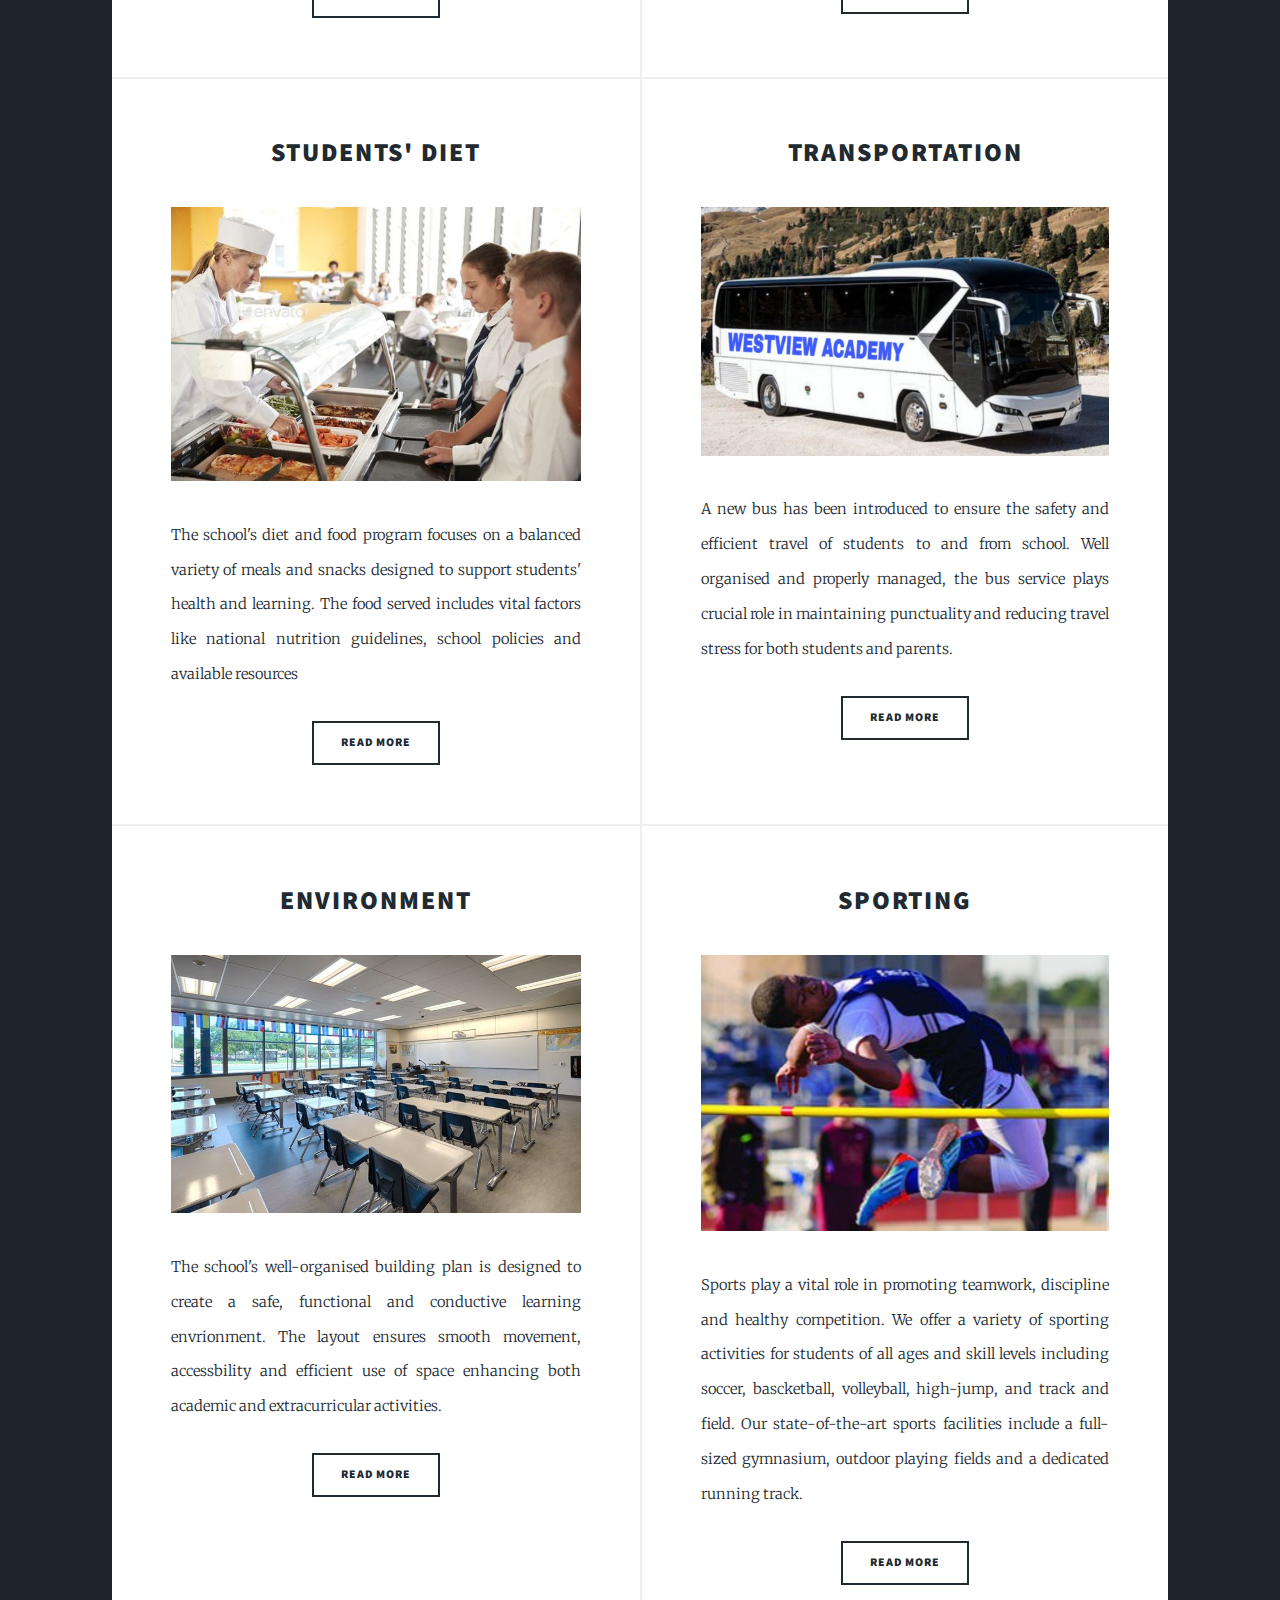
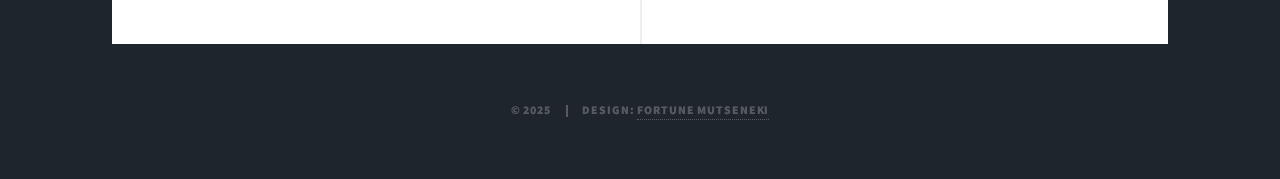
==== commit 4cbe55ad: "update index.html" ====
--- a/index.html
+++ b/index.html
@@ -1,6 +1,6 @@
 <!DOCTYPE HTML>
 <!--
-	Westview high school by Fortune Mutseneki
+	Westview Academy by Fortune Mutseneki
 	fortunetsenas11@gmail.com
 -->
 <html>
@@ -21,7 +21,9 @@
 			<div id="intro">
 						<h1>WESTVIEW</br>
 						ACADEMY</h1>
-							<p>A journey of a thousand miles begins with a single step</p>
+							<p>"Inspiring Minds, Shaping Futures."
+
+</p>
 						<ul class="actions">
 							<li><a href="#header" class="button icon solid solo fa-arrow-down scrolly">Continue</a></li>
 						</ul>
